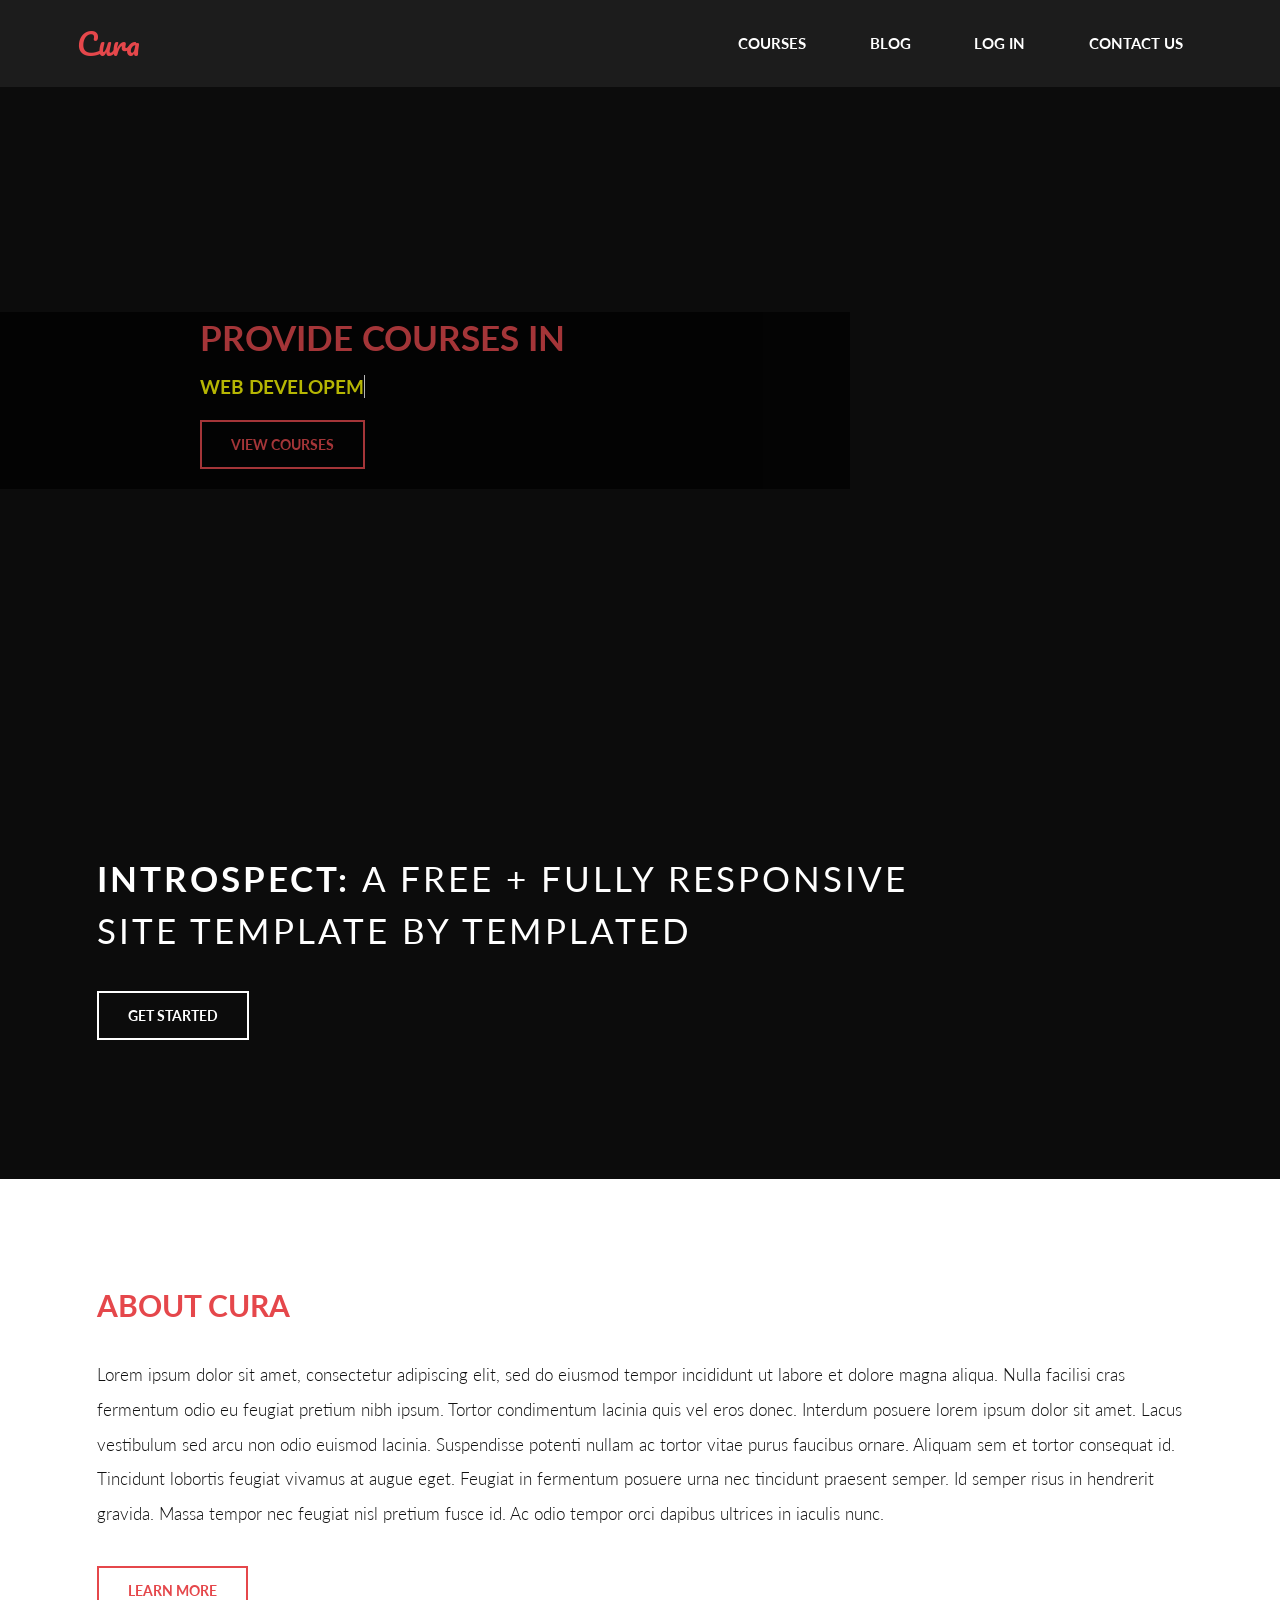
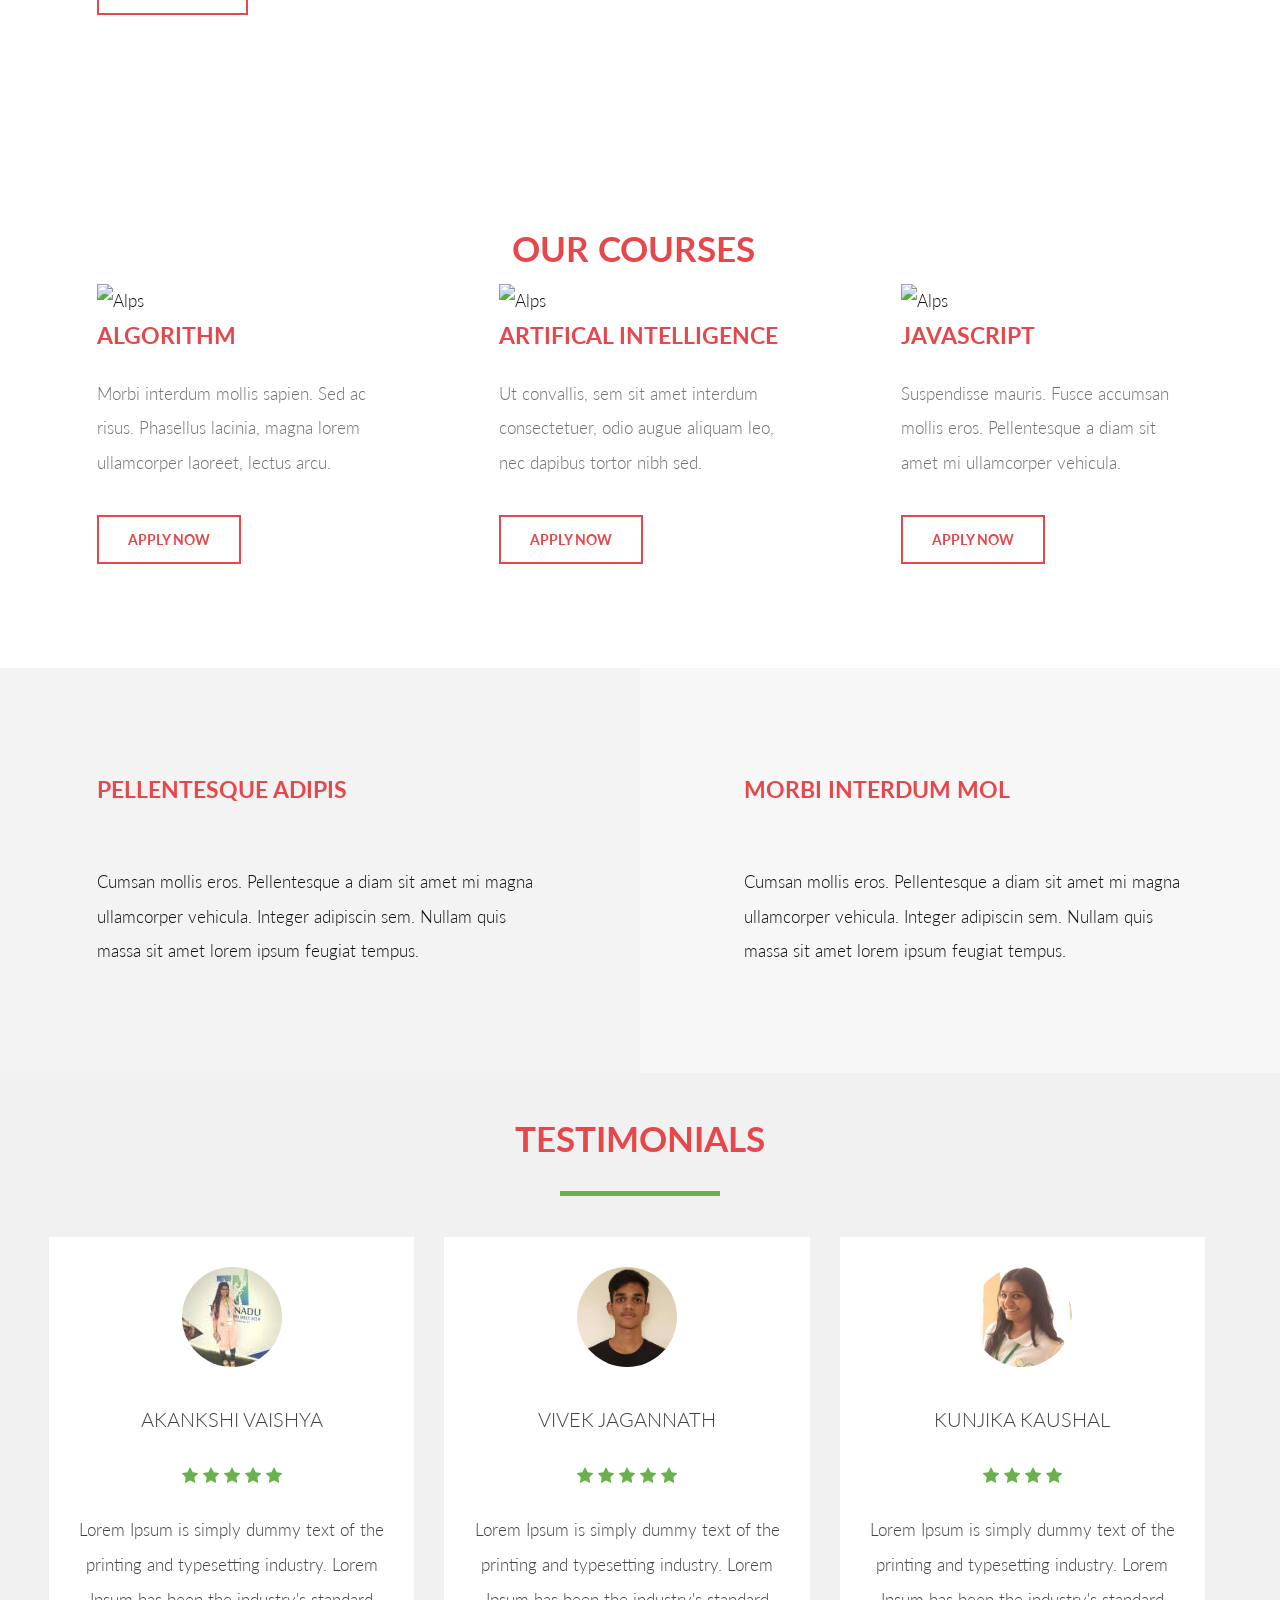
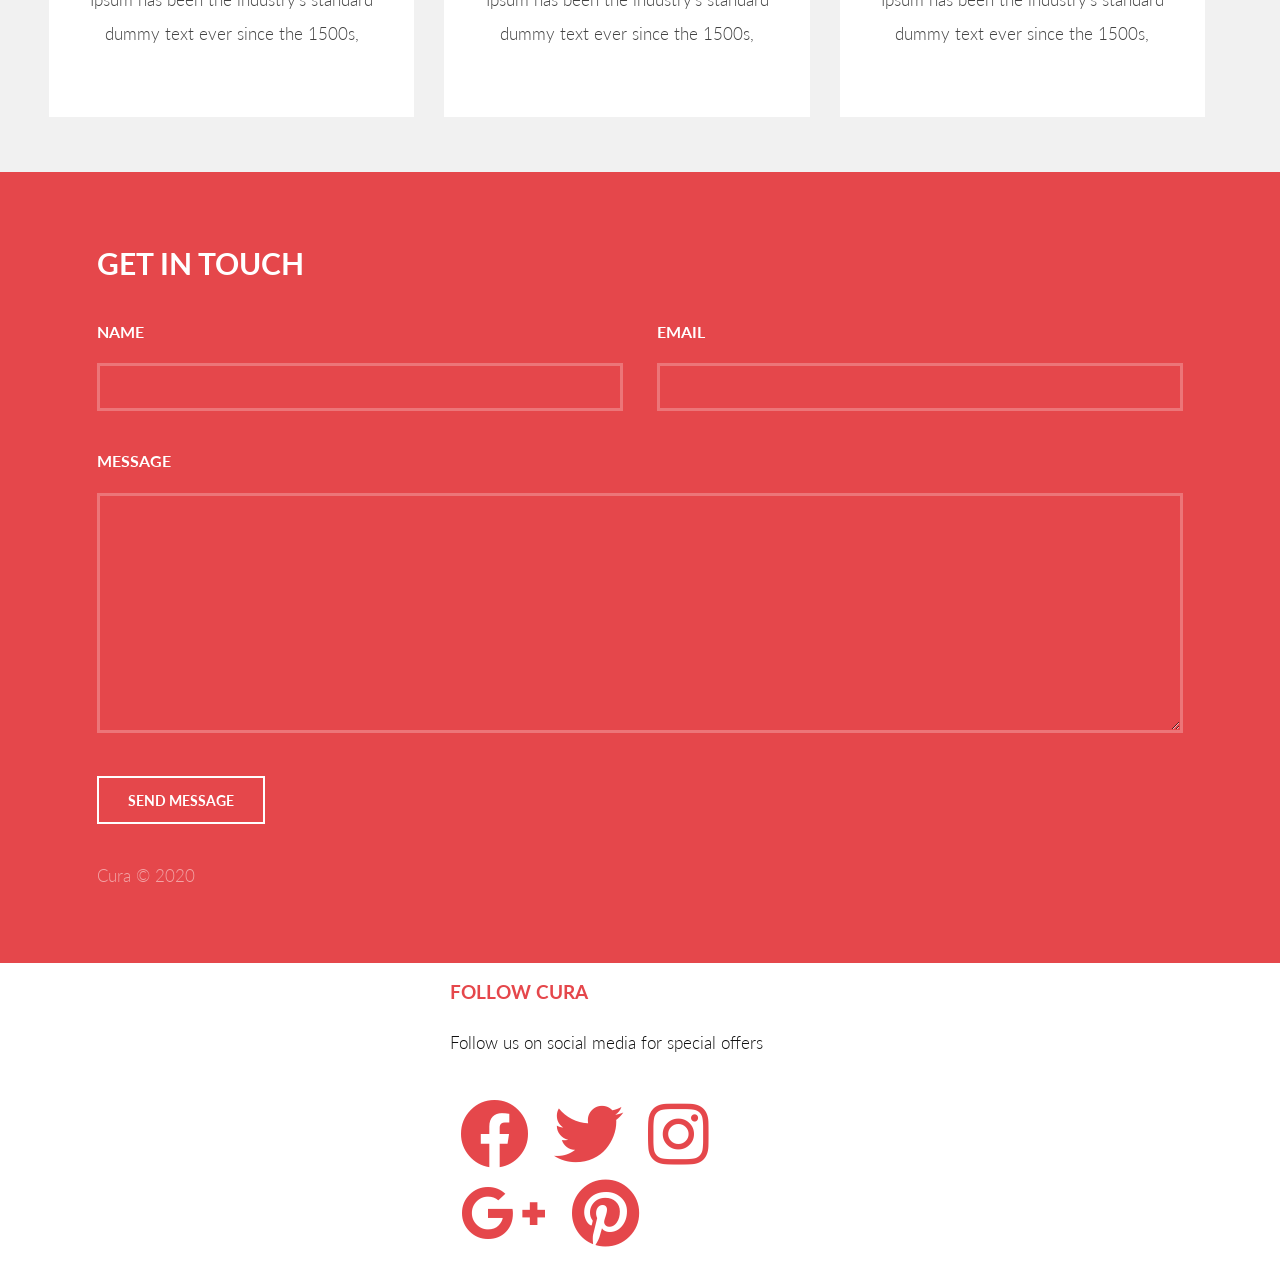
==== index.html @ c345abb8 "first" ====
<!DOCTYPE HTML>
<!--
	Introspect by TEMPLATED
	templated.co @templatedco
	Released for free under the Creative Commons Attribution 3.0 license (templated.co/license)
-->
<html>
	<head>
		<title>Introspect by TEMPLATED</title>
		<meta charset="utf-8" />
		<meta name="viewport" content="width=device-width, initial-scale=1, user-scalable=no" />
		<link rel="stylesheet" href="assets/css/main.css" />
		<link rel="stylesheet" href="https://use.fontawesome.com/releases/v5.5.0/css/all.css" integrity="sha384-B4dIYHKNBt8Bc12p+WXckhzcICo0wtJAoU8YZTY5qE0Id1GSseTk6S+L3BlXeVIU" crossorigin="anonymous">
		<link rel="stylesheet" href="https://cdnjs.cloudflare.com/ajax/libs/font-awesome/4.7.0/css/font-awesome.min.css">
	</head>
	<body>

		<!-- Header -->
		<div class="icon-bar">
  <a href="#" class="facebook"><i class="fa fa-facebook"></i></a>
  <a href="#" class="twitter"><i class="fa fa-twitter"></i></a>
  <a href="#" class="google"><i class="fa fa-google"></i></a>
  <a href="#" class="linkedin"><i class="fa fa-linkedin"></i></a>
  <a href="#" class="youtube"><i class="fa fa-youtube"></i></a>
</div>
		<header id="header">
				<div class="inner">
					<a href="index.html" class="logo">Cura</a>
					<nav id="nav">
						<a href="#three">Courses</a>
						<a href="#two">Blog</a>
						<a href="#">Log in</a>
						<a href="#footer">Contact Us</a>
					</nav>
				</div>
			</header>
			<a href="#menu" class="navPanelToggle"><span class="fa fa-bars"></span></a>

		<!-- Banner -->
		<!-- main entrance section -->

        <section id="main_heading">
    <div class="inner-wrapper">
        <!-- <div class="banner2" id="slide1_container">
            <div id="slide1_images">
            	<img  class="lazy haveloader" data-src="https://d34ovyzz7qv5cz.cloudfront.net/uploads/g7qX02cyBU7IKncAZumua8vOr0fFyEPI83r1kLUX.jpeg"/>
                <img  class="lazy haveloader" data-src="https://d34ovyzz7qv5cz.cloudfront.net/uploads/slide-2.jpg"/>
                <img  class="lazy haveloader" data-src="https://d34ovyzz7qv5cz.cloudfront.net/uploads/bb1e9957e0eea5800a3f0509e78fa765.jpg"/>
                <img  class="lazy haveloader" data-src="https://d34ovyzz7qv5cz.cloudfront.net/uploads/d4f5af8b263007741f5877f876fc1073.jpg"/>
                <img  class="lazy haveloader" data-src="https://d34ovyzz7qv5cz.cloudfront.net/uploads/hero-right-5.jpg"/>
                <img  class="lazy haveloader" data-src="https://d34ovyzz7qv5cz.cloudfront.net/uploads/hero-right-6.jpg"/>                    
            </div>
        </div> -->
        <div class="banner1">
        	<h1 id="this">Provide Courses in</h1>
            <h4>
               <a id = "best" href="" class="typewrite" data-period="2000" data-type='[ "Web Developement and UI/IX DESIGN", "Sales and Marketing", "Artifical Intelligence and Machine Learning", "Ethical Hacking" ]'>
            <span class="wrap"></span>
            </a>
            </h4>
            <ul class="actions" id="link-to-admission">
				<li><a href="#" class="button alt" id="intro_button">View Courses</a></li>
			</ul>
            </div>
        </div>
    </div>
</section>  






  <!--   slider -->





      <!-- Slideshow container -->
     <!--   <section class="slider">
     <ul class="slides">
        <li>
          <img src="img/resort1.jpg" alt="resort">   
          <div class="caption center-align">
            <h3>Take Your Dream Vacation</h3>  
            <h5 class="light grey-text text-lighten-3 hide-on-small-only">Lorem ipsum dolor sit amet, consectetur adipisicing elit. Corrupti excepturi porro dignissimos dolor quaerat culpa beatae tempora necessitatibus aliquam, omnis soluta.</h5>
            <a class="btn btn-large indigo darken-1">read more</a>
          </div>
         </li>
        
          <li>
          <img src="img/resort2.jpg" alt="resort">   
          <div class="caption left-align">
            <h3>We Work With All Budgets</h3>  
            <h5 class="light grey-text text-lighten-3 hide-on-small-only">Lorem ipsum dolor sit amet, consectetur adipisicing elit. Animi expedita eos quia assumenda saepe deserunt ut voluptate, veritatis tempora sed.</h5>
            <a class="btn btn-large indigo darken-1">read more</a>
          </div>
         </li>
         
           <li>
          <img src="img/resort3.jpg" alt="resort">   
          <div class="caption right-align">
            <h3>Let us show you the world!</h3>  
            <h5 class="light grey-text text-lighten-3 hide-on-small-only">Lorem ipsum dolor sit amet, consectetur adipisicing elit. Error dignissimos hic repellendus explicabo, placeat laborum obcaecati natus iure asperiores vero.</h5>
            <a class="btn btn-large indigo darken-1">read more</a>
          </div>
         </li>
     </ul>
  </section>  -->



  
   <!--  <div class="dotted-blue">
        <img  class="lazy" data-src="https://d34ovyzz7qv5cz.cloudfront.net/assets/img/dotted-blue.png" alt="img">
    </div> -->      
			<section id="banner">
				<div class="inner">
					<h1>Introspect: <span>A free + fully responsive<br />
					site template by TEMPLATED</span></h1>
					<ul class="actions">
						<li><a href="#" class="button alt">Get Started</a></li>
					</ul>
				</div>
			</section>

		<!-- One -->
			<section id="one">
				<div class="inner">
					<header>
						<h2>About Cura</h2>
					</header>
					<p>Lorem ipsum dolor sit amet, consectetur adipiscing elit, sed do eiusmod tempor incididunt ut labore et dolore magna aliqua. Nulla facilisi cras fermentum odio eu feugiat pretium nibh ipsum. Tortor condimentum lacinia quis vel eros donec. Interdum posuere lorem ipsum dolor sit amet. Lacus vestibulum sed arcu non odio euismod lacinia. Suspendisse potenti nullam ac tortor vitae purus faucibus ornare. Aliquam sem et tortor consequat id. Tincidunt lobortis feugiat vivamus at augue eget. Feugiat in fermentum posuere urna nec tincidunt praesent semper. Id semper risus in hendrerit gravida. Massa tempor nec feugiat nisl pretium fusce id. Ac odio tempor orci dapibus ultrices in iaculis nunc.</p>
					<ul class="actions">
						<li><a href="#" class="button alt">Learn More</a></li>
					</ul>
				</div>
			</section>




			<section id="three">
				<h1 id="boy">Our Courses</h1>
				<div class="inner">
					<article>
						<div class="content">
							<img src="http://demo.themefisher.com/educenter-hugo/images/courses/course-5.jpg" class="w3-border w3-padding" alt="Alps">
							<header>
								<h3>Algorithm</h3>
							</header>
							<p>Morbi interdum mollis sapien. Sed ac risus. Phasellus lacinia, magna lorem ullamcorper laoreet, lectus arcu.</p>
							<ul class="actions">
								<li><a href="#" class="button alt" id="button">Apply Now</a></li>
							</ul>
						</div>
					</article>
					<article>
						<div class="content">
							<img src="http://demo.themefisher.com/educenter-hugo/images/courses/course-3.jpg" class="w3-border w3-padding" alt="Alps">
							<header>
								<h3>Artifical Intelligence</h3>
							</header>
							<p>Ut convallis, sem sit amet interdum consectetuer, odio augue aliquam leo, nec dapibus tortor nibh sed.</p>
							<ul class="actions">
								<li><a href="#" class="button alt">Apply Now</a></li>
							</ul>
						</div>
					</article>
					<article>
					<div class="content">
							<img src="http://demo.themefisher.com/educenter-hugo/images/courses/course-4.jpg" class="w3-border w3-padding" alt="Alps">
							<header>
								<h3>Javascript</h3>
							</header>
							<p>Suspendisse mauris. Fusce accumsan mollis eros. Pellentesque a diam sit amet mi ullamcorper vehicula.</p>
							<ul class="actions">
								<li><a href="#" class="button alt">Apply Now</a></li>
							</ul>
						</div>
					</article>
				</div>
			</section>




		<!-- Two -->
			<section id="two">
				<div class="inner">
					<article>
						<div class="content">
							<header>
								<h3>Pellentesque adipis</h3>
							</header>
							<div class="image fit">
								<img src="images/pic01.jpg" alt="" />
							</div>
							<p>Cumsan mollis eros. Pellentesque a diam sit amet mi magna ullamcorper vehicula. Integer adipiscin sem. Nullam quis massa sit amet lorem ipsum feugiat tempus.</p>
						</div>
					</article>
					<article class="alt">
						<div class="content">
							<header>
								<h3>Morbi interdum mol</h3>
							</header>
							<div class="image fit">
								<img src="images/pic02.jpg" alt="" />
							</div>
							<p>Cumsan mollis eros. Pellentesque a diam sit amet mi magna ullamcorper vehicula. Integer adipiscin sem. Nullam quis massa sit amet lorem ipsum feugiat tempus.</p>
						</div>
					</article>
				</div>
			</section>

		<!-- Three -->







  <div class="testimonials">
      <div class="inner">
        <h1>Testimonials</h1>
        <div class="border"></div>

        <div class="row">
          <div class="col">
            <div class="testimonial">
              <img src="[data-uri]" alt="">
              <div class="name">Akankshi Vaishya</div>
              <div class="stars">
               <i class="fa fa-star"> </i>
               <i class="fa fa-star"> </i>
               <i class="fa fa-star"> </i>
               <i class="fa fa-star"> </i>
               <i class="fa fa-star"></i>
              </div>

              <p>
                Lorem Ipsum is simply dummy text of the printing and typesetting industry. Lorem Ipsum has been the industry's standard dummy text ever since the 1500s,
              </p>
            </div>
          </div>

          <div class="col">
            <div class="testimonial">
              <img src="[data-uri]" alt="">
              <div class="name">Vivek Jagannath</div>
              <div class="stars">
                <i class="fa fa-star"> </i>
              <i class="fa fa-star"> </i>
              <i class="fa fa-star"> </i>
              <i class="fa fa-star"> </i>
              <i class="fa fa-star"> </i>
              </div>

              <p>
                Lorem Ipsum is simply dummy text of the printing and typesetting industry. Lorem Ipsum has been the industry's standard dummy text ever since the 1500s,
              </p>
            </div>
          </div>

          <div class="col">
            <div class="testimonial">
              <img src="[data-uri]" alt="">
              <div class="name">Kunjika Kaushal</div>
              <div class="stars">
                 <i class="fa fa-star"> </i>
               <i class="fa fa-star"> </i>
               <i class="fa fa-star"> </i>
               <i class="fa fa-star"> </i>
              </div>

              <p>
                Lorem Ipsum is simply dummy text of the printing and typesetting industry. Lorem Ipsum has been the industry's standard dummy text ever since the 1500s,
              </p>
            </div>
          </div>
        </div>
      </div>
    </div>






		<!-- Footer -->
			<section id="footer">
				<div class="inner">
					<header>
						<h2>Get in Touch</h2>
					</header>
					<form method="post" action="#">
						<div class="field half first">
							<label for="name">Name</label>
							<input type="text" name="name" id="name" />
						</div>
						<div class="field half">
							<label for="email">Email</label>
							<input type="text" name="email" id="email" />
						</div>
						<div class="field">
							<label for="message">Message</label>
							<textarea name="message" id="message" rows="6"></textarea>
						</div>
						<ul class="actions">
							<li><input type="submit" value="Send Message" class="alt" /></li>
						</ul>
					</form>
					<footer class="section indigo lighten-1 white-text center">
                           <p class="flow-text">Cura &copy; 2020</p>
                   </footer>  
    
				</div>
			</section>






		<section class="section section-follow indigo darken-1 white-text center">
        <div class="container">
           <div class="row">
              <div class="col s12">
                 <h4>Follow Cura</h4> 
                 <p>Follow us on social media for special offers</p>
                 <a href="#" class="white-text"><i class="fab fa-facebook fa-4x"></i></a>
                 <a href="#" class="white-text"><i class="fab fa-twitter fa-4x"></i></a>
                 <a href="#" class="white-text"><i class="fab fa-instagram fa-4x"></i></a>
                 <a href="#" class="white-text hide-on-small-only"><i class="fab fa-google-plus fa-4x"></i></a>
                 <a href="#" class="white-text"><i class="fab fa-pinterest fa-4x"></i></a>
              </div>
           </div><!-- row -->
      </div><!-- container closed-->
    </section>





		<!-- Scripts -->
			<script src="assets/js/jquery.min.js"></script>
			<script src="assets/js/skel.min.js"></script>
			<script src="assets/js/util.js"></script>
			<script src="assets/js/main.js"></script>

	</body>
</html>
---- assets/css/main.css ----
@import url(font-awesome.min.css);
@import url("https://fonts.googleapis.com/css?family=Lato:300,400,700|Pacifico");

/*
	Introspect by TEMPLATED
	templated.co @templatedco
	Released for free under the Creative Commons Attribution 3.0 license (templated.co/license)
*/

/* Reset */

	html, body, div, span, applet, object, iframe, h1, h2, h3, h4, h5, h6, p, blockquote, pre, a, abbr, acronym, address, big, cite, code, del, dfn, em, img, ins, kbd, q, s, samp, small, strike, strong, sub, sup, tt, var, b, u, i, center, dl, dt, dd, ol, ul, li, fieldset, form, label, legend, table, caption, tbody, tfoot, thead, tr, th, td, article, aside, canvas, details, embed, figure, figcaption, footer, header, hgroup, menu, nav, output, ruby, section, summary, time, mark, audio, video {
		margin: 0;
		padding: 0;
		border: 0;
		font-size: 100%;
		font: inherit;
		vertical-align: baseline;
	}

	article, aside, details, figcaption, figure, footer, header, hgroup, menu, nav, section {
		display: block;
	}

	body {
		line-height: 1;
	}

	ol, ul {
		list-style: none;
	}

	blockquote, q {
		quotes: none;
	}

	blockquote:before, blockquote:after, q:before, q:after {
		content: '';
		content: none;
	}

	table {
		border-collapse: collapse;
		border-spacing: 0;
	}

	body {
		-webkit-text-size-adjust: none;
	}

/* Box Model */

	*, *:before, *:after {
		-moz-box-sizing: border-box;
		-webkit-box-sizing: border-box;
		box-sizing: border-box;
	}

/* Containers */

	.container {
		margin-left: auto;
		margin-right: auto;
	}

	.container.\31 25\25 {
		width: 100%;
		max-width: 100em;
		min-width: 80em;
	}

	.container.\37 5\25 {
		width: 60em;
	}

	.container.\35 0\25 {
		width: 40em;
	}

	.container.\32 5\25 {
		width: 20em;
	}

	.container {
		width: 80em;
	}

	@media screen and (max-width: 1680px) {

		.container.\31 25\25 {
			width: 100%;
			max-width: 100em;
			min-width: 80em;
		}

		.container.\37 5\25 {
			width: 60em;
		}

		.container.\35 0\25 {
			width: 40em;
		}

		.container.\32 5\25 {
			width: 20em;
		}

		.container {
			width: 80em;
		}

	}

	@media screen and (max-width: 1280px) {

		.container.\31 25\25 {
			width: 100%;
			max-width: 81.25em;
			min-width: 65em;
		}

		.container.\37 5\25 {
			width: 48.75em;
		}

		.container.\35 0\25 {
			width: 32.5em;
		}

		.container.\32 5\25 {
			width: 16.25em;
		}

		.container {
			width: 65em;
		}

	}

	@media screen and (max-width: 980px) {

		.container.\31 25\25 {
			width: 100%;
			max-width: 112.5%;
			min-width: 90%;
		}

		.container.\37 5\25 {
			width: 67.5%;
		}

		.container.\35 0\25 {
			width: 45%;
		}

		.container.\32 5\25 {
			width: 22.5%;
		}

		.container {
			width: 90%;
		}

	}

	@media screen and (max-width: 736px) {

		.container.\31 25\25 {
			width: 100%;
			max-width: 112.5%;
			min-width: 90%;
		}

		.container.\37 5\25 {
			width: 67.5%;
		}

		.container.\35 0\25 {
			width: 45%;
		}

		.container.\32 5\25 {
			width: 22.5%;
		}

		.container {
			width: 90% !important;
		}

	}

	@media screen and (max-width: 480px) {

		.container.\31 25\25 {
			width: 100%;
			max-width: 112.5%;
			min-width: 90%;
		}

		.container.\37 5\25 {
			width: 67.5%;
		}

		.container.\35 0\25 {
			width: 45%;
		}

		.container.\32 5\25 {
			width: 22.5%;
		}

		.container {
			width: 90% !important;
		}

	}

/* Grid */

	.row {
		border-bottom: solid 1px transparent;
		-moz-box-sizing: border-box;
		-webkit-box-sizing: border-box;
		box-sizing: border-box;
	}

	.row > * {
		float: left;
		-moz-box-sizing: border-box;
		-webkit-box-sizing: border-box;
		box-sizing: border-box;
	}

	.row:after, .row:before {
		content: '';
		display: block;
		clear: both;
		height: 0;
	}

	.row.uniform > * > :first-child {
		margin-top: 0;
	}

	.row.uniform > * > :last-child {
		margin-bottom: 0;
	}

	.row.\30 \25 > * {
		padding: 0 0 0 0em;
	}

	.row.\30 \25 {
		margin: 0 0 -1px 0em;
	}

	.row.uniform.\30 \25 > * {
		padding: 0em 0 0 0em;
	}

	.row.uniform.\30 \25 {
		margin: 0em 0 -1px 0em;
	}

	.row > * {
		padding: 0 0 0 2em;
	}

	.row {
		margin: 0 0 -1px -2em;
	}

	.row.uniform > * {
		padding: 2em 0 0 2em;
	}

	.row.uniform {
		margin: -2em 0 -1px -2em;
	}

	.row.\32 00\25 > * {
		padding: 0 0 0 4em;
	}

	.row.\32 00\25 {
		margin: 0 0 -1px -4em;
	}

	.row.uniform.\32 00\25 > * {
		padding: 4em 0 0 4em;
	}

	.row.uniform.\32 00\25 {
		margin: -4em 0 -1px -4em;
	}

	.row.\31 50\25 > * {
		padding: 0 0 0 3em;
	}

	.row.\31 50\25 {
		margin: 0 0 -1px -3em;
	}

	.row.uniform.\31 50\25 > * {
		padding: 3em 0 0 3em;
	}

	.row.uniform.\31 50\25 {
		margin: -3em 0 -1px -3em;
	}

	.row.\35 0\25 > * {
		padding: 0 0 0 1em;
	}

	.row.\35 0\25 {
		margin: 0 0 -1px -1em;
	}

	.row.uniform.\35 0\25 > * {
		padding: 1em 0 0 1em;
	}

	.row.uniform.\35 0\25 {
		margin: -1em 0 -1px -1em;
	}

	.row.\32 5\25 > * {
		padding: 0 0 0 0.5em;
	}

	.row.\32 5\25 {
		margin: 0 0 -1px -0.5em;
	}

	.row.uniform.\32 5\25 > * {
		padding: 0.5em 0 0 0.5em;
	}

	.row.uniform.\32 5\25 {
		margin: -0.5em 0 -1px -0.5em;
	}

	.\31 2u, .\31 2u\24 {
		width: 100%;
		clear: none;
		margin-left: 0;
	}

	.\31 1u, .\31 1u\24 {
		width: 91.6666666667%;
		clear: none;
		margin-left: 0;
	}

	.\31 0u, .\31 0u\24 {
		width: 83.3333333333%;
		clear: none;
		margin-left: 0;
	}

	.\39 u, .\39 u\24 {
		width: 75%;
		clear: none;
		margin-left: 0;
	}

	.\38 u, .\38 u\24 {
		width: 66.6666666667%;
		clear: none;
		margin-left: 0;
	}

	.\37 u, .\37 u\24 {
		width: 58.3333333333%;
		clear: none;
		margin-left: 0;
	}

	.\36 u, .\36 u\24 {
		width: 50%;
		clear: none;
		margin-left: 0;
	}

	.\35 u, .\35 u\24 {
		width: 41.6666666667%;
		clear: none;
		margin-left: 0;
	}

	.\34 u, .\34 u\24 {
		width: 33.3333333333%;
		clear: none;
		margin-left: 0;
	}

	.\33 u, .\33 u\24 {
		width: 25%;
		clear: none;
		margin-left: 0;
	}

	.\32 u, .\32 u\24 {
		width: 16.6666666667%;
		clear: none;
		margin-left: 0;
	}

	.\31 u, .\31 u\24 {
		width: 8.3333333333%;
		clear: none;
		margin-left: 0;
	}

	.\31 2u\24 + *,
	.\31 1u\24 + *,
	.\31 0u\24 + *,
	.\39 u\24 + *,
	.\38 u\24 + *,
	.\37 u\24 + *,
	.\36 u\24 + *,
	.\35 u\24 + *,
	.\34 u\24 + *,
	.\33 u\24 + *,
	.\32 u\24 + *,
	.\31 u\24 + * {
		clear: left;
	}

	.\-11u {
		margin-left: 91.66667%;
	}

	.\-10u {
		margin-left: 83.33333%;
	}

	.\-9u {
		margin-left: 75%;
	}

	.\-8u {
		margin-left: 66.66667%;
	}

	.\-7u {
		margin-left: 58.33333%;
	}

	.\-6u {
		margin-left: 50%;
	}

	.\-5u {
		margin-left: 41.66667%;
	}

	.\-4u {
		margin-left: 33.33333%;
	}

	.\-3u {
		margin-left: 25%;
	}

	.\-2u {
		margin-left: 16.66667%;
	}

	.\-1u {
		margin-left: 8.33333%;
	}

	@media screen and (max-width: 1680px) {

		.row > * {
			padding: 0 0 0 2em;
		}

		.row {
			margin: 0 0 -1px -2em;
		}

		.row.uniform > * {
			padding: 2em 0 0 2em;
		}

		.row.uniform {
			margin: -2em 0 -1px -2em;
		}

		.row.\32 00\25 > * {
			padding: 0 0 0 4em;
		}

		.row.\32 00\25 {
			margin: 0 0 -1px -4em;
		}

		.row.uniform.\32 00\25 > * {
			padding: 4em 0 0 4em;
		}

		.row.uniform.\32 00\25 {
			margin: -4em 0 -1px -4em;
		}

		.row.\31 50\25 > * {
			padding: 0 0 0 3em;
		}

		.row.\31 50\25 {
			margin: 0 0 -1px -3em;
		}

		.row.uniform.\31 50\25 > * {
			padding: 3em 0 0 3em;
		}

		.row.uniform.\31 50\25 {
			margin: -3em 0 -1px -3em;
		}

		.row.\35 0\25 > * {
			padding: 0 0 0 1em;
		}

		.row.\35 0\25 {
			margin: 0 0 -1px -1em;
		}

		.row.uniform.\35 0\25 > * {
			padding: 1em 0 0 1em;
		}

		.row.uniform.\35 0\25 {
			margin: -1em 0 -1px -1em;
		}

		.row.\32 5\25 > * {
			padding: 0 0 0 0.5em;
		}

		.row.\32 5\25 {
			margin: 0 0 -1px -0.5em;
		}

		.row.uniform.\32 5\25 > * {
			padding: 0.5em 0 0 0.5em;
		}

		.row.uniform.\32 5\25 {
			margin: -0.5em 0 -1px -0.5em;
		}

		.\31 2u\28xlarge\29, .\31 2u\24\28xlarge\29 {
			width: 100%;
			clear: none;
			margin-left: 0;
		}

		.\31 1u\28xlarge\29, .\31 1u\24\28xlarge\29 {
			width: 91.6666666667%;
			clear: none;
			margin-left: 0;
		}

		.\31 0u\28xlarge\29, .\31 0u\24\28xlarge\29 {
			width: 83.3333333333%;
			clear: none;
			margin-left: 0;
		}

		.\39 u\28xlarge\29, .\39 u\24\28xlarge\29 {
			width: 75%;
			clear: none;
			margin-left: 0;
		}

		.\38 u\28xlarge\29, .\38 u\24\28xlarge\29 {
			width: 66.6666666667%;
			clear: none;
			margin-left: 0;
		}

		.\37 u\28xlarge\29, .\37 u\24\28xlarge\29 {
			width: 58.3333333333%;
			clear: none;
			margin-left: 0;
		}

		.\36 u\28xlarge\29, .\36 u\24\28xlarge\29 {
			width: 50%;
			clear: none;
			margin-left: 0;
		}

		.\35 u\28xlarge\29, .\35 u\24\28xlarge\29 {
			width: 41.6666666667%;
			clear: none;
			margin-left: 0;
		}

		.\34 u\28xlarge\29, .\34 u\24\28xlarge\29 {
			width: 33.3333333333%;
			clear: none;
			margin-left: 0;
		}

		.\33 u\28xlarge\29, .\33 u\24\28xlarge\29 {
			width: 25%;
			clear: none;
			margin-left: 0;
		}

		.\32 u\28xlarge\29, .\32 u\24\28xlarge\29 {
			width: 16.6666666667%;
			clear: none;
			margin-left: 0;
		}

		.\31 u\28xlarge\29, .\31 u\24\28xlarge\29 {
			width: 8.3333333333%;
			clear: none;
			margin-left: 0;
		}

		.\31 2u\24\28xlarge\29 + *,
		.\31 1u\24\28xlarge\29 + *,
		.\31 0u\24\28xlarge\29 + *,
		.\39 u\24\28xlarge\29 + *,
		.\38 u\24\28xlarge\29 + *,
		.\37 u\24\28xlarge\29 + *,
		.\36 u\24\28xlarge\29 + *,
		.\35 u\24\28xlarge\29 + *,
		.\34 u\24\28xlarge\29 + *,
		.\33 u\24\28xlarge\29 + *,
		.\32 u\24\28xlarge\29 + *,
		.\31 u\24\28xlarge\29 + * {
			clear: left;
		}

		.\-11u\28xlarge\29 {
			margin-left: 91.66667%;
		}

		.\-10u\28xlarge\29 {
			margin-left: 83.33333%;
		}

		.\-9u\28xlarge\29 {
			margin-left: 75%;
		}

		.\-8u\28xlarge\29 {
			margin-left: 66.66667%;
		}

		.\-7u\28xlarge\29 {
			margin-left: 58.33333%;
		}

		.\-6u\28xlarge\29 {
			margin-left: 50%;
		}

		.\-5u\28xlarge\29 {
			margin-left: 41.66667%;
		}

		.\-4u\28xlarge\29 {
			margin-left: 33.33333%;
		}

		.\-3u\28xlarge\29 {
			margin-left: 25%;
		}

		.\-2u\28xlarge\29 {
			margin-left: 16.66667%;
		}

		.\-1u\28xlarge\29 {
			margin-left: 8.33333%;
		}

	}

	@media screen and (max-width: 1280px) {

		.row > * {
			padding: 0 0 0 1.5em;
		}

		.row {
			margin: 0 0 -1px -1.5em;
		}

		.row.uniform > * {
			padding: 1.5em 0 0 1.5em;
		}

		.row.uniform {
			margin: -1.5em 0 -1px -1.5em;
		}

		.row.\32 00\25 > * {
			padding: 0 0 0 3em;
		}

		.row.\32 00\25 {
			margin: 0 0 -1px -3em;
		}

		.row.uniform.\32 00\25 > * {
			padding: 3em 0 0 3em;
		}

		.row.uniform.\32 00\25 {
			margin: -3em 0 -1px -3em;
		}

		.row.\31 50\25 > * {
			padding: 0 0 0 2.25em;
		}

		.row.\31 50\25 {
			margin: 0 0 -1px -2.25em;
		}

		.row.uniform.\31 50\25 > * {
			padding: 2.25em 0 0 2.25em;
		}

		.row.uniform.\31 50\25 {
			margin: -2.25em 0 -1px -2.25em;
		}

		.row.\35 0\25 > * {
			padding: 0 0 0 0.75em;
		}

		.row.\35 0\25 {
			margin: 0 0 -1px -0.75em;
		}

		.row.uniform.\35 0\25 > * {
			padding: 0.75em 0 0 0.75em;
		}

		.row.uniform.\35 0\25 {
			margin: -0.75em 0 -1px -0.75em;
		}

		.row.\32 5\25 > * {
			padding: 0 0 0 0.375em;
		}

		.row.\32 5\25 {
			margin: 0 0 -1px -0.375em;
		}

		.row.uniform.\32 5\25 > * {
			padding: 0.375em 0 0 0.375em;
		}

		.row.uniform.\32 5\25 {
			margin: -0.375em 0 -1px -0.375em;
		}

		.\31 2u\28large\29, .\31 2u\24\28large\29 {
			width: 100%;
			clear: none;
			margin-left: 0;
		}

		.\31 1u\28large\29, .\31 1u\24\28large\29 {
			width: 91.6666666667%;
			clear: none;
			margin-left: 0;
		}

		.\31 0u\28large\29, .\31 0u\24\28large\29 {
			width: 83.3333333333%;
			clear: none;
			margin-left: 0;
		}

		.\39 u\28large\29, .\39 u\24\28large\29 {
			width: 75%;
			clear: none;
			margin-left: 0;
		}

		.\38 u\28large\29, .\38 u\24\28large\29 {
			width: 66.6666666667%;
			clear: none;
			margin-left: 0;
		}

		.\37 u\28large\29, .\37 u\24\28large\29 {
			width: 58.3333333333%;
			clear: none;
			margin-left: 0;
		}

		.\36 u\28large\29, .\36 u\24\28large\29 {
			width: 50%;
			clear: none;
			margin-left: 0;
		}

		.\35 u\28large\29, .\35 u\24\28large\29 {
			width: 41.6666666667%;
			clear: none;
			margin-left: 0;
		}

		.\34 u\28large\29, .\34 u\24\28large\29 {
			width: 33.3333333333%;
			clear: none;
			margin-left: 0;
		}

		.\33 u\28large\29, .\33 u\24\28large\29 {
			width: 25%;
			clear: none;
			margin-left: 0;
		}

		.\32 u\28large\29, .\32 u\24\28large\29 {
			width: 16.6666666667%;
			clear: none;
			margin-left: 0;
		}

		.\31 u\28large\29, .\31 u\24\28large\29 {
			width: 8.3333333333%;
			clear: none;
			margin-left: 0;
		}

		.\31 2u\24\28large\29 + *,
		.\31 1u\24\28large\29 + *,
		.\31 0u\24\28large\29 + *,
		.\39 u\24\28large\29 + *,
		.\38 u\24\28large\29 + *,
		.\37 u\24\28large\29 + *,
		.\36 u\24\28large\29 + *,
		.\35 u\24\28large\29 + *,
		.\34 u\24\28large\29 + *,
		.\33 u\24\28large\29 + *,
		.\32 u\24\28large\29 + *,
		.\31 u\24\28large\29 + * {
			clear: left;
		}

		.\-11u\28large\29 {
			margin-left: 91.66667%;
		}

		.\-10u\28large\29 {
			margin-left: 83.33333%;
		}

		.\-9u\28large\29 {
			margin-left: 75%;
		}

		.\-8u\28large\29 {
			margin-left: 66.66667%;
		}

		.\-7u\28large\29 {
			margin-left: 58.33333%;
		}

		.\-6u\28large\29 {
			margin-left: 50%;
		}

		.\-5u\28large\29 {
			margin-left: 41.66667%;
		}

		.\-4u\28large\29 {
			margin-left: 33.33333%;
		}

		.\-3u\28large\29 {
			margin-left: 25%;
		}

		.\-2u\28large\29 {
			margin-left: 16.66667%;
		}

		.\-1u\28large\29 {
			margin-left: 8.33333%;
		}

	}

	@media screen and (max-width: 980px) {

		.row > * {
			padding: 0 0 0 1.5em;
		}

		.row {
			margin: 0 0 -1px -1.5em;
		}

		.row.uniform > * {
			padding: 1.5em 0 0 1.5em;
		}

		.row.uniform {
			margin: -1.5em 0 -1px -1.5em;
		}

		.row.\32 00\25 > * {
			padding: 0 0 0 3em;
		}

		.row.\32 00\25 {
			margin: 0 0 -1px -3em;
		}

		.row.uniform.\32 00\25 > * {
			padding: 3em 0 0 3em;
		}

		.row.uniform.\32 00\25 {
			margin: -3em 0 -1px -3em;
		}

		.row.\31 50\25 > * {
			padding: 0 0 0 2.25em;
		}

		.row.\31 50\25 {
			margin: 0 0 -1px -2.25em;
		}

		.row.uniform.\31 50\25 > * {
			padding: 2.25em 0 0 2.25em;
		}

		.row.uniform.\31 50\25 {
			margin: -2.25em 0 -1px -2.25em;
		}

		.row.\35 0\25 > * {
			padding: 0 0 0 0.75em;
		}

		.row.\35 0\25 {
			margin: 0 0 -1px -0.75em;
		}

		.row.uniform.\35 0\25 > * {
			padding: 0.75em 0 0 0.75em;
		}

		.row.uniform.\35 0\25 {
			margin: -0.75em 0 -1px -0.75em;
		}

		.row.\32 5\25 > * {
			padding: 0 0 0 0.375em;
		}

		.row.\32 5\25 {
			margin: 0 0 -1px -0.375em;
		}

		.row.uniform.\32 5\25 > * {
			padding: 0.375em 0 0 0.375em;
		}

		.row.uniform.\32 5\25 {
			margin: -0.375em 0 -1px -0.375em;
		}

		.\31 2u\28medium\29, .\31 2u\24\28medium\29 {
			width: 100%;
			clear: none;
			margin-left: 0;
		}

		.\31 1u\28medium\29, .\31 1u\24\28medium\29 {
			width: 91.6666666667%;
			clear: none;
			margin-left: 0;
		}

		.\31 0u\28medium\29, .\31 0u\24\28medium\29 {
			width: 83.3333333333%;
			clear: none;
			margin-left: 0;
		}

		.\39 u\28medium\29, .\39 u\24\28medium\29 {
			width: 75%;
			clear: none;
			margin-left: 0;
		}

		.\38 u\28medium\29, .\38 u\24\28medium\29 {
			width: 66.6666666667%;
			clear: none;
			margin-left: 0;
		}

		.\37 u\28medium\29, .\37 u\24\28medium\29 {
			width: 58.3333333333%;
			clear: none;
			margin-left: 0;
		}

		.\36 u\28medium\29, .\36 u\24\28medium\29 {
			width: 50%;
			clear: none;
			margin-left: 0;
		}

		.\35 u\28medium\29, .\35 u\24\28medium\29 {
			width: 41.6666666667%;
			clear: none;
			margin-left: 0;
		}

		.\34 u\28medium\29, .\34 u\24\28medium\29 {
			width: 33.3333333333%;
			clear: none;
			margin-left: 0;
		}

		.\33 u\28medium\29, .\33 u\24\28medium\29 {
			width: 25%;
			clear: none;
			margin-left: 0;
		}

		.\32 u\28medium\29, .\32 u\24\28medium\29 {
			width: 16.6666666667%;
			clear: none;
			margin-left: 0;
		}

		.\31 u\28medium\29, .\31 u\24\28medium\29 {
			width: 8.3333333333%;
			clear: none;
			margin-left: 0;
		}

		.\31 2u\24\28medium\29 + *,
		.\31 1u\24\28medium\29 + *,
		.\31 0u\24\28medium\29 + *,
		.\39 u\24\28medium\29 + *,
		.\38 u\24\28medium\29 + *,
		.\37 u\24\28medium\29 + *,
		.\36 u\24\28medium\29 + *,
		.\35 u\24\28medium\29 + *,
		.\34 u\24\28medium\29 + *,
		.\33 u\24\28medium\29 + *,
		.\32 u\24\28medium\29 + *,
		.\31 u\24\28medium\29 + * {
			clear: left;
		}

		.\-11u\28medium\29 {
			margin-left: 91.66667%;
		}

		.\-10u\28medium\29 {
			margin-left: 83.33333%;
		}

		.\-9u\28medium\29 {
			margin-left: 75%;
		}

		.\-8u\28medium\29 {
			margin-left: 66.66667%;
		}

		.\-7u\28medium\29 {
			margin-left: 58.33333%;
		}

		.\-6u\28medium\29 {
			margin-left: 50%;
		}

		.\-5u\28medium\29 {
			margin-left: 41.66667%;
		}

		.\-4u\28medium\29 {
			margin-left: 33.33333%;
		}

		.\-3u\28medium\29 {
			margin-left: 25%;
		}

		.\-2u\28medium\29 {
			margin-left: 16.66667%;
		}

		.\-1u\28medium\29 {
			margin-left: 8.33333%;
		}

	}

	@media screen and (max-width: 736px) {

		.row > * {
			padding: 0 0 0 1.25em;
		}

		.row {
			margin: 0 0 -1px -1.25em;
		}

		.row.uniform > * {
			padding: 1.25em 0 0 1.25em;
		}

		.row.uniform {
			margin: -1.25em 0 -1px -1.25em;
		}

		.row.\32 00\25 > * {
			padding: 0 0 0 2.5em;
		}

		.row.\32 00\25 {
			margin: 0 0 -1px -2.5em;
		}

		.row.uniform.\32 00\25 > * {
			padding: 2.5em 0 0 2.5em;
		}

		.row.uniform.\32 00\25 {
			margin: -2.5em 0 -1px -2.5em;
		}

		.row.\31 50\25 > * {
			padding: 0 0 0 1.875em;
		}

		.row.\31 50\25 {
			margin: 0 0 -1px -1.875em;
		}

		.row.uniform.\31 50\25 > * {
			padding: 1.875em 0 0 1.875em;
		}

		.row.uniform.\31 50\25 {
			margin: -1.875em 0 -1px -1.875em;
		}

		.row.\35 0\25 > * {
			padding: 0 0 0 0.625em;
		}

		.row.\35 0\25 {
			margin: 0 0 -1px -0.625em;
		}

		.row.uniform.\35 0\25 > * {
			padding: 0.625em 0 0 0.625em;
		}

		.row.uniform.\35 0\25 {
			margin: -0.625em 0 -1px -0.625em;
		}

		.row.\32 5\25 > * {
			padding: 0 0 0 0.3125em;
		}

		.row.\32 5\25 {
			margin: 0 0 -1px -0.3125em;
		}

		.row.uniform.\32 5\25 > * {
			padding: 0.3125em 0 0 0.3125em;
		}

		.row.uniform.\32 5\25 {
			margin: -0.3125em 0 -1px -0.3125em;
		}

		.\31 2u\28small\29, .\31 2u\24\28small\29 {
			width: 100%;
			clear: none;
			margin-left: 0;
		}

		.\31 1u\28small\29, .\31 1u\24\28small\29 {
			width: 91.6666666667%;
			clear: none;
			margin-left: 0;
		}

		.\31 0u\28small\29, .\31 0u\24\28small\29 {
			width: 83.3333333333%;
			clear: none;
			margin-left: 0;
		}

		.\39 u\28small\29, .\39 u\24\28small\29 {
			width: 75%;
			clear: none;
			margin-left: 0;
		}

		.\38 u\28small\29, .\38 u\24\28small\29 {
			width: 66.6666666667%;
			clear: none;
			margin-left: 0;
		}

		.\37 u\28small\29, .\37 u\24\28small\29 {
			width: 58.3333333333%;
			clear: none;
			margin-left: 0;
		}

		.\36 u\28small\29, .\36 u\24\28small\29 {
			width: 50%;
			clear: none;
			margin-left: 0;
		}

		.\35 u\28small\29, .\35 u\24\28small\29 {
			width: 41.6666666667%;
			clear: none;
			margin-left: 0;
		}

		.\34 u\28small\29, .\34 u\24\28small\29 {
			width: 33.3333333333%;
			clear: none;
			margin-left: 0;
		}

		.\33 u\28small\29, .\33 u\24\28small\29 {
			width: 25%;
			clear: none;
			margin-left: 0;
		}

		.\32 u\28small\29, .\32 u\24\28small\29 {
			width: 16.6666666667%;
			clear: none;
			margin-left: 0;
		}

		.\31 u\28small\29, .\31 u\24\28small\29 {
			width: 8.3333333333%;
			clear: none;
			margin-left: 0;
		}

		.\31 2u\24\28small\29 + *,
		.\31 1u\24\28small\29 + *,
		.\31 0u\24\28small\29 + *,
		.\39 u\24\28small\29 + *,
		.\38 u\24\28small\29 + *,
		.\37 u\24\28small\29 + *,
		.\36 u\24\28small\29 + *,
		.\35 u\24\28small\29 + *,
		.\34 u\24\28small\29 + *,
		.\33 u\24\28small\29 + *,
		.\32 u\24\28small\29 + *,
		.\31 u\24\28small\29 + * {
			clear: left;
		}

		.\-11u\28small\29 {
			margin-left: 91.66667%;
		}

		.\-10u\28small\29 {
			margin-left: 83.33333%;
		}

		.\-9u\28small\29 {
			margin-left: 75%;
		}

		.\-8u\28small\29 {
			margin-left: 66.66667%;
		}

		.\-7u\28small\29 {
			margin-left: 58.33333%;
		}

		.\-6u\28small\29 {
			margin-left: 50%;
		}

		.\-5u\28small\29 {
			margin-left: 41.66667%;
		}

		.\-4u\28small\29 {
			margin-left: 33.33333%;
		}

		.\-3u\28small\29 {
			margin-left: 25%;
		}

		.\-2u\28small\29 {
			margin-left: 16.66667%;
		}

		.\-1u\28small\29 {
			margin-left: 8.33333%;
		}

	}

	@media screen and (max-width: 480px) {

		.row > * {
			padding: 0 0 0 1.25em;
		}

		.row {
			margin: 0 0 -1px -1.25em;
		}

		.row.uniform > * {
			padding: 1.25em 0 0 1.25em;
		}

		.row.uniform {
			margin: -1.25em 0 -1px -1.25em;
		}

		.row.\32 00\25 > * {
			padding: 0 0 0 2.5em;
		}

		.row.\32 00\25 {
			margin: 0 0 -1px -2.5em;
		}

		.row.uniform.\32 00\25 > * {
			padding: 2.5em 0 0 2.5em;
		}

		.row.uniform.\32 00\25 {
			margin: -2.5em 0 -1px -2.5em;
		}

		.row.\31 50\25 > * {
			padding: 0 0 0 1.875em;
		}

		.row.\31 50\25 {
			margin: 0 0 -1px -1.875em;
		}

		.row.uniform.\31 50\25 > * {
			padding: 1.875em 0 0 1.875em;
		}

		.row.uniform.\31 50\25 {
			margin: -1.875em 0 -1px -1.875em;
		}

		.row.\35 0\25 > * {
			padding: 0 0 0 0.625em;
		}

		.row.\35 0\25 {
			margin: 0 0 -1px -0.625em;
		}

		.row.uniform.\35 0\25 > * {
			padding: 0.625em 0 0 0.625em;
		}

		.row.uniform.\35 0\25 {
			margin: -0.625em 0 -1px -0.625em;
		}

		.row.\32 5\25 > * {
			padding: 0 0 0 0.3125em;
		}

		.row.\32 5\25 {
			margin: 0 0 -1px -0.3125em;
		}

		.row.uniform.\32 5\25 > * {
			padding: 0.3125em 0 0 0.3125em;
		}

		.row.uniform.\32 5\25 {
			margin: -0.3125em 0 -1px -0.3125em;
		}

		.\31 2u\28xsmall\29, .\31 2u\24\28xsmall\29 {
			width: 100%;
			clear: none;
			margin-left: 0;
		}

		.\31 1u\28xsmall\29, .\31 1u\24\28xsmall\29 {
			width: 91.6666666667%;
			clear: none;
			margin-left: 0;
		}

		.\31 0u\28xsmall\29, .\31 0u\24\28xsmall\29 {
			width: 83.3333333333%;
			clear: none;
			margin-left: 0;
		}

		.\39 u\28xsmall\29, .\39 u\24\28xsmall\29 {
			width: 75%;
			clear: none;
			margin-left: 0;
		}

		.\38 u\28xsmall\29, .\38 u\24\28xsmall\29 {
			width: 66.6666666667%;
			clear: none;
			margin-left: 0;
		}

		.\37 u\28xsmall\29, .\37 u\24\28xsmall\29 {
			width: 58.3333333333%;
			clear: none;
			margin-left: 0;
		}

		.\36 u\28xsmall\29, .\36 u\24\28xsmall\29 {
			width: 50%;
			clear: none;
			margin-left: 0;
		}

		.\35 u\28xsmall\29, .\35 u\24\28xsmall\29 {
			width: 41.6666666667%;
			clear: none;
			margin-left: 0;
		}

		.\34 u\28xsmall\29, .\34 u\24\28xsmall\29 {
			width: 33.3333333333%;
			clear: none;
			margin-left: 0;
		}

		.\33 u\28xsmall\29, .\33 u\24\28xsmall\29 {
			width: 25%;
			clear: none;
			margin-left: 0;
		}

		.\32 u\28xsmall\29, .\32 u\24\28xsmall\29 {
			width: 16.6666666667%;
			clear: none;
			margin-left: 0;
		}

		.\31 u\28xsmall\29, .\31 u\24\28xsmall\29 {
			width: 8.3333333333%;
			clear: none;
			margin-left: 0;
		}

		.\31 2u\24\28xsmall\29 + *,
		.\31 1u\24\28xsmall\29 + *,
		.\31 0u\24\28xsmall\29 + *,
		.\39 u\24\28xsmall\29 + *,
		.\38 u\24\28xsmall\29 + *,
		.\37 u\24\28xsmall\29 + *,
		.\36 u\24\28xsmall\29 + *,
		.\35 u\24\28xsmall\29 + *,
		.\34 u\24\28xsmall\29 + *,
		.\33 u\24\28xsmall\29 + *,
		.\32 u\24\28xsmall\29 + *,
		.\31 u\24\28xsmall\29 + * {
			clear: left;
		}

		.\-11u\28xsmall\29 {
			margin-left: 91.66667%;
		}

		.\-10u\28xsmall\29 {
			margin-left: 83.33333%;
		}

		.\-9u\28xsmall\29 {
			margin-left: 75%;
		}

		.\-8u\28xsmall\29 {
			margin-left: 66.66667%;
		}

		.\-7u\28xsmall\29 {
			margin-left: 58.33333%;
		}

		.\-6u\28xsmall\29 {
			margin-left: 50%;
		}

		.\-5u\28xsmall\29 {
			margin-left: 41.66667%;
		}

		.\-4u\28xsmall\29 {
			margin-left: 33.33333%;
		}

		.\-3u\28xsmall\29 {
			margin-left: 25%;
		}

		.\-2u\28xsmall\29 {
			margin-left: 16.66667%;
		}

		.\-1u\28xsmall\29 {
			margin-left: 8.33333%;
		}

	}

/* Basic */

	@-ms-viewport {
		width: device-width;
	}

	body {
		-ms-overflow-style: scrollbar;
	}

	@media screen and (max-width: 480px) {

		html, body {
			min-width: 320px;
		}

	}

	body {
		background: #fff;
	}

		body.is-loading *, body.is-loading *:before, body.is-loading *:after {
			-moz-animation: none !important;
			-webkit-animation: none !important;
			-ms-animation: none !important;
			animation: none !important;
			-moz-transition: none !important;
			-webkit-transition: none !important;
			-ms-transition: none !important;
			transition: none !important;
		}

/* Type */

	body {
		background-color: #fff;
		color: #111111;
	}

	body, input, select, textarea {
		font-family: "Lato", sans-serif;
		font-size: 15pt;
		font-weight: 300;
		line-height: 2;
	}

		@media screen and (max-width: 1680px) {

			body, input, select, textarea {
				font-size: 13pt;
			}

		}

		@media screen and (max-width: 1280px) {

			body, input, select, textarea {
				font-size: 13pt;
			}

		}

		@media screen and (max-width: 980px) {

			body, input, select, textarea {
				font-size: 12pt;
			}

		}

		@media screen and (max-width: 736px) {

			body, input, select, textarea {
				font-size: 12pt;
			}

		}

		@media screen and (max-width: 480px) {

			body, input, select, textarea {
				font-size: 12pt;
			}

		}

	a {
		-moz-transition: color 0.2s ease-in-out;
		-webkit-transition: color 0.2s ease-in-out;
		-ms-transition: color 0.2s ease-in-out;
		transition: color 0.2s ease-in-out;
		text-decoration: none;
	}

		a:hover {
			text-decoration: underline;
		}

	strong, b {
		font-weight: 700;
	}

	em, i {
		font-style: italic;
	}

	p {
		margin: 0 0 2em 0;
	}

	h1, h2, h3, h4, h5, h6 {
		font-weight: 700;
		line-height: 1.5;
		margin: 0 0 1em 0;
		text-transform: uppercase;
	}

		h1 a, h2 a, h3 a, h4 a, h5 a, h6 a {
			color: inherit;
			text-decoration: none;
		}

	h1 {
		font-size: 2em;
		margin: 0 0 0.25em 0;
	}

	h2 {
		font-size: 1.75em;
	}

	h3 {
		font-size: 1.35em;
	}

	h4 {
		font-size: 1.1em;
	}

	h5 {
		font-size: 0.9em;
	}

	h6 {
		font-size: 0.7em;
	}

	@media screen and (max-width: 736px) {

		h1 {
			font-size: 1.5em;
		}

		h2 {
			font-size: 1.25em;
		}

		h3 {
			font-size: 1.1em;
		}

	}

	sub {
		font-size: 0.8em;
		position: relative;
		top: 0.5em;
	}

	sup {
		font-size: 0.8em;
		position: relative;
		top: -0.5em;
	}

	blockquote {
		border-left: solid 4px;
		font-style: italic;
		margin: 0 0 2em 0;
		padding: 0.5em 0 0.5em 2em;
	}

	code {
		border-radius: 0;
		border: solid 1px;
		font-family: "Courier New", monospace;
		font-size: 0.9em;
		margin: 0 0.25em;
		padding: 0.25em 0.65em;
	}

	pre {
		-webkit-overflow-scrolling: touch;
		font-family: "Courier New", monospace;
		font-size: 0.9em;
		margin: 0 0 2em 0;
	}

		pre code {
			display: block;
			line-height: 1.75;
			padding: 1em 1.5em;
			overflow-x: auto;
		}

	hr {
		border: 0;
		border-bottom: solid 1px;
		margin: 2em 0;
	}

		hr.major {
			margin: 3em 0;
		}

	.align-left {
		text-align: left;
	}

	.align-center {
		text-align: center;
	}

	.align-right {
		text-align: right;
	}

	input, select, textarea {
		color: #e5474b;
	}

	a {
		color: #e5474b;
	}

	strong, b {
		color: #e5474b;
	}

	h1, h2, h3, h4, h5, h6 {
		color: #e5474b;
	}

	blockquote {
		border-left-color: #e5474b;
	}

	code {
		background: none;
		border-color: #e5474b;
	}

	hr {
		border-bottom-color: #e5474b;
	}

/* Box */

	.box {
		border-radius: 0;
		border: solid 1px;
		margin-bottom: 2em;
		padding: 1.5em;
	}

		.box > :last-child,
		.box > :last-child > :last-child,
		.box > :last-child > :last-child > :last-child {
			margin-bottom: 0;
		}

		.box.alt {
			border: 0;
			border-radius: 0;
			padding: 0;
		}

	.box {
		border-color: #e5474b;
	}

/* Button */

	input[type="submit"],
	input[type="reset"],
	input[type="button"],
	button,
	.button {
		-moz-appearance: none;
		-webkit-appearance: none;
		-ms-appearance: none;
		appearance: none;
		-moz-transition: background-color 0.2s ease-in-out, color 0.2s ease-in-out;
		-webkit-transition: background-color 0.2s ease-in-out, color 0.2s ease-in-out;
		-ms-transition: background-color 0.2s ease-in-out, color 0.2s ease-in-out;
		transition: background-color 0.2s ease-in-out, color 0.2s ease-in-out;
		border-radius: 0;
		border: 0;
		cursor: pointer;
		display: inline-block;
		font-size: .8em;
		font-weight: 700;
		height: 3.5em;
		line-height: 3.65em;
		padding: 0 2.25em;
		text-align: center;
		text-decoration: none;
		text-transform: uppercase;
		white-space: nowrap;
	}

		input[type="submit"]:hover,
		input[type="reset"]:hover,
		input[type="button"]:hover,
		button:hover,
		.button:hover {
			text-decoration: none;
		}

		input[type="submit"].icon,
		input[type="reset"].icon,
		input[type="button"].icon,
		button.icon,
		.button.icon {
			padding-left: 1.35em;
		}

			input[type="submit"].icon:before,
			input[type="reset"].icon:before,
			input[type="button"].icon:before,
			button.icon:before,
			.button.icon:before {
				margin-right: 0.5em;
			}

		input[type="submit"].fit,
		input[type="reset"].fit,
		input[type="button"].fit,
		button.fit,
		.button.fit {
			display: block;
			margin: 0 0 1em 0;
			width: 100%;
		}

		input[type="submit"].small,
		input[type="reset"].small,
		input[type="button"].small,
		button.small,
		.button.small {
			font-size: 0.8em;
		}

		input[type="submit"].big,
		input[type="reset"].big,
		input[type="button"].big,
		button.big,
		.button.big {
			font-size: 1.35em;
		}

		input[type="submit"].disabled, input[type="submit"]:disabled,
		input[type="reset"].disabled,
		input[type="reset"]:disabled,
		input[type="button"].disabled,
		input[type="button"]:disabled,
		button.disabled,
		button:disabled,
		.button.disabled,
		.button:disabled {
			-moz-pointer-events: none;
			-webkit-pointer-events: none;
			-ms-pointer-events: none;
			pointer-events: none;
			opacity: 0.25;
		}

	input[type="submit"],
	input[type="reset"],
	input[type="button"],
	button,
	.button {
		background-color: #5a5a5a;
		color: #ffffff !important;
	}

		input[type="submit"]:hover,
		input[type="reset"]:hover,
		input[type="button"]:hover,
		button:hover,
		.button:hover {
			background-color: #676767;
		}

		input[type="submit"]:active,
		input[type="reset"]:active,
		input[type="button"]:active,
		button:active,
		.button:active {
			background-color: #4d4d4d;
		}

		input[type="submit"].alt,
		input[type="reset"].alt,
		input[type="button"].alt,
		button.alt,
		.button.alt {
			background-color: transparent;
			box-shadow: inset 0 0 0 2px #e5474b;
			color: #e5474b !important;
		}

			input[type="submit"].alt:hover,
			input[type="reset"].alt:hover,
			input[type="button"].alt:hover,
			button.alt:hover,
			.button.alt:hover {
				background: #fceced;
			}

			input[type="submit"].alt:active,
			input[type="reset"].alt:active,
			input[type="button"].alt:active,
			button.alt:active,
			.button.alt:active {
				background-color: #f9dadb;
			}

			input[type="submit"].alt.icon:before,
			input[type="reset"].alt.icon:before,
			input[type="button"].alt.icon:before,
			button.alt.icon:before,
			.button.alt.icon:before {
				color: #717171;
			}

		input[type="submit"].special,
		input[type="reset"].special,
		input[type="button"].special,
		button.special,
		.button.special {
			background-color: #e5474b;
			color: #ffffff !important;
		}

			input[type="submit"].special:hover,
			input[type="reset"].special:hover,
			input[type="button"].special:hover,
			button.special:hover,
			.button.special:hover {
				background-color: #e85d61;
			}

			input[type="submit"].special:active,
			input[type="reset"].special:active,
			input[type="button"].special:active,
			button.special:active,
			.button.special:active {
				background-color: #e23135;
			}

/* Form */

	form {
		margin: 0 0 2em 0;
	}

		form .field {
			margin: 0 0 2em 0;
		}

			form .field.half {
				width: 50%;
				float: left;
				padding: 0 0 0 1em;
			}

				form .field.half.first {
					padding: 0 1em 0 0;
				}

		form > .actions {
			margin: 2.5em 0 0 0 !important;
		}

		@media screen and (max-width: 736px) {

			form .field {
				margin: 0 0 1.5em 0;
			}

				form .field.half {
					padding: 0 0 0 0.75em;
				}

					form .field.half.first {
						padding: 0 0.75em 0 0;
					}

			form > .actions {
				margin: 2em 0 0 0 !important;
			}

		}

		@media screen and (max-width: 480px) {

			form .field.half {
				width: 100%;
				float: none;
				padding: 0;
			}

				form .field.half.first {
					padding: 0;
				}

		}

	label {
		display: block;
		font-size: 0.9em;
		text-transform: uppercase;
		font-weight: 700;
		margin: 0 0 1em 0;
	}

	input[type="text"],
	input[type="password"],
	input[type="email"],
	select,
	textarea {
		-moz-appearance: none;
		-webkit-appearance: none;
		-ms-appearance: none;
		appearance: none;
		border-radius: 0;
		border: none;
		border: solid 3px;
		color: inherit;
		display: block;
		outline: 0;
		padding: 0 1em;
		text-decoration: none;
		width: 100%;
	}

		input[type="text"]:invalid,
		input[type="password"]:invalid,
		input[type="email"]:invalid,
		select:invalid,
		textarea:invalid {
			box-shadow: none;
		}

	.select-wrapper {
		text-decoration: none;
		display: block;
		position: relative;
	}

		.select-wrapper:before {
			-moz-osx-font-smoothing: grayscale;
			-webkit-font-smoothing: antialiased;
			font-family: FontAwesome;
			font-style: normal;
			font-weight: normal;
			text-transform: none !important;
		}

		.select-wrapper:before {
			content: '\f078';
			display: block;
			height: 2.75em;
			line-height: 2.75em;
			pointer-events: none;
			position: absolute;
			right: 0;
			text-align: center;
			top: 0;
			width: 2.75em;
		}

		.select-wrapper select::-ms-expand {
			display: none;
		}

	input[type="text"],
	input[type="password"],
	input[type="email"],
	select {
		height: 2.75em;
	}

	textarea {
		padding: 0.75em 1em;
	}

	input[type="checkbox"],
	input[type="radio"] {
		-moz-appearance: none;
		-webkit-appearance: none;
		-ms-appearance: none;
		appearance: none;
		display: block;
		float: left;
		margin-right: -2em;
		opacity: 0;
		width: 1em;
		z-index: -1;
	}

		input[type="checkbox"] + label,
		input[type="radio"] + label {
			text-decoration: none;
			cursor: pointer;
			display: inline-block;
			font-size: 1em;
			font-weight: 300;
			padding-left: 2.4em;
			padding-right: 0.75em;
			position: relative;
		}

			input[type="checkbox"] + label:before,
			input[type="radio"] + label:before {
				-moz-osx-font-smoothing: grayscale;
				-webkit-font-smoothing: antialiased;
				font-family: FontAwesome;
				font-style: normal;
				font-weight: normal;
				text-transform: none !important;
			}

			input[type="checkbox"] + label:before,
			input[type="radio"] + label:before {
				border-radius: 0;
				border: solid 1px;
				content: '';
				display: inline-block;
				height: 1.65em;
				left: 0;
				line-height: 1.58125em;
				position: absolute;
				text-align: center;
				top: 0;
				width: 1.65em;
			}

		input[type="checkbox"]:checked + label:before,
		input[type="radio"]:checked + label:before {
			content: '\f00c';
		}

	input[type="checkbox"] + label:before {
		border-radius: 0;
	}

	input[type="radio"] + label:before {
		border-radius: 100%;
	}

	::-webkit-input-placeholder {
		opacity: 1.0;
	}

	:-moz-placeholder {
		opacity: 1.0;
	}

	::-moz-placeholder {
		opacity: 1.0;
	}

	:-ms-input-placeholder {
		opacity: 1.0;
	}

	.formerize-placeholder {
		opacity: 1.0;
	}

	label {
		color: #e5474b;
	}

	input[type="text"],
	input[type="password"],
	input[type="email"],
	select,
	textarea {
		background: none;
		border-color: #fceced;
	}

		input[type="text"]:focus,
		input[type="password"]:focus,
		input[type="email"]:focus,
		select:focus,
		textarea:focus {
			border-color: #e5474b;
			box-shadow: 0 0 0 1px #e5474b;
		}

	.select-wrapper:before {
		color: #e5474b;
	}

	input[type="checkbox"] + label,
	input[type="radio"] + label {
		color: #111111;
	}

		input[type="checkbox"] + label:before,
		input[type="radio"] + label:before {
			background: none;
			border-color: #e5474b;
		}

	input[type="checkbox"]:checked + label:before,
	input[type="radio"]:checked + label:before {
		background-color: #e5474b;
		border-color: #e5474b;
		color: #ffffff;
	}

	input[type="checkbox"]:focus + label:before,
	input[type="radio"]:focus + label:before {
		border-color: #e5474b;
		box-shadow: 0 0 0 1px #e5474b;
	}

	::-webkit-input-placeholder {
		color: #717171 !important;
	}

	:-moz-placeholder {
		color: #717171 !important;
	}

	::-moz-placeholder {
		color: #717171 !important;
	}

	:-ms-input-placeholder {
		color: #717171 !important;
	}

	.formerize-placeholder {
		color: #717171 !important;
	}

/* Icon */

	.icon {
		text-decoration: none;
		border-bottom: none;
		position: relative;
	}

		.icon:before {
			-moz-osx-font-smoothing: grayscale;
			-webkit-font-smoothing: antialiased;
			font-family: FontAwesome;
			font-style: normal;
			font-weight: normal;
			text-transform: none !important;
		}

		.icon > .label {
			display: none;
		}

/* Image */

	.image {
		border-radius: 0;
		border: 0;
		display: inline-block;
		position: relative;
	}

		.image img {
			border-radius: 0;
			display: block;
		}

		.image.left, .image.right {
			max-width: 40%;
		}

			.image.left img, .image.right img {
				width: 100%;
			}

		.image.left {
			float: left;
			margin: 0 1.5em 1em 0;
			top: 0.25em;
		}

		.image.right {
			float: right;
			margin: 0 0 1em 1.5em;
			top: 0.25em;
		}

		.image.fit {
			display: block;
			margin: 0 0 2em 0;
			width: 100%;
		}

			.image.fit img {
				width: 100%;
			}

		.image.main {
			display: block;
			margin: 0 0 3em 0;
			width: 100%;
		}

			.image.main img {
				width: 100%;
			}

/* List */

	ol {
		list-style: decimal;
		margin: 0 0 2em 0;
		padding-left: 1.25em;
	}

		ol li {
			padding-left: 0.25em;
		}

	ul {
		list-style: disc;
		margin: 0 0 2em 0;
		padding-left: 1em;
	}

		ul li {
			padding-left: 0.5em;
		}

		ul.alt {
			list-style: none;
			padding-left: 0;
		}

			ul.alt li {
				border-top: solid 1px;
				padding: 0.5em 0;
			}

				ul.alt li:first-child {
					border-top: 0;
					padding-top: 0;
				}

		ul.icons {
			cursor: default;
			list-style: none;
			padding-left: 0;
		}

			ul.icons li {
				display: inline-block;
				padding: 0 1em 0 0;
			}

				ul.icons li:last-child {
					padding-right: 0;
				}

				ul.icons li .icon:before {
					font-size: 2em;
				}

		ul.actions {
			cursor: default;
			list-style: none;
			padding-left: 0;
		}

			ul.actions li {
				display: inline-block;
				padding: 0 1em 0 0;
				vertical-align: middle;
			}

				ul.actions li:last-child {
					padding-right: 0;
				}

			ul.actions.small li {
				padding: 0 0.5em 0 0;
			}

			ul.actions.vertical li {
				display: block;
				padding: 1em 0 0 0;
			}

				ul.actions.vertical li:first-child {
					padding-top: 0;
				}

				ul.actions.vertical li > * {
					margin-bottom: 0;
				}

			ul.actions.vertical.small li {
				padding: 0.5em 0 0 0;
			}

				ul.actions.vertical.small li:first-child {
					padding-top: 0;
				}

			ul.actions.fit {
				display: table;
				margin-left: -1em;
				padding: 0;
				table-layout: fixed;
				width: calc(100% + 1em);
			}

				ul.actions.fit li {
					display: table-cell;
					padding: 0 0 0 1em;
				}

					ul.actions.fit li > * {
						margin-bottom: 0;
					}

				ul.actions.fit.small {
					margin-left: -0.5em;
					width: calc(100% + 0.5em);
				}

					ul.actions.fit.small li {
						padding: 0 0 0 0.5em;
					}

	dl {
		margin: 0 0 2em 0;
	}

		dl dt {
			display: block;
			font-weight: 700;
			margin: 0 0 1em 0;
		}

		dl dd {
			margin-left: 2em;
		}

	ul.alt li {
		border-top-color: #e5474b;
	}

/* Section/Article */

	section.special, article.special {
		text-align: center;
	}

	section .inner {
		max-width: 65em;
		width: calc(100% - 6em);
		margin: 0 auto;
	}

		@media screen and (max-width: 480px) {

			section .inner {
				max-width: 90%;
				width: 90%;
			}

		}

	header p {
		position: relative;
		margin: 0 0 1.5em 0;
	}

	header h2 + p {
		font-size: 1.25em;
		margin-top: -1em;
	}

	header h3 + p {
		font-size: 1.1em;
		margin-top: -0.8em;
	}

	header h4 + p,
	header h5 + p,
	header h6 + p {
		font-size: 0.9em;
		margin-top: -0.6em;
	}

	header p {
		color: #717171;
	}

/* Table */

	.table-wrapper {
		-webkit-overflow-scrolling: touch;
		overflow-x: auto;
	}

	table {
		margin: 0 0 2em 0;
		width: 100%;
	}

		table tbody tr {
			border: solid 1px;
			border-left: 0;
			border-right: 0;
		}

		table td {
			padding: 0.75em 0.75em;
		}

		table th {
			font-size: 0.9em;
			font-weight: 700;
			padding: 0 0.75em 0.75em 0.75em;
			text-align: left;
		}

		table thead {
			border-bottom: solid 2px;
		}

		table tfoot {
			border-top: solid 2px;
		}

		table.alt {
			border-collapse: separate;
		}

			table.alt tbody tr td {
				border: solid 1px;
				border-left-width: 0;
				border-top-width: 0;
			}

				table.alt tbody tr td:first-child {
					border-left-width: 1px;
				}

			table.alt tbody tr:first-child td {
				border-top-width: 1px;
			}

			table.alt thead {
				border-bottom: 0;
			}

			table.alt tfoot {
				border-top: 0;
			}

	table tbody tr {
		border-color: #e5474b;
	}

		table tbody tr:nth-child(2n + 1) {
			background-color: none;
		}

	table th {
		color: #e5474b;
	}

	table thead {
		border-bottom-color: #e5474b;
	}

	table tfoot {
		border-top-color: #e5474b;
	}

	table.alt tbody tr td {
		border-color: #e5474b;
	}

/* Wrapper */

	.wrapper {
		position: relative;
	}

		.wrapper > .inner {
			margin: 0 auto;
			width: 60em;
		}

		.wrapper.style1 {
			background-color: #e5474b;
			color: #f2a3a5;
		}

			.wrapper.style1 input, .wrapper.style1 select, .wrapper.style1 textarea {
				color: #ffffff;
			}

			.wrapper.style1 a {
				color: #ffffff;
			}

			.wrapper.style1 strong, .wrapper.style1 b {
				color: #ffffff;
			}

			.wrapper.style1 h1, .wrapper.style1 h2, .wrapper.style1 h3, .wrapper.style1 h4, .wrapper.style1 h5, .wrapper.style1 h6 {
				color: #fff;
			}

			.wrapper.style1 blockquote {
				border-left-color: #fff;
			}

			.wrapper.style1 code {
				background: none;
				border-color: #fff;
			}

			.wrapper.style1 hr {
				border-bottom-color: #fff;
			}

			.wrapper.style1 .box {
				border-color: #fff;
			}

			.wrapper.style1 input[type="submit"],
			.wrapper.style1 input[type="reset"],
			.wrapper.style1 input[type="button"],
			.wrapper.style1 button,
			.wrapper.style1 .button {
				background-color: #5a5a5a;
				color: #ffffff !important;
			}

				.wrapper.style1 input[type="submit"]:hover,
				.wrapper.style1 input[type="reset"]:hover,
				.wrapper.style1 input[type="button"]:hover,
				.wrapper.style1 button:hover,
				.wrapper.style1 .button:hover {
					background-color: #676767;
				}

				.wrapper.style1 input[type="submit"]:active,
				.wrapper.style1 input[type="reset"]:active,
				.wrapper.style1 input[type="button"]:active,
				.wrapper.style1 button:active,
				.wrapper.style1 .button:active {
					background-color: #4d4d4d;
				}

				.wrapper.style1 input[type="submit"].alt,
				.wrapper.style1 input[type="reset"].alt,
				.wrapper.style1 input[type="button"].alt,
				.wrapper.style1 button.alt,
				.wrapper.style1 .button.alt {
					background-color: transparent;
					box-shadow: inset 0 0 0 2px #fff;
					color: #ffffff !important;
				}

					.wrapper.style1 input[type="submit"].alt:hover,
					.wrapper.style1 input[type="reset"].alt:hover,
					.wrapper.style1 input[type="button"].alt:hover,
					.wrapper.style1 button.alt:hover,
					.wrapper.style1 .button.alt:hover {
						background: rgba(255, 255, 255, 0.25);
					}

					.wrapper.style1 input[type="submit"].alt:active,
					.wrapper.style1 input[type="reset"].alt:active,
					.wrapper.style1 input[type="button"].alt:active,
					.wrapper.style1 button.alt:active,
					.wrapper.style1 .button.alt:active {
						background-color: rgba(255, 255, 255, 0.2);
					}

					.wrapper.style1 input[type="submit"].alt.icon:before,
					.wrapper.style1 input[type="reset"].alt.icon:before,
					.wrapper.style1 input[type="button"].alt.icon:before,
					.wrapper.style1 button.alt.icon:before,
					.wrapper.style1 .button.alt.icon:before {
						color: #f8d1d2;
					}

				.wrapper.style1 input[type="submit"].special,
				.wrapper.style1 input[type="reset"].special,
				.wrapper.style1 input[type="button"].special,
				.wrapper.style1 button.special,
				.wrapper.style1 .button.special {
					background-color: #ffffff;
					color: #e5474b !important;
				}

			.wrapper.style1 label {
				color: #ffffff;
			}

			.wrapper.style1 input[type="text"],
			.wrapper.style1 input[type="password"],
			.wrapper.style1 input[type="email"],
			.wrapper.style1 select,
			.wrapper.style1 textarea {
				background: none;
				border-color: rgba(255, 255, 255, 0.25);
			}

				.wrapper.style1 input[type="text"]:focus,
				.wrapper.style1 input[type="password"]:focus,
				.wrapper.style1 input[type="email"]:focus,
				.wrapper.style1 select:focus,
				.wrapper.style1 textarea:focus {
					border-color: #ffffff;
					box-shadow: 0 0 0 1px #ffffff;
				}

			.wrapper.style1 .select-wrapper:before {
				color: #fff;
			}

			.wrapper.style1 input[type="checkbox"] + label,
			.wrapper.style1 input[type="radio"] + label {
				color: #f2a3a5;
			}

				.wrapper.style1 input[type="checkbox"] + label:before,
				.wrapper.style1 input[type="radio"] + label:before {
					background: none;
					border-color: #fff;
				}

			.wrapper.style1 input[type="checkbox"]:checked + label:before,
			.wrapper.style1 input[type="radio"]:checked + label:before {
				background-color: #ffffff;
				border-color: #ffffff;
				color: #e5474b;
			}

			.wrapper.style1 input[type="checkbox"]:focus + label:before,
			.wrapper.style1 input[type="radio"]:focus + label:before {
				border-color: #ffffff;
				box-shadow: 0 0 0 1px #ffffff;
			}

			.wrapper.style1 ::-webkit-input-placeholder {
				color: #f8d1d2 !important;
			}

			.wrapper.style1 :-moz-placeholder {
				color: #f8d1d2 !important;
			}

			.wrapper.style1 ::-moz-placeholder {
				color: #f8d1d2 !important;
			}

			.wrapper.style1 :-ms-input-placeholder {
				color: #f8d1d2 !important;
			}

			.wrapper.style1 .formerize-placeholder {
				color: #f8d1d2 !important;
			}

			.wrapper.style1 ul.alt li {
				border-top-color: #fff;
			}

			.wrapper.style1 header p {
				color: #f8d1d2;
			}

			.wrapper.style1 table tbody tr {
				border-color: #fff;
			}

				.wrapper.style1 table tbody tr:nth-child(2n + 1) {
					background-color: none;
				}

			.wrapper.style1 table th {
				color: #ffffff;
			}

			.wrapper.style1 table thead {
				border-bottom-color: #fff;
			}

			.wrapper.style1 table tfoot {
				border-top-color: #fff;
			}

			.wrapper.style1 table.alt tbody tr td {
				border-color: #fff;
			}

		.wrapper.style2 {
			background-color: #5a5a5a;
			color: #d5d5d5;
		}

			.wrapper.style2 input, .wrapper.style2 select, .wrapper.style2 textarea {
				color: #ffffff;
			}

			.wrapper.style2 a {
				color: #e5474b;
			}

			.wrapper.style2 strong, .wrapper.style2 b {
				color: #ffffff;
			}

			.wrapper.style2 blockquote {
				border-left-color: rgba(255, 255, 255, 0.15);
			}

			.wrapper.style2 code {
				background: rgba(255, 255, 255, 0.075);
				border-color: rgba(255, 255, 255, 0.15);
			}

			.wrapper.style2 hr {
				border-bottom-color: rgba(255, 255, 255, 0.15);
			}

			.wrapper.style2 .box {
				border-color: rgba(255, 255, 255, 0.15);
			}

			.wrapper.style2 input[type="submit"],
			.wrapper.style2 input[type="reset"],
			.wrapper.style2 input[type="button"],
			.wrapper.style2 button,
			.wrapper.style2 .button {
				background-color: #ffffff;
				color: #5a5a5a !important;
			}

				.wrapper.style2 input[type="submit"].alt,
				.wrapper.style2 input[type="reset"].alt,
				.wrapper.style2 input[type="button"].alt,
				.wrapper.style2 button.alt,
				.wrapper.style2 .button.alt {
					background-color: transparent;
					box-shadow: inset 0 0 0 2px rgba(255, 255, 255, 0.15);
					color: #ffffff !important;
				}

					.wrapper.style2 input[type="submit"].alt:hover,
					.wrapper.style2 input[type="reset"].alt:hover,
					.wrapper.style2 input[type="button"].alt:hover,
					.wrapper.style2 button.alt:hover,
					.wrapper.style2 .button.alt:hover {
						background: rgba(255, 255, 255, 0.5);
					}

					.wrapper.style2 input[type="submit"].alt:active,
					.wrapper.style2 input[type="reset"].alt:active,
					.wrapper.style2 input[type="button"].alt:active,
					.wrapper.style2 button.alt:active,
					.wrapper.style2 .button.alt:active {
						background-color: rgba(255, 255, 255, 0.2);
					}

					.wrapper.style2 input[type="submit"].alt.icon:before,
					.wrapper.style2 input[type="reset"].alt.icon:before,
					.wrapper.style2 input[type="button"].alt.icon:before,
					.wrapper.style2 button.alt.icon:before,
					.wrapper.style2 .button.alt.icon:before {
						color: #bdbdbd;
					}

				.wrapper.style2 input[type="submit"].special,
				.wrapper.style2 input[type="reset"].special,
				.wrapper.style2 input[type="button"].special,
				.wrapper.style2 button.special,
				.wrapper.style2 .button.special {
					background-color: #e5474b;
					color: #ffffff !important;
				}

					.wrapper.style2 input[type="submit"].special:hover,
					.wrapper.style2 input[type="reset"].special:hover,
					.wrapper.style2 input[type="button"].special:hover,
					.wrapper.style2 button.special:hover,
					.wrapper.style2 .button.special:hover {
						background-color: #e85d61;
					}

					.wrapper.style2 input[type="submit"].special:active,
					.wrapper.style2 input[type="reset"].special:active,
					.wrapper.style2 input[type="button"].special:active,
					.wrapper.style2 button.special:active,
					.wrapper.style2 .button.special:active {
						background-color: #e23135;
					}

			.wrapper.style2 label {
				color: #ffffff;
			}

			.wrapper.style2 input[type="text"],
			.wrapper.style2 input[type="password"],
			.wrapper.style2 input[type="email"],
			.wrapper.style2 select,
			.wrapper.style2 textarea {
				background: rgba(255, 255, 255, 0.075);
				border-color: rgba(255, 255, 255, 0.5);
			}

				.wrapper.style2 input[type="text"]:focus,
				.wrapper.style2 input[type="password"]:focus,
				.wrapper.style2 input[type="email"]:focus,
				.wrapper.style2 select:focus,
				.wrapper.style2 textarea:focus {
					border-color: #e5474b;
					box-shadow: 0 0 0 1px #e5474b;
				}

			.wrapper.style2 .select-wrapper:before {
				color: rgba(255, 255, 255, 0.15);
			}

			.wrapper.style2 input[type="checkbox"] + label,
			.wrapper.style2 input[type="radio"] + label {
				color: #d5d5d5;
			}

				.wrapper.style2 input[type="checkbox"] + label:before,
				.wrapper.style2 input[type="radio"] + label:before {
					background: rgba(255, 255, 255, 0.075);
					border-color: rgba(255, 255, 255, 0.15);
				}

			.wrapper.style2 input[type="checkbox"]:checked + label:before,
			.wrapper.style2 input[type="radio"]:checked + label:before {
				background-color: #e5474b;
				border-color: #e5474b;
				color: #ffffff;
			}

			.wrapper.style2 input[type="checkbox"]:focus + label:before,
			.wrapper.style2 input[type="radio"]:focus + label:before {
				border-color: #e5474b;
				box-shadow: 0 0 0 1px #e5474b;
			}

			.wrapper.style2 ::-webkit-input-placeholder {
				color: #bdbdbd !important;
			}

			.wrapper.style2 :-moz-placeholder {
				color: #bdbdbd !important;
			}

			.wrapper.style2 ::-moz-placeholder {
				color: #bdbdbd !important;
			}

			.wrapper.style2 :-ms-input-placeholder {
				color: #bdbdbd !important;
			}

			.wrapper.style2 .formerize-placeholder {
				color: #bdbdbd !important;
			}

			.wrapper.style2 ul.alt li {
				border-top-color: rgba(255, 255, 255, 0.15);
			}

			.wrapper.style2 header p {
				color: #bdbdbd;
			}

			.wrapper.style2 table tbody tr {
				border-color: rgba(255, 255, 255, 0.15);
			}

				.wrapper.style2 table tbody tr:nth-child(2n + 1) {
					background-color: rgba(255, 255, 255, 0.075);
				}

			.wrapper.style2 table th {
				color: #ffffff;
			}

			.wrapper.style2 table thead {
				border-bottom-color: rgba(255, 255, 255, 0.15);
			}

			.wrapper.style2 table tfoot {
				border-top-color: rgba(255, 255, 255, 0.15);
			}

			.wrapper.style2 table.alt tbody tr td {
				border-color: rgba(255, 255, 255, 0.15);
			}

		@media screen and (max-width: 1280px) {

			.wrapper > .inner {
				width: 65em;
			}

		}

		@media screen and (max-width: 980px) {

			.wrapper > .inner {
				width: 100%;
			}

		}

/* Header */

	body {
		position: relative;
		padding-top: 5em;
	}

	#header {
		background: #1c1c1c;
		color: #d5d5d5;
		cursor: default;
		height: 5em;
		left: 0;
		line-height: 5em;
		position: fixed;
		text-align: right;
		top: 0;
		width: 100%;
		z-index: 10001;
	}

		#header .inner {
			max-width: 65em;
			width: calc(100% - 6em);
			margin: 0 auto;
			position: relative;
		}

			@media screen and (max-width: 480px) {

				#header .inner {
					max-width: 90%;
					width: 90%;
				}

			}

		#header .logo {
			font-family: 'Pacifico', cursive;
			display: inline-block;
			height: inherit;
			left: 0;
			line-height: inherit;
			margin: 0;
			padding: 0;
			position: absolute;
			top: 0;
			color: #e5474b;
			font-size: 1.75em;
			text-transform: none;
			font-weight: normal;
			padding: 0;
		}

			#header .logo:hover {
				color: rgba(229, 71, 75, 0.75);
			}

		#header a {
			-moz-transition: color 0.2s ease-in-out;
			-webkit-transition: color 0.2s ease-in-out;
			-ms-transition: color 0.2s ease-in-out;
			transition: color 0.2s ease-in-out;
			display: inline-block;
			padding: 0 2em;
			color: #ffffff;
			text-decoration: none;
			text-transform: uppercase;
			font-weight: 700;
			font-size: .85em;
		}

			#header a:hover {
				color: rgba(255, 255, 255, 0.75);
			}

			#header a:last-child {
				padding-right: 0em;
			}

			@media screen and (max-width: 736px) {

				#header a {
					padding: 0 0.5em;
				}

			}

	@media screen and (max-width: 480px) {

		#header {
			min-width: 320px;
		}

	}

/* Menu */

	#nav {
		display: inline-block;
	}

		@media screen and (max-width: 980px) {

			#nav {
				display: none;
			}

		}

	.navPanelToggle {
		position: fixed;
		text-decoration: none;
		height: 4em;
		right: 3em;
		top: .75em;
		width: 4em;
		display: none;
		z-index: 10002;
	}

		.navPanelToggle:before {
			-moz-osx-font-smoothing: grayscale;
			-webkit-font-smoothing: antialiased;
			font-family: FontAwesome;
			font-style: normal;
			font-weight: normal;
			text-transform: none !important;
			color: #fff;
			display: block;
			font-size: 16px;
			height: 2.25em;
			left: 0.5em;
			line-height: 2.25em;
			position: absolute;
			text-align: center;
			top: 0.5em;
			width: 3.5em;
		}

		@media screen and (max-width: 980px) {

			.navPanelToggle {
				display: block;
			}

		}

		@media screen and (max-width: 736px) {

			.navPanelToggle {
				right: 1em;
			}

		}

		.navPanelToggle *:before {
			color: #fff;
			display: block;
			font-size: 16px;
			height: 2.25em;
			left: 0.5em;
			line-height: 2.25em;
			position: absolute;
			text-align: center;
			top: 0.5em;
			width: 3.5em;
		}

	#navPanel {
		-moz-transform: translatex(20em);
		-webkit-transform: translatex(20em);
		-ms-transform: translatex(20em);
		transform: translatex(20em);
		-moz-transition: -moz-transform 0.2s ease-in-out, visibility 0.2s ease-in-out;
		-webkit-transition: -webkit-transform 0.2s ease-in-out, visibility 0.2s ease-in-out;
		-ms-transition: -ms-transform 0.2s ease-in-out, visibility 0.2s ease-in-out;
		transition: transform 0.2s ease-in-out, visibility 0.2s ease-in-out;
		-webkit-overflow-scrolling: touch;
		visibility: hidden;
		overflow-y: auto;
		position: fixed;
		right: 0;
		top: 0;
		background: #1c1c1c;
		color: #fff;
		height: 100%;
		max-width: 80%;
		width: 20em;
		padding: 1.5em;
		text-transform: uppercase;
		z-index: 10003;
		display: none;
	}

		#navPanel.visible {
			-moz-transform: translatex(0);
			-webkit-transform: translatex(0);
			-ms-transform: translatex(0);
			transform: translatex(0);
			box-shadow: 0 0 1.5em 0 rgba(0, 0, 0, 0.2);
			visibility: visible;
		}

		#navPanel a:not(.close) {
			border-top: solid 1px rgba(255, 255, 255, 0.1);
			color: #fff;
			font-weight: 700;
			display: block;
			padding: 0.75em 0;
			text-decoration: none;
		}

			#navPanel a:not(.close):first-child {
				border: none;
			}

		#navPanel .close {
			text-decoration: none;
			-moz-transition: color 0.2s ease-in-out;
			-webkit-transition: color 0.2s ease-in-out;
			-ms-transition: color 0.2s ease-in-out;
			transition: color 0.2s ease-in-out;
			-webkit-tap-highlight-color: transparent;
			border: 0;
			color: #484848;
			cursor: pointer;
			display: block;
			height: 4em;
			padding-right: 1.25em;
			position: absolute;
			right: 0;
			text-align: right;
			top: 0;
			vertical-align: middle;
			width: 5em;
		}

			#navPanel .close:before {
				-moz-osx-font-smoothing: grayscale;
				-webkit-font-smoothing: antialiased;
				font-family: FontAwesome;
				font-style: normal;
				font-weight: normal;
				text-transform: none !important;
				content: '\f00d';
				width: 3em;
				height: 3em;
				line-height: 3em;
				display: block;
				position: absolute;
				right: 0;
				top: 0;
				text-align: center;
			}

			#navPanel .close:hover {
				color: inherit;
			}

		@media screen and (max-width: 980px) {

			#navPanel {
				display: block;
			}

		}

/* Banner */

	#banner {
		background-color: #e5474b;
		color: #f2a3a5;
		padding: 13em 0 11em 0;
		background-color: #0c0c0c;
		background-image: url("../../images/banner.jpg");
		background-size: cover;
		background-repeat: no-repeat;
		background-position: 15% left;
		text-align: left;
		position: relative;
		z-index: 9999;
	}

		#banner input, #banner select, #banner textarea {
			color: #ffffff;
		}

		#banner a {
			color: #ffffff;
		}

		#banner strong, #banner b {
			color: #ffffff;
		}

		#banner h1, #banner h2, #banner h3, #banner h4, #banner h5, #banner h6 {
			color: #fff;
		}

		#banner blockquote {
			border-left-color: #fff;
		}

		#banner code {
			background: none;
			border-color: #fff;
		}

		#banner hr {
			border-bottom-color: #fff;
		}

		#banner input[type="submit"],
		#banner input[type="reset"],
		#banner input[type="button"],
		#banner button,
		#banner .button {
			background-color: #5a5a5a;
			color: #ffffff !important;
		}

			#banner input[type="submit"]:hover,
			#banner input[type="reset"]:hover,
			#banner input[type="button"]:hover,
			#banner button:hover,
			#banner .button:hover {
				background-color: #676767;
			}

			#banner input[type="submit"]:active,
			#banner input[type="reset"]:active,
			#banner input[type="button"]:active,
			#banner button:active,
			#banner .button:active {
				background-color: #4d4d4d;
			}

			#banner input[type="submit"].alt,
			#banner input[type="reset"].alt,
			#banner input[type="button"].alt,
			#banner button.alt,
			#banner .button.alt {
				background-color: transparent;
				box-shadow: inset 0 0 0 2px #fff;
				color: #ffffff !important;
			}

				#banner input[type="submit"].alt:hover,
				#banner input[type="reset"].alt:hover,
				#banner input[type="button"].alt:hover,
				#banner button.alt:hover,
				#banner .button.alt:hover {
					background: rgba(255, 255, 255, 0.25);
				}

				#banner input[type="submit"].alt:active,
				#banner input[type="reset"].alt:active,
				#banner input[type="button"].alt:active,
				#banner button.alt:active,
				#banner .button.alt:active {
					background-color: rgba(255, 255, 255, 0.2);
				}

				#banner input[type="submit"].alt.icon:before,
				#banner input[type="reset"].alt.icon:before,
				#banner input[type="button"].alt.icon:before,
				#banner button.alt.icon:before,
				#banner .button.alt.icon:before {
					color: #f8d1d2;
				}

			#banner input[type="submit"].special,
			#banner input[type="reset"].special,
			#banner input[type="button"].special,
			#banner button.special,
			#banner .button.special {
				background-color: #ffffff;
				color: #e5474b !important;
			}

		#banner:after {
			-moz-transition: opacity 4s ease;
			-webkit-transition: opacity 4s ease;
			-ms-transition: opacity 4s ease;
			transition: opacity 4s ease;
			content: '';
			position: absolute;
			width: 100%;
			height: 100%;
			display: block;
			top: 0;
			left: 0;
			background-color: #0c0c0c;
			opacity: 0.25;
		}

		#banner .inner {
			max-width: 65em;
			width: calc(100% - 6em);
			margin: 0 auto;
			position: relative;
			z-index: 10000;
			line-height: 1.5;
		}

			@media screen and (max-width: 480px) {

				#banner .inner {
					max-width: 90%;
					width: 90%;
				}

			}

		#banner h1 {
			font-size: 2em;
			margin: 0 0 1em 0;
			padding: 0;
			letter-spacing: 3px;
			font-weight: 700;
		}

			#banner h1 span {
				font-weight: 400;
			}

		body.is-loading #banner:after {
			opacity: 1;
		}

		@media screen and (max-width: 1680px) {

			#banner {
				padding: 10em 0 8em 0;
			}

		}

		@media screen and (max-width: 1280px) {

			#banner {
				padding: 8em 0 6em 0;
			}

		}

		@media screen and (max-width: 980px) {

			#banner {
				padding: 12em 0 10em 0;
			}

				#banner br {
					display: none;
				}

		}

		@media screen and (max-width: 736px) {

			#banner {
				padding: 4em 0 2em 0;
			}

				#banner h1 {
					font-size: 1.75em;
				}

		}

		@media screen and (max-width: 480px) {

			#banner {
				padding: 5em 0 3em 0;
			}

				#banner ul {
					margin-top: 1em;
				}

		}

/* Main */

	#main {
		padding: 4em 0 2em 0;
	}

	#one {
		padding: 6em 0 4em 0;
	}

		@media screen and (max-width: 980px) {

			#one {
				padding: 4em 0 2em 0;
			}

		}

		@media screen and (max-width: 736px) {

			#one {
				padding: 2em 0 0.1em 0;
			}

		}

	#two {
		padding: 6em 0 4em 0;
		background: #f3f3f3;
		background: -moz-linear-gradient(left, #f3f3f3 0%, #f3f3f3 50%, #f7f7f7 0%, #f7f7f7 100%);
		background: -webkit-linear-gradient(left, #f3f3f3 0%, #f3f3f3 50%, #f7f7f7 0%, #f7f7f7 100%);
		background: linear-gradient(to right, #f3f3f3 0%, #f3f3f3 50%, #f7f7f7 0%, #f7f7f7 100%);
		filter: progid:DXImageTransform.Microsoft.gradient( startColorstr='#f3f3f3', endColorstr='#f7f7f7',GradientType=1 );
	}

		#two .inner {
			display: -ms-flexbox;
			display: -moz-flex;
			display: -webkit-flex;
			display: -ms-flex;
			display: flex;
			-moz-flex-direction: row;
			-webkit-flex-direction: row;
			-ms-flex-direction: row;
			flex-direction: row;
		}

			#two .inner article {
				width: 50%;
			}

				#two .inner article:first-child {
					padding-right: 6em;
				}

				#two .inner article:last-child {
					padding-left: 6em;
				}

		@media screen and (max-width: 980px) {

			#two {
				padding: 4em 0 2em 0;
				background: -moz-linear-gradient(top, #f3f3f3 0%, #f3f3f3 50%, #f7f7f7 0%, #f7f7f7 100%);
				background: -webkit-linear-gradient(top, #f3f3f3 0%, #f3f3f3 50%, #f7f7f7 0%, #f7f7f7 100%);
				background: linear-gradient(to bottom, #f3f3f3 0%, #f3f3f3 50%, #f7f7f7 0%, #f7f7f7 100%);
				filter: progid:DXImageTransform.Microsoft.gradient( startColorstr='#f3f3f3', endColorstr='#f7f7f7',GradientType=0 );
			}

				#two .inner {
					-moz-flex-direction: column;
					-webkit-flex-direction: column;
					-ms-flex-direction: column;
					flex-direction: column;
				}

					#two .inner article {
						width: 100%;
					}

						#two .inner article:first-child {
							padding-right: 0;
							padding-bottom: 2em;
						}

						#two .inner article:last-child {
							padding-left: 0;
							padding-top: 2em;
						}

		}

		@media screen and (max-width: 736px) {

			#two {
				padding: 2em 0 0.1em 0;
			}

		}

	#three {
		padding: 6em 0 4em 0;
	}

		#three .inner {
			display: -ms-flexbox;
			display: -moz-flex;
			display: -webkit-flex;
			display: -ms-flex;
			display: flex;
			-moz-flex-direction: row;
			-webkit-flex-direction: row;
			-ms-flex-direction: row;
			flex-direction: row;
			-moz-justify-content: space-between;
			-webkit-justify-content: space-between;
			-ms-justify-content: space-between;
			justify-content: space-between;
			-ms-flex-pack: justify;
		}

			#three .inner article {
				width: 26%;
				display: block;
			}

				#three .inner article p {
					color: #717171;
				}

				#three .inner article .icon {
					color: #b3b3b3;
					font-size: 3em;
				}

			@media screen and (max-width: 980px) {

				#three .inner {
					-moz-flex-direction: column;
					-webkit-flex-direction: column;
					-ms-flex-direction: column;
					flex-direction: column;
				}

					#three .inner article {
						width: 100%;
						margin: 0 auto;
					}

			}

		@media screen and (max-width: 980px) {

			#three {
				padding: 4em 0 2em 0;
			}

		}

		@media screen and (max-width: 736px) {

			#three {
				padding: 2em 0 0.1em 0;
			}

		}

/* Footer */

	#footer {
		background-color: #e5474b;
		color: #f2a3a5;
		padding: 4em 0 2em 0;
		background: #e5474b;
	}

		#footer input, #footer select, #footer textarea {
			color: #ffffff;
		}

		#footer a {
			color: #ffffff;
		}

		#footer strong, #footer b {
			color: #ffffff;
		}

		#footer h1, #footer h2, #footer h3, #footer h4, #footer h5, #footer h6 {
			color: #fff;
		}

		#footer blockquote {
			border-left-color: #fff;
		}

		#footer code {
			background: none;
			border-color: #fff;
		}

		#footer hr {
			border-bottom-color: #fff;
		}

		#footer input[type="submit"],
		#footer input[type="reset"],
		#footer input[type="button"],
		#footer button,
		#footer .button {
			background-color: #5a5a5a;
			color: #ffffff !important;
		}

			#footer input[type="submit"]:hover,
			#footer input[type="reset"]:hover,
			#footer input[type="button"]:hover,
			#footer button:hover,
			#footer .button:hover {
				background-color: #676767;
			}

			#footer input[type="submit"]:active,
			#footer input[type="reset"]:active,
			#footer input[type="button"]:active,
			#footer button:active,
			#footer .button:active {
				background-color: #4d4d4d;
			}

			#footer input[type="submit"].alt,
			#footer input[type="reset"].alt,
			#footer input[type="button"].alt,
			#footer button.alt,
			#footer .button.alt {
				background-color: transparent;
				box-shadow: inset 0 0 0 2px #fff;
				color: #ffffff !important;
			}

				#footer input[type="submit"].alt:hover,
				#footer input[type="reset"].alt:hover,
				#footer input[type="button"].alt:hover,
				#footer button.alt:hover,
				#footer .button.alt:hover {
					background: rgba(255, 255, 255, 0.25);
				}

				#footer input[type="submit"].alt:active,
				#footer input[type="reset"].alt:active,
				#footer input[type="button"].alt:active,
				#footer button.alt:active,
				#footer .button.alt:active {
					background-color: rgba(255, 255, 255, 0.2);
				}

				#footer input[type="submit"].alt.icon:before,
				#footer input[type="reset"].alt.icon:before,
				#footer input[type="button"].alt.icon:before,
				#footer button.alt.icon:before,
				#footer .button.alt.icon:before {
					color: #f8d1d2;
				}

			#footer input[type="submit"].special,
			#footer input[type="reset"].special,
			#footer input[type="button"].special,
			#footer button.special,
			#footer .button.special {
				background-color: #ffffff;
				color: #e5474b !important;
			}

		#footer label {
			color: #ffffff;
		}

		#footer input[type="text"],
		#footer input[type="password"],
		#footer input[type="email"],
		#footer select,
		#footer textarea {
			background: none;
			border-color: rgba(255, 255, 255, 0.25);
		}

			#footer input[type="text"]:focus,
			#footer input[type="password"]:focus,
			#footer input[type="email"]:focus,
			#footer select:focus,
			#footer textarea:focus {
				border-color: #ffffff;
				box-shadow: 0 0 0 1px #ffffff;
			}

		#footer .select-wrapper:before {
			color: #fff;
		}

		#footer input[type="checkbox"] + label,
		#footer input[type="radio"] + label {
			color: #f2a3a5;
		}

			#footer input[type="checkbox"] + label:before,
			#footer input[type="radio"] + label:before {
				background: none;
				border-color: #fff;
			}

		#footer input[type="checkbox"]:checked + label:before,
		#footer input[type="radio"]:checked + label:before {
			background-color: #ffffff;
			border-color: #ffffff;
			color: #e5474b;
		}

		#footer input[type="checkbox"]:focus + label:before,
		#footer input[type="radio"]:focus + label:before {
			border-color: #ffffff;
			box-shadow: 0 0 0 1px #ffffff;
		}

		#footer ::-webkit-input-placeholder {
			color: #f8d1d2 !important;
		}

		#footer :-moz-placeholder {
			color: #f8d1d2 !important;
		}

		#footer ::-moz-placeholder {
			color: #f8d1d2 !important;
		}

		#footer :-ms-input-placeholder {
			color: #f8d1d2 !important;
		}

		#footer .formerize-placeholder {
			color: #f8d1d2 !important;
		}

		#footer .inner {
			max-width: 65em;
			width: calc(100% - 6em);
			margin: 0 auto;
		}

			@media screen and (max-width: 480px) {

				#footer .inner {
					max-width: 90%;
					width: 90%;
				}

			}

		#footer .copyright {
			font-size: 0.9em;
			margin: 0 0 2em 0;
			padding: 0;
		}

			#footer .copyright a {
				color: #f2a3a5;
			}

		@media screen and (max-width: 980px) {

			#footer {
				padding: 4em 0 2em 0;
			}

		}

		@media screen and (max-width: 736px) {

			#footer {
				padding: 2em 0 0.1em 0;
			}

		}
		#main_heading{
		background-color: #e5474b;
		color: #f2a3a5;
		padding: 13em 0 11em 0;
		background-color: #0c0c0c;
		background-image: url("https://images.unsplash.com/photo-1481627834876-b7833e8f5570?ixlib=rb-1.2.1&ixid=eyJhcHBfaWQiOjEyMDd9&auto=format&fit=crop&w=900&q=60");
		background-size: cover;
		background-repeat: no-repeat;
		background-position: 15% left;
		text-align: left;
		position: relative;
		z-index: 9999;
	}
#best{
  text-align: center;
  color: yellow;
  padding-top:10em;
  text-decoration-color: yellow;
  margin-left: 200px;

}

.banner1{
	width: 850px;
	background-color: black;
	text-decoration-color: white;
	opacity: 0.7;
}
#this{
	margin-left: 200px;
}
#link-to-admission{
	margin-left: 200px;
}

/*slider*/
* {box-sizing:border-box}

/* Slideshow container */
#new_slider{
    height: 1200px;
}
.slideshow-container {
  max-width: 100%;
  position: relative;
  margin: auto;
}

/* Hide the images by default */
.mySlides {
  display: none;
}

/* Next & previous buttons */
.prev, .next {
  cursor: pointer;
  position: absolute;
  top: 50%;
  width: auto;
  margin-top: -22px;
  padding: 16px;
  color: white;
  font-weight: bold;
  font-size: 18px;
  transition: 0.6s ease;
  border-radius: 0 3px 3px 0;
  user-select: none;
}

/* Position the "next button" to the right */
.next {
  right: 0;
  border-radius: 3px 0 0 3px;
}

/* On hover, add a black background color with a little bit see-through */
.prev:hover, .next:hover {
  background-color: rgba(0,0,0,0.8);
}

/* Caption text */
.text {
  color: #f2f2f2;
  font-size: 15px;
  padding: 8px 12px;
  position: absolute;
  bottom: 8px;
  width: 100%;
  text-align: center;
}

/* Number text (1/3 etc) */
.numbertext {
  color: #f2f2f2;
  font-size: 12px;
  padding: 8px 12px;
  position: absolute;
  top: 0;
}

/* The dots/bullets/indicators */
.dot {
  cursor: pointer;
  height: 15px;
  width: 15px;
  margin: 0 2px;
  background-color: #bbb;
  border-radius: 50%;
  display: inline-block;
  transition: background-color 0.6s ease;
}

.active, .dot:hover {
  background-color: #717171;
}

/* Fading animation */
.fade {
  -webkit-animation-name: fade;
  -webkit-animation-duration: 1.5s;
  animation-name: fade;
  animation-duration: 1.5s;
}

@-webkit-keyframes fade {
  from {opacity: .4}
  to {opacity: 1}
}

@keyframes fade {
  from {opacity: .4}
  to {opacity: 1}
}

*{
  margin: 0;
  padding: 0;
  font-family: "montserrat",sans-serif;
}
.testimonials{
  padding: 40px 0;
  background: #f1f1f1;
  color: #434343;
  text-align: center;
}
.inner{
  max-width: 1200px;
  margin: auto;
  overflow: hidden;
  padding: 0 20px;
}

.border{
  width: 160px;
  height: 5px;
  background: #6ab04c;
  margin: 26px auto;
}

.row{
  display: flex;
  flex-wrap: wrap;
  justify-content: center;
}
.col{
  flex: 33.33%;
  max-width: 33.33%;
  box-sizing: border-box;
  padding: 15px;
}
.testimonial{
  background: #fff;
  padding: 30px;
}
.testimonial img{
  width: 100px;
  height: 100px;
  border-radius: 50%;
}
.name{
  font-size: 20px;
  text-transform: uppercase;
  margin: 20px 0;
}
.stars{
  color: #6ab04c;
  margin-bottom: 20px;
}


@media screen and (max-width:960px) {
.col{
  flex: 100%;
  max-width: 80%;
}
}

@media screen and (max-width:600px) {
.col{
  flex: 100%;
  max-width: 100%;
}
}

.section-search input{
    padding:5px !important;
    font-size:18px !important;
    width:90% !important;
    border:#f4f4f4 3px solid !important;
}

.section-follow .fa-4x{
    margin:5px 10px;
}

.section-testimonial .fa-star,.fa-star-half-alt{
    color: #3949ab;
}

.dropdown-content li>span{
  color: rgba(75, 0, 130, 0.72) !important;
}

 /* label underline focus color */
   .input-field input[type=text]:focus {
     border-bottom: 1px solid rgba(0, 0, 0, 0.72) !important;
     box-shadow: 0 1px 0 0 rgba(0, 0, 0, 0.72) !important;
   }

 /* icon prefix focus color */
   .input-field .prefix.active {
     color: #000 !important;
   }
   
/* textarea underline focus color */
.input-field textarea:focus{
    border-bottom: 1px solid rgba(0, 0, 0, 0.72) !important;
     box-shadow: 0 1px 0 0 rgba(0, 0, 0, 0.72) !important;
}

#boy{
	margin-left: 40%;
}
#girl{
	margin-left: 40%;
}
#intro_button{
	margin-bottom: 20px;
}
/* Fixed/sticky icon bar (vertically aligned 50% from the top of the screen) */
.icon-bar {
  position: fixed;
  top: 50%;
  -webkit-transform: translateY(-50%);
  -ms-transform: translateY(-50%);
  transform: translateY(-50%);
}

/* Style the icon bar links */
.icon-bar a {
  display: block;
  text-align: center;
  padding: 16px;
  transition: all 0.3s ease;
  color: white;
  font-size: 20px;
}

/* Style the social media icons with color, if you want */
.icon-bar a:hover {
  background-color: #000;
}

.facebook {
  background: #3B5998;
  color: white;
}

.twitter {
  background: #55ACEE;
  color: white;
}

.google {
  background: #dd4b39;
  color: white;
}

.linkedin {
  background: #007bb5;
  color: white;
}

.youtube {
  background: #bb0000;
  color: white;
}
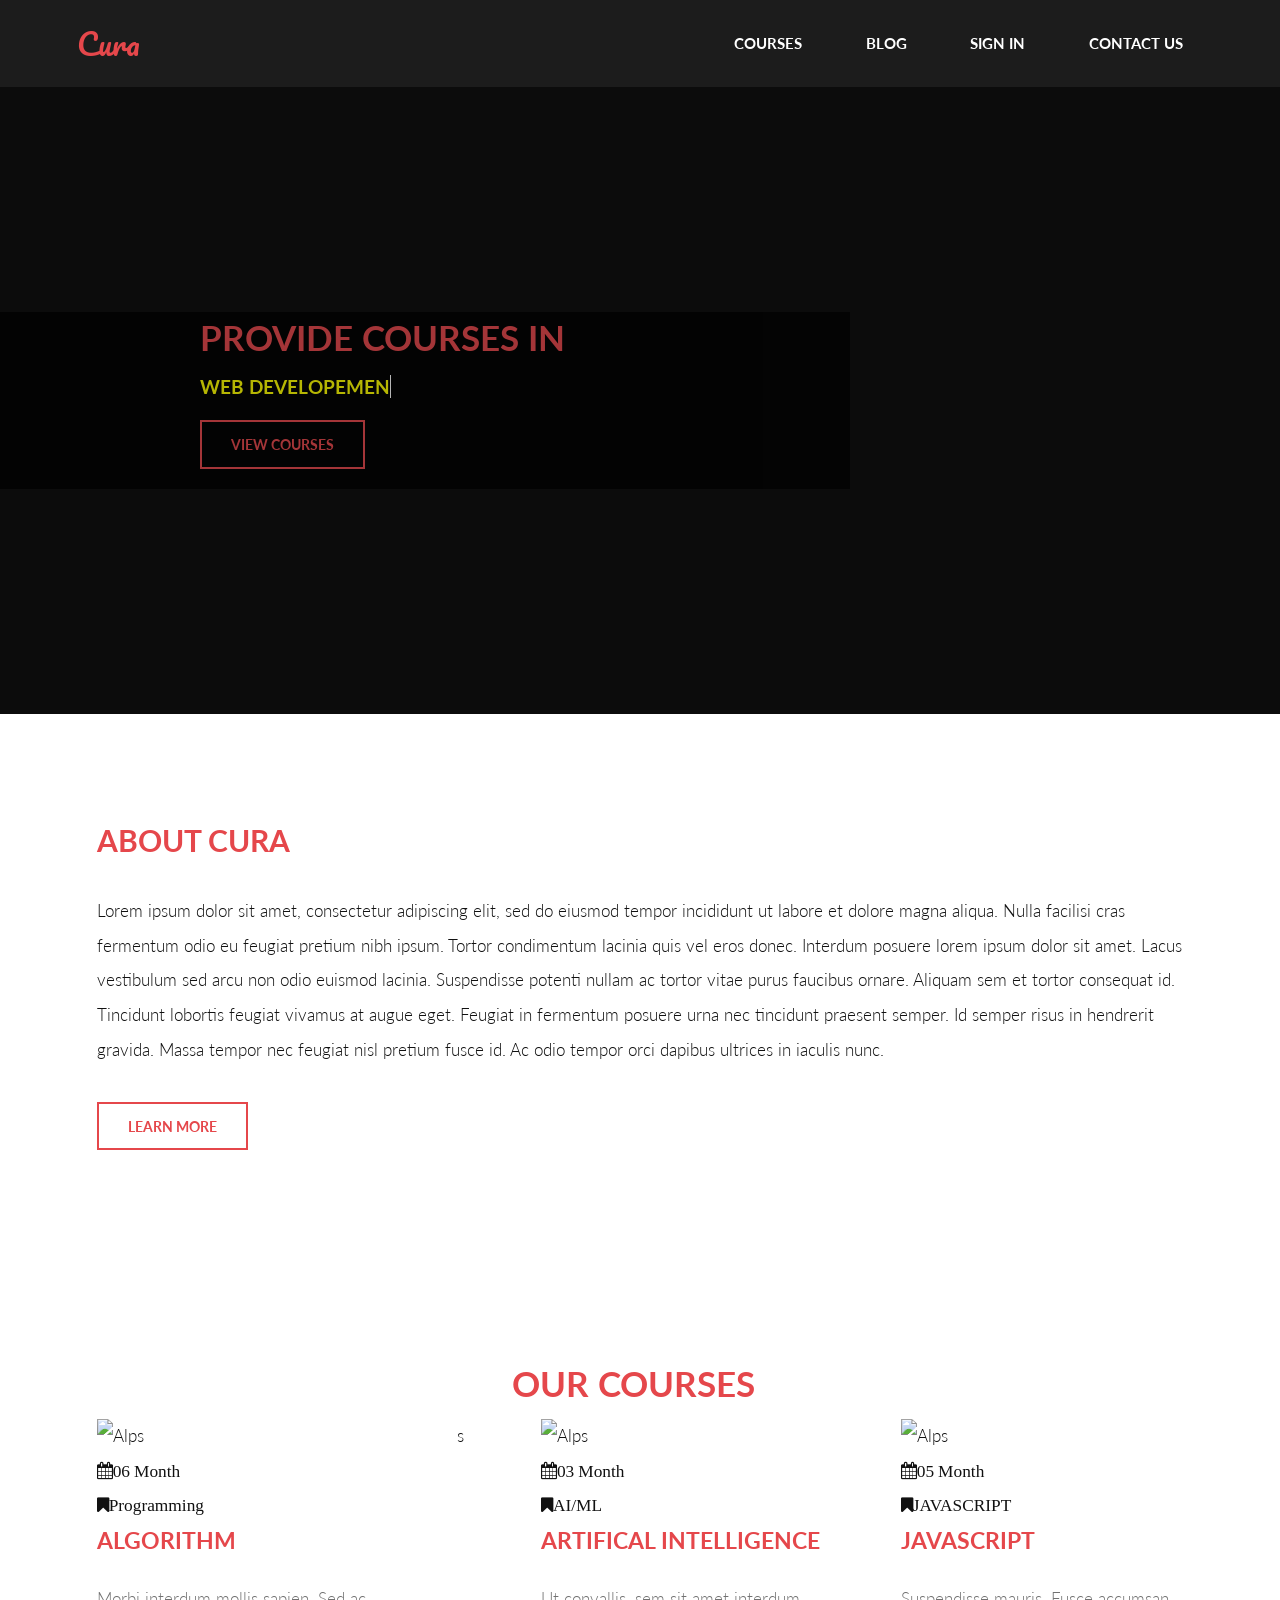
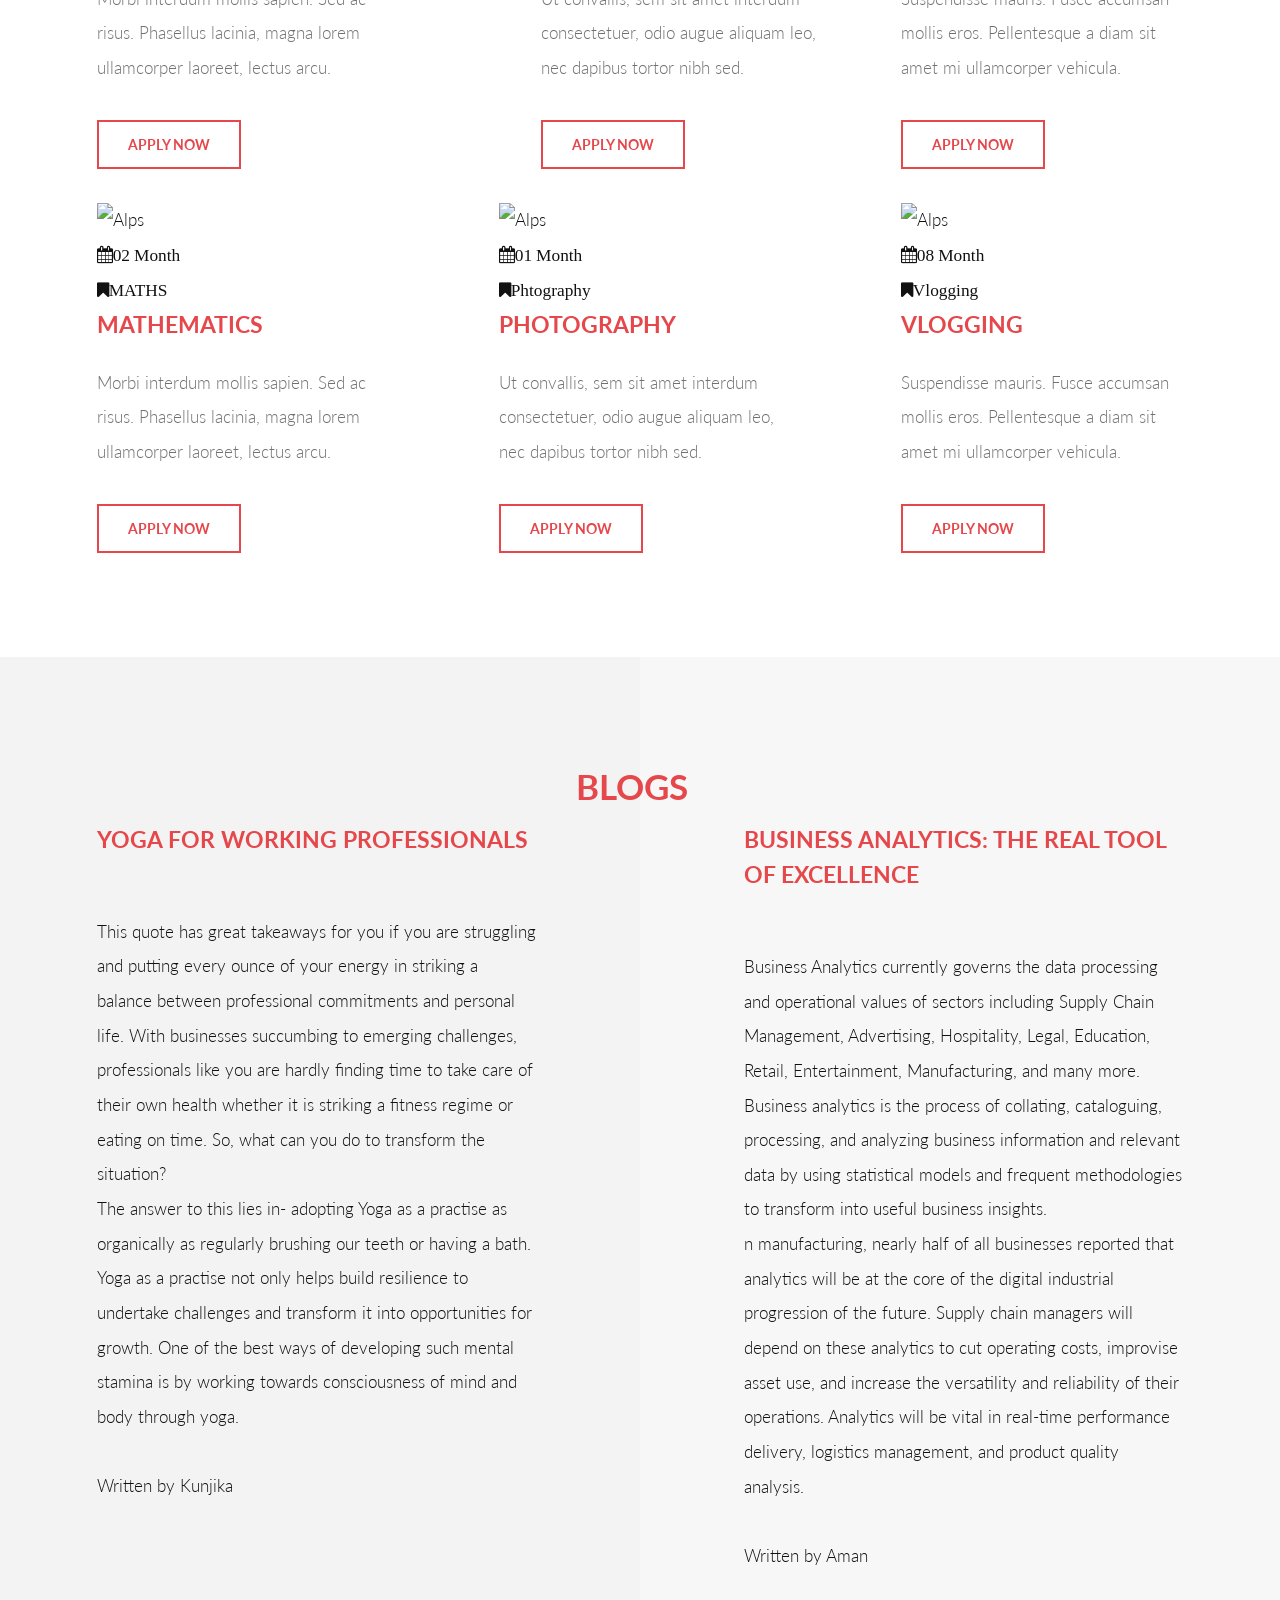
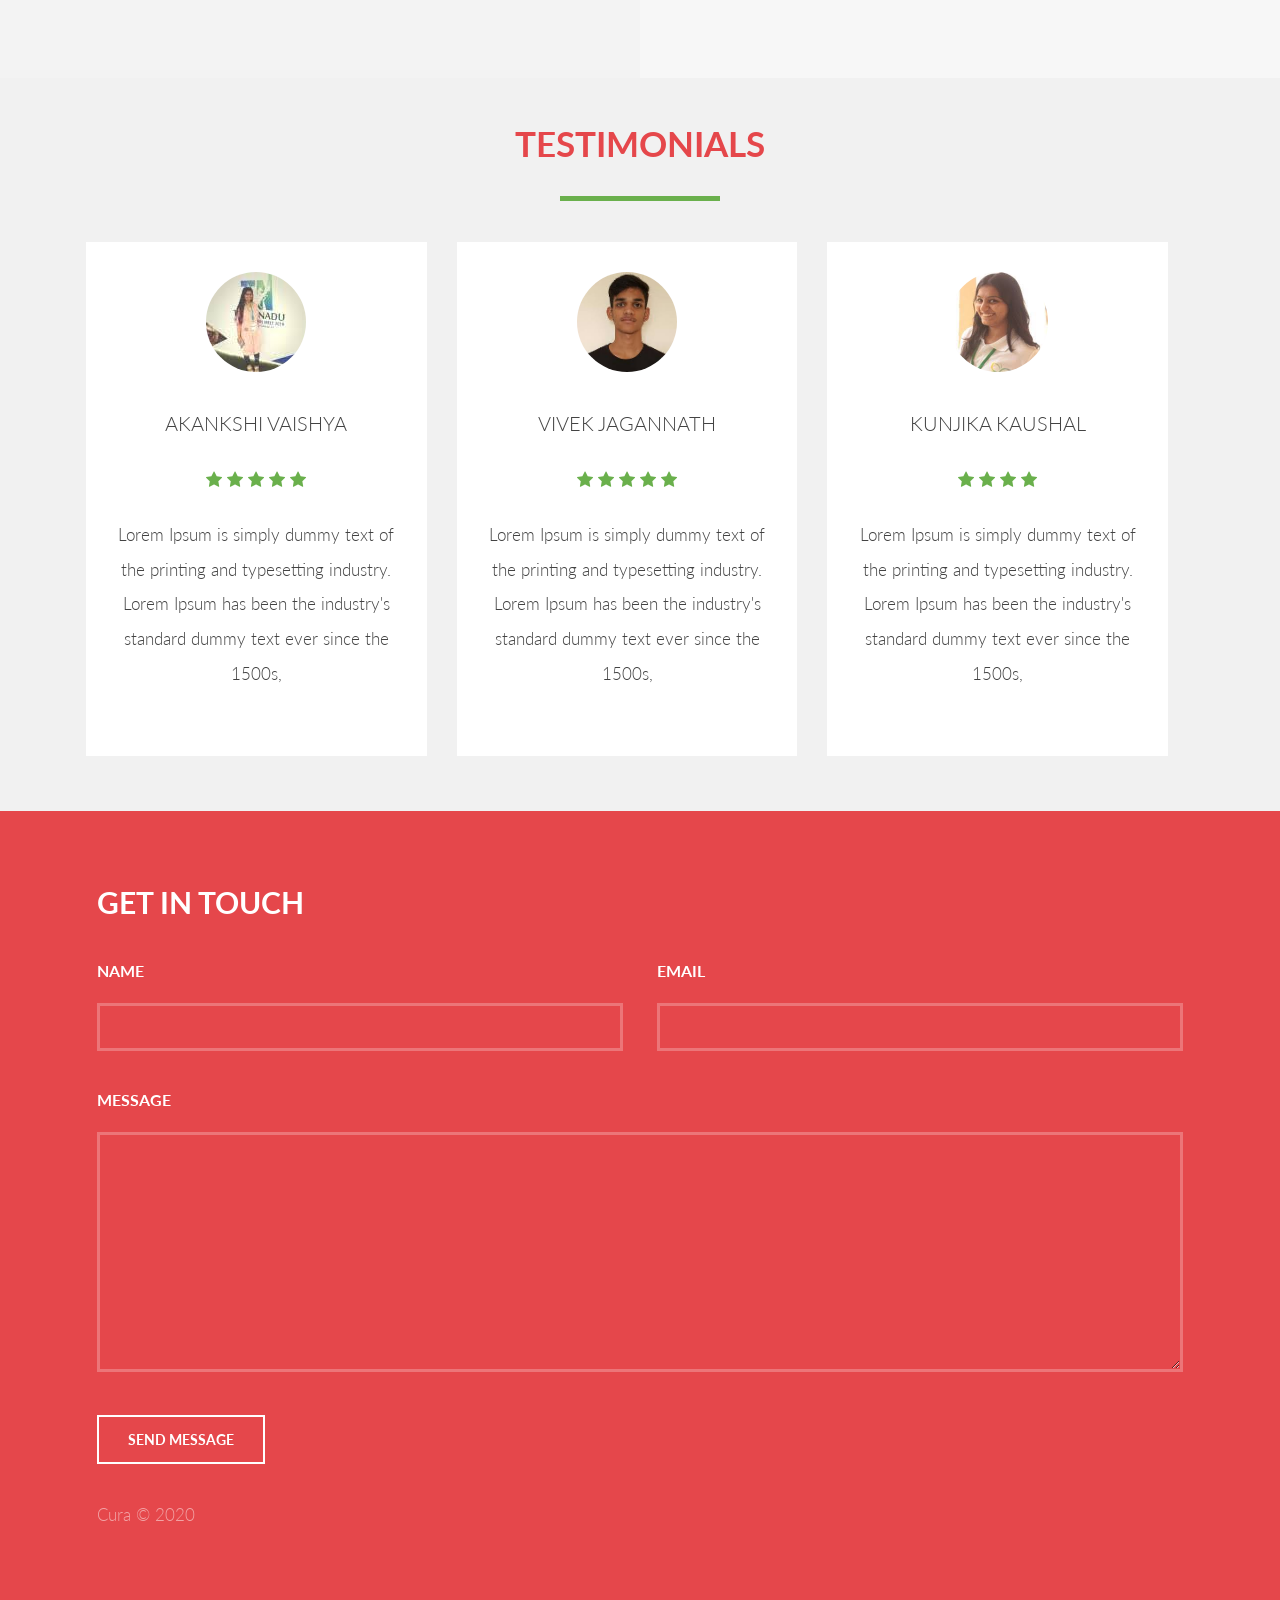
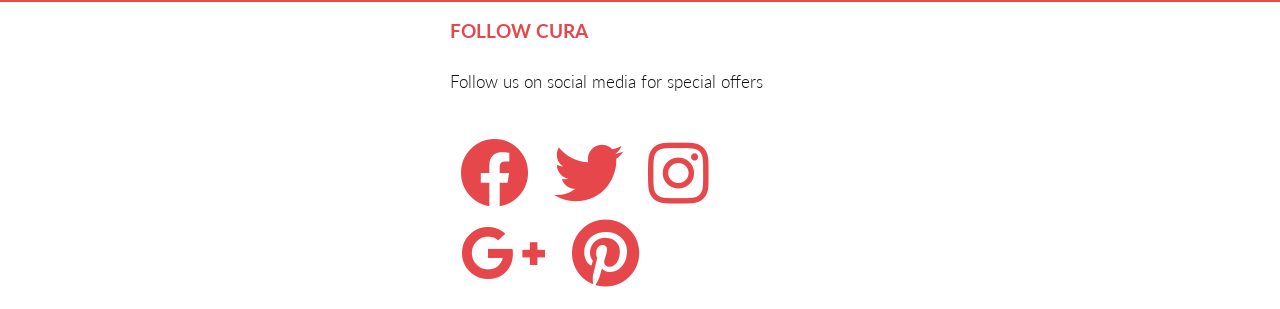
==== commit 6f064f26: "edited" ====
--- a/index.html
+++ b/index.html
@@ -12,6 +12,9 @@
 		<link rel="stylesheet" href="assets/css/main.css" />
 		<link rel="stylesheet" href="https://use.fontawesome.com/releases/v5.5.0/css/all.css" integrity="sha384-B4dIYHKNBt8Bc12p+WXckhzcICo0wtJAoU8YZTY5qE0Id1GSseTk6S+L3BlXeVIU" crossorigin="anonymous">
 		<link rel="stylesheet" href="https://cdnjs.cloudflare.com/ajax/libs/font-awesome/4.7.0/css/font-awesome.min.css">
+
+		<script src="https://code.jquery.com/jquery-3.5.1.min.js" integrity="sha256-9/aliU8dGd2tb6OSsuzixeV4y/faTqgFtohetphbbj0=" crossorigin="anonymous"></script>
+		
 	</head>
 	<body>
 
@@ -29,7 +32,7 @@
 					<nav id="nav">
 						<a href="#three">Courses</a>
 						<a href="#two">Blog</a>
-						<a href="#">Log in</a>
+						<a onclick="location.href = 'form.html'">Sign in</a>
 						<a href="#footer">Contact Us</a>
 					</nav>
 				</div>
@@ -54,12 +57,12 @@
         <div class="banner1">
         	<h1 id="this">Provide Courses in</h1>
             <h4>
-               <a id = "best" href="" class="typewrite" data-period="2000" data-type='[ "Web Developement and UI/IX DESIGN", "Sales and Marketing", "Artifical Intelligence and Machine Learning", "Ethical Hacking" ]'>
+               <a id = "best" href="" class="typewrite" data-period="2000" data-type='[ "Web Developement and UI/UX DESIGN", "Sales and Marketing", "Artifical Intelligence and Machine Learning", "Ethical Hacking" ]'>
             <span class="wrap"></span>
             </a>
             </h4>
             <ul class="actions" id="link-to-admission">
-				<li><a href="#" class="button alt" id="intro_button">View Courses</a></li>
+				<li><a href="#three" class="button alt" id="intro_button">View Courses</a></li>
 			</ul>
             </div>
         </div>
@@ -71,9 +74,9 @@
 
 
 
+<!-- pop up form -->
+
   <!--   slider -->
-
-
 
 
 
@@ -109,13 +112,59 @@
      </ul>
   </section>  -->
 
+<!-- 
+<div class="slider-container">
+  <div class="slider-control left inactive"></div>
+  <div class="slider-control right"></div>
+  <ul class="slider-pagi"></ul>
+  <div class="slider">
+    <div class="slide slide-0 active">
+      <div class="slide__bg"></div>
+      <div class="slide__content">
+        <svg class="slide__overlay" viewBox="0 0 720 405" preserveAspectRatio="xMaxYMax slice">
+          <path class="slide__overlay-path" d="M0,0 150,0 500,405 0,405" />
+        </svg>
+        <div class="slide__text">
+          <h2 class="slide__text-heading" style="font-family: 'Open Sans Condensed', sans-serif;">Big Data. Realtime Insight.</h2>
+         <p class="slide__text-desc" style="font-family: 'Open Sans Condensed', sans-serif;"> Content is automatically generated, sales emails, customer  retention emails, and custom landing pages are generated based on site content using natural language processing to create relevant marketing content and distribute it across multiple channels.</p>
+          <a class="slide__text-link" style="font-family: 'Open Sans Condensed', sans-serif;">Learn More</a>
+        </div>
+      </div>
+    </div>
+    <div class="slide slide-1 ">
+      <div class="slide__bg"></div>
+      <div class="slide__content">
+        <svg class="slide__overlay" viewBox="0 0 720 405" preserveAspectRatio="xMaxYMax slice">
+          <path class="slide__overlay-path" d="M0,0 150,0 500,405 0,405" />
+        </svg>
+        <div class="slide__text">
+          <h2 class="slide__text-heading" style="font-family: 'Open Sans Condensed', sans-serif;">Disrupting Industries</h2>
+          <p class="slide__text-desc" style="font-family: 'Open Sans Condensed', sans-serif;">WebCorpCo is all about making sure your marketing stack is in alignment with your company as well as the customers you serve. There is no 'one size fits all' approach to marketing. Every business is unique, customers are unique, and your marketing should be as well.</p>
+          <a class="slide__text-link" style="font-family: 'Open Sans Condensed', sans-serif;">Learn More</a>
+        </div>
+      </div>
+    </div>
+    <div class="slide slide-2">
+      <div class="slide__bg"></div>
+      <div class="slide__content">
+        <svg class="slide__overlay" viewBox="0 0 720 405" preserveAspectRatio="xMaxYMax slice">
+          <path class="slide__overlay-path" d="M0,0 150,0 500,405 0,405" />
+        </svg>
+        <div class="slide__text">
+          <h2 class="slide__text-heading" style="font-family: 'Open Sans Condensed', sans-serif;">Moving Business Forward</h2>
+          <p class="slide__text-desc" style="font-family: 'Open Sans Condensed', sans-serif;">Sales is the direct result of marketing and sales data is sometimes even more important than the sales themselves. Why did they buy? What did they buy? When? Who bought? How much did it cost? Then a comparison of sales YTD or Year over Year. This analysis can optimize your ability to sell with WebCorpCo Analytics.</p>
+          <a class="slide__text-link" style="font-family: 'Open Sans Condensed', sans-serif;">Learn More</a>
+        </div>
+      </div>
+    </div>
+</div> -->
 
 
   
    <!--  <div class="dotted-blue">
         <img  class="lazy" data-src="https://d34ovyzz7qv5cz.cloudfront.net/assets/img/dotted-blue.png" alt="img">
     </div> -->      
-			<section id="banner">
+		<!-- 	<section id="banner">
 				<div class="inner">
 					<h1>Introspect: <span>A free + fully responsive<br />
 					site template by TEMPLATED</span></h1>
@@ -124,6 +173,12 @@
 					</ul>
 				</div>
 			</section>
+
+ -->
+         
+
+			
+        
 
 		<!-- One -->
 			<section id="one">
@@ -138,6 +193,8 @@
 				</div>
 			</section>
 
+<section>
+
 
 
 
@@ -147,6 +204,7 @@
 					<article>
 						<div class="content">
 							<img src="http://demo.themefisher.com/educenter-hugo/images/courses/course-5.jpg" class="w3-border w3-padding" alt="Alps">
+							<div class=card-body><i class="fa fa-calendar" aria-hidden="true">06 Month</i><br><i class="fa fa-bookmark" aria-hidden="true">Programming</i>
 							<header>
 								<h3>Algorithm</h3>
 							</header>
@@ -155,10 +213,12 @@
 								<li><a href="#" class="button alt" id="button">Apply Now</a></li>
 							</ul>
 						</div>
-					</article>
+					</div>
+					</article>s
 					<article>
 						<div class="content">
 							<img src="http://demo.themefisher.com/educenter-hugo/images/courses/course-3.jpg" class="w3-border w3-padding" alt="Alps">
+							<div class=card-body><i class="fa fa-calendar" aria-hidden="true">03 Month</i><br><i class="fa fa-bookmark" aria-hidden="true">AI/ML</i>
 							<header>
 								<h3>Artifical Intelligence</h3>
 							</header>
@@ -167,12 +227,56 @@
 								<li><a href="#" class="button alt">Apply Now</a></li>
 							</ul>
 						</div>
+					</div>
 					</article>
 					<article>
 					<div class="content">
+
 							<img src="http://demo.themefisher.com/educenter-hugo/images/courses/course-4.jpg" class="w3-border w3-padding" alt="Alps">
+							<div class=card-body><i class="fa fa-calendar" aria-hidden="true">05 Month</i><br><i class="fa fa-bookmark" aria-hidden="true">JAVASCRIPT</i>
 							<header>
 								<h3>Javascript</h3>
+							</header>
+							<p>Suspendisse mauris. Fusce accumsan mollis eros. Pellentesque a diam sit amet mi ullamcorper vehicula.</p>
+							<ul class="actions">
+								<li><a href="#" class="button alt">Apply Now</a></li>
+							</ul>
+						</div>
+					</article>
+				</div>
+				<div class="inner">
+					<article>
+						<div class="content">
+							<img src="http://demo.themefisher.com/educenter-hugo/images/courses/course-2.jpg" class="w3-border w3-padding" alt="Alps">
+							<div class=card-body><i class="fa fa-calendar" aria-hidden="true">02 Month</i><br><i class="fa fa-bookmark" aria-hidden="true">MATHS</i>
+							<header>
+								<h3>Mathematics</h3>
+							</header>
+							<p>Morbi interdum mollis sapien. Sed ac risus. Phasellus lacinia, magna lorem ullamcorper laoreet, lectus arcu.</p>
+							<ul class="actions">
+								<li><a href="#" class="button alt" id="button">Apply Now</a></li>
+							</ul>
+						</div>
+					</article>
+					<article>
+						<div class="content">
+							<img src="http://demo.themefisher.com/educenter-hugo/images/courses/course-1.jpg" class="w3-border w3-padding" alt="Alps">
+							<div class=card-body><i class="fa fa-calendar" aria-hidden="true">01 Month</i><br><i class="fa fa-bookmark" aria-hidden="true">Phtography</i>
+							<header>
+								<h3>Photography</h3>
+							</header>
+							<p>Ut convallis, sem sit amet interdum consectetuer, odio augue aliquam leo, nec dapibus tortor nibh sed.</p>
+							<ul class="actions">
+								<li><a href="#" class="button alt">Apply Now</a></li>
+							</ul>
+						</div>
+					</article>
+					<article>
+					<div class="content">
+							<img src="http://demo.themefisher.com/educenter-hugo/images/courses/course-6.jpg" class="w3-border w3-padding" alt="Alps">
+							<div class=card-body><i class="fa fa-calendar" aria-hidden="true">08 Month</i><br><i class="fa fa-bookmark" aria-hidden="true">Vlogging</i>
+							<header>
+								<h3>Vlogging</h3>
 							</header>
 							<p>Suspendisse mauris. Fusce accumsan mollis eros. Pellentesque a diam sit amet mi ullamcorper vehicula.</p>
 							<ul class="actions">
@@ -188,28 +292,38 @@
 
 		<!-- Two -->
 			<section id="two">
-				<div class="inner">
-					<article>
-						<div class="content">
-							<header>
-								<h3>Pellentesque adipis</h3>
+				<h1 id="twohead">Blogs</h1>
+				<div class="inner">
+					<article>
+						<div class="content">
+							<header>
+								<h3>Yoga for Working Professionals</h3>
 							</header>
 							<div class="image fit">
 								<img src="images/pic01.jpg" alt="" />
 							</div>
-							<p>Cumsan mollis eros. Pellentesque a diam sit amet mi magna ullamcorper vehicula. Integer adipiscin sem. Nullam quis massa sit amet lorem ipsum feugiat tempus.</p>
-						</div>
-					</article>
-					<article class="alt">
-						<div class="content">
-							<header>
-								<h3>Morbi interdum mol</h3>
+							<p>This quote has great takeaways for you if you are struggling and putting every ounce of your energy in striking a balance between professional commitments and personal life. With businesses succumbing to emerging challenges, professionals like you are hardly finding time to take care of their own health whether it is striking a fitness regime or eating on time. So, what can you do to transform the situation?<br>
+							The answer to this lies in- adopting Yoga as a practise as organically as regularly brushing our teeth or having a bath. Yoga as a practise not only helps build resilience to undertake challenges and transform it into opportunities for growth. One of the best ways of developing such mental stamina is by working towards consciousness of mind and body through yoga.
+							</p>
+ <footer class="section indigo lighten-1 white-text center">
+                           <p class="flow-text">Written by Kunjika</p>
+                   </footer>  
+    
+						</div>
+					</article>
+					<article>
+						<div class="content">
+							<header>
+								<h3>Business Analytics: The Real Tool of Excellence</h3>
 							</header>
 							<div class="image fit">
 								<img src="images/pic02.jpg" alt="" />
 							</div>
-							<p>Cumsan mollis eros. Pellentesque a diam sit amet mi magna ullamcorper vehicula. Integer adipiscin sem. Nullam quis massa sit amet lorem ipsum feugiat tempus.</p>
-						</div>
+							<p>Business Analytics currently governs the data processing and operational values of sectors including Supply Chain Management, Advertising, Hospitality, Legal, Education, Retail, Entertainment, Manufacturing, and many more. Business analytics is the process of collating, cataloguing, processing, and analyzing business information and relevant data by using statistical models and frequent methodologies to transform into useful business insights.<br>
+							n manufacturing, nearly half of all businesses reported that analytics will be at the core of the digital industrial progression of the future. Supply chain managers will depend on these analytics to cut operating costs, improvise asset use, and increase the versatility and reliability of their operations. Analytics will be vital in real-time performance delivery, logistics management, and product quality analysis.</p>
+						</div>
+						<footer class="section indigo lighten-1 white-text center">
+                           <p class="flow-text">Written by Aman</p>
 					</article>
 				</div>
 			</section>
--- a/assets/css/main.css
+++ b/assets/css/main.css
@@ -4252,4 +4252,319 @@
 .youtube {
   background: #bb0000;
   color: white;
-}+}
+
+
+
+
+
+.come-in {
+  transform: translateY(150px);
+  animation: come-in 0.8s ease forwards;
+}
+.come-in:nth-child(odd) {
+  animation-duration: 0.6s; /* So they look staggered */
+}
+
+@keyframes come-in {
+  to { transform: translateY(0); }
+}
+
+#twohead{
+	margin-left: 45%;
+}
+
+
+
+
+
+/*.slider-container {
+  position: relative;
+  height: 100%;
+  margin:auto;
+  user-select: none;
+  cursor: all-scroll;
+}
+
+.slider-control {
+  z-index: 2;
+  position: absolute;
+  top: 0;
+  width: 12%;
+  height: 100%;
+  transition: opacity 0.3s;
+  will-change: opacity;
+  opacity: 0;
+}
+.slider-control.inactive:hover {
+  cursor: auto;
+}
+.slider-control:not(.inactive):hover {
+  opacity: 1;
+  cursor: pointer;
+}
+.slider-control.left {
+  left: 0;
+  background: linear-gradient(to right, rgba(0, 0, 0, 0.5) 0%, transparent 100%);
+}
+.slider-control.right {
+  right: 0;
+  background: linear-gradient(to right, transparent 0%, rgba(0, 0, 0, 0.5) 100%);
+}
+
+.slider-pagi {
+  position: absolute;
+  z-index: 3;
+  left: 50%;
+  bottom: 2rem;
+  transform: translateX(-50%);
+  font-size: 0;
+  list-style-type: none;
+}
+.slider-pagi__elem {
+  position: relative;
+  display: inline-block;
+  vertical-align: top;
+  width: 1rem;
+  height: 1rem;
+  margin: 0 0.5rem;
+  border-radius: 50%;
+  border: 2px solid #fff;
+  cursor: pointer;
+}
+.slider-pagi__elem:before {
+  content: "";
+  position: absolute;
+  left: 50%;
+  top: 50%;
+  width: 1.2rem;
+  height: 1.2rem;
+  background: #fff;
+  border-radius: 50%;
+  transition: transform 0.3s;
+  transform: translate(-50%, -50%) scale(0);
+}
+.slider-pagi__elem.active:before, .slider-pagi__elem:hover:before {
+  transform: translate(-50%, -50%) scale(1);
+}
+
+.slider {
+  z-index: 1;
+  position: relative;
+  height: 100%;
+}
+.slider.animating {
+  transition: transform 0.5s;
+  will-change: transform;
+}
+.slider.animating .slide__bg {
+  transition: transform 0.5s;
+  will-change: transform;
+}
+
+.slide {
+  position: absolute;
+  top: 0;
+  width: 100%;
+  height: 100%;
+  overflow: hidden;
+}
+.slide.active .slide__overlay,
+.slide.active .slide__text {
+  opacity: 1;
+  transform: translateX(0);
+}
+.slide__bg {
+  position: absolute;
+  top: 0;
+  left: -50%;
+  width: 100%;
+  height: 100%;
+  background-size: cover;
+  will-change: transform;
+}
+.slide:nth-child(1) {
+  left: 0;
+}
+.slide:nth-child(1) .slide__bg {
+  left: 0;
+  background-image: url("https://www.solodev.com/assets/flexslider/slide1.jpg");
+}
+.slide:nth-child(1) .slide__overlay-path {
+  fill: #e99c7e;
+}
+@media (max-width: 991px) {
+  .slide:nth-child(1) .slide__text {
+    background-color: rgba(233, 156, 126, 0.8);
+  }
+}
+.slide:nth-child(2) {
+  left: 100%;
+}
+.slide:nth-child(2) .slide__bg {
+  left: -50%;
+  background-image: url("2.jpg");
+}
+.slide:nth-child(2) .slide__overlay-path {
+  fill: #303030;
+}
+@media (max-width: 991px) {
+  .slide:nth-child(2) .slide__text {
+    background-color: rgba(48, 48, 48, 0.8);
+  }
+}
+.slide:nth-child(3) {
+  left: 200%;
+}
+.slide:nth-child(3) .slide__bg {
+  left: -100%;
+  background-image: url("1.jpg");
+}
+.slide:nth-child(3) .slide__overlay-path {
+  fill: #29424a;
+}
+@media (max-width: 991px) {
+  .slide:nth-child(3) .slide__text {
+    background-color: rgba(41, 66, 74, 0.8);
+  }
+}
+.slide:nth-child(4) {
+  left: 300%;
+}
+.slide:nth-child(4) .slide__bg {
+  left: -150%;
+  background-image: url("https://s3-us-west-2.amazonaws.com/s.cdpn.io/142996/3d-slider-4.jpg");
+}
+.slide:nth-child(4) .slide__overlay-path {
+  fill: #cbc6c3;
+}
+@media (max-width: 991px) {
+  .slide:nth-child(4) .slide__text {
+    background-color: rgba(203, 198, 195, 0.8);
+  }
+}
+.slide__content {
+  position: absolute;
+  top: 0;
+  left: 0;
+  width: 100%;
+  height: 100%;
+}
+.slide__overlay {
+  position: absolute;
+  bottom: 0;
+  left: 0;
+  height: 100%;
+  min-height: 810px;
+  transition: transform 0.5s 0.5s, opacity 0.2s 0.5s;
+  will-change: transform, opacity;
+  transform: translate3d(-20%, 0, 0);
+  opacity: 0;
+}
+@media (max-width: 991px) {
+  .slide__overlay {
+    display: none;
+  }
+}
+.slide__overlay path {
+  opacity: 0.8;
+}
+.slide__text {
+  position: absolute;
+  width: 25%;
+  bottom: 15%;
+  left: 12%;
+  color: #fff;
+  transition: transform 0.5s 0.8s, opacity 0.5s 0.8s;
+  will-change: transform, opacity;
+  transform: translateY(-50%);
+  opacity: 0;
+}
+@media (max-width: 991px) {
+  .slide__text {
+    left: 0;
+    bottom: 0;
+    width: 100%;
+    height: 20rem;
+    text-align: center;
+    transform: translateY(50%);
+    transition: transform 0.5s 0.5s, opacity 0.5s 0.5s;
+    padding: 0 1rem;
+  }
+}
+.slide__text-heading {
+  font-family: "Polar", Helvetica, Arial, sans-serif;
+  font-size: 5rem;
+  margin-bottom: 2rem;
+}
+@media (max-width: 991px) {
+  .slide__text-heading {
+    line-height: 10rem;
+    font-size: 3.5rem;
+  }
+}
+.slide__text-desc {
+  font-family: "Open Sans", Helvetica, Arial, sans-serif;
+  font-size: 1.8rem;
+  margin-bottom: 1.5rem;
+}
+@media (max-width: 991px) {
+  .slide__text-desc {
+    display: none;
+  }
+}
+.slide__text-link {
+  z-index: 5;
+  display: inline-block;
+  position: relative;
+  padding: 0.5rem;
+  cursor: pointer;
+  font-family: "Open Sans", Helvetica, Arial, sans-serif;
+  font-size: 2.3rem;
+  perspective: 1000px;
+}
+@media (max-width: 991px) {
+  .slide__text-link {
+    margin: -2rem 0 8rem;
+  }
+}
+.slide__text-link:before {
+  z-index: -1;
+  content: "";
+  position: absolute;
+  top: 0;
+  left: 0;
+  width: 100%;
+  height: 100%;
+  background: #000;
+  transform-origin: 50% 100%;
+  transform: rotateX(-85deg);
+  transition: transform 0.3s;
+  will-change: transform;
+}
+.slide__text-link:hover:before {
+  transform: rotateX(0);
+}
+svg {
+  display: block;
+  overflow: visible;
+}
+@font-face {
+  src: url("https://fonts.googleapis.com/css?family=Open+Sans+Condensed:300");
+  font-family: 'Open Sans Condensed', sans-serif;
+}
+.slide__text-desc {
+  font-family: 'Open Sans Condensed', sans-serif;
+}
+*, *:before, *:after {
+  box-sizing: border-box;
+  box-sizing: border-box;
+  margin: 0;
+  padding: 0;
+}
+
+
+html, body {
+  height: 100%;
+  overflow: visible;
+}*/
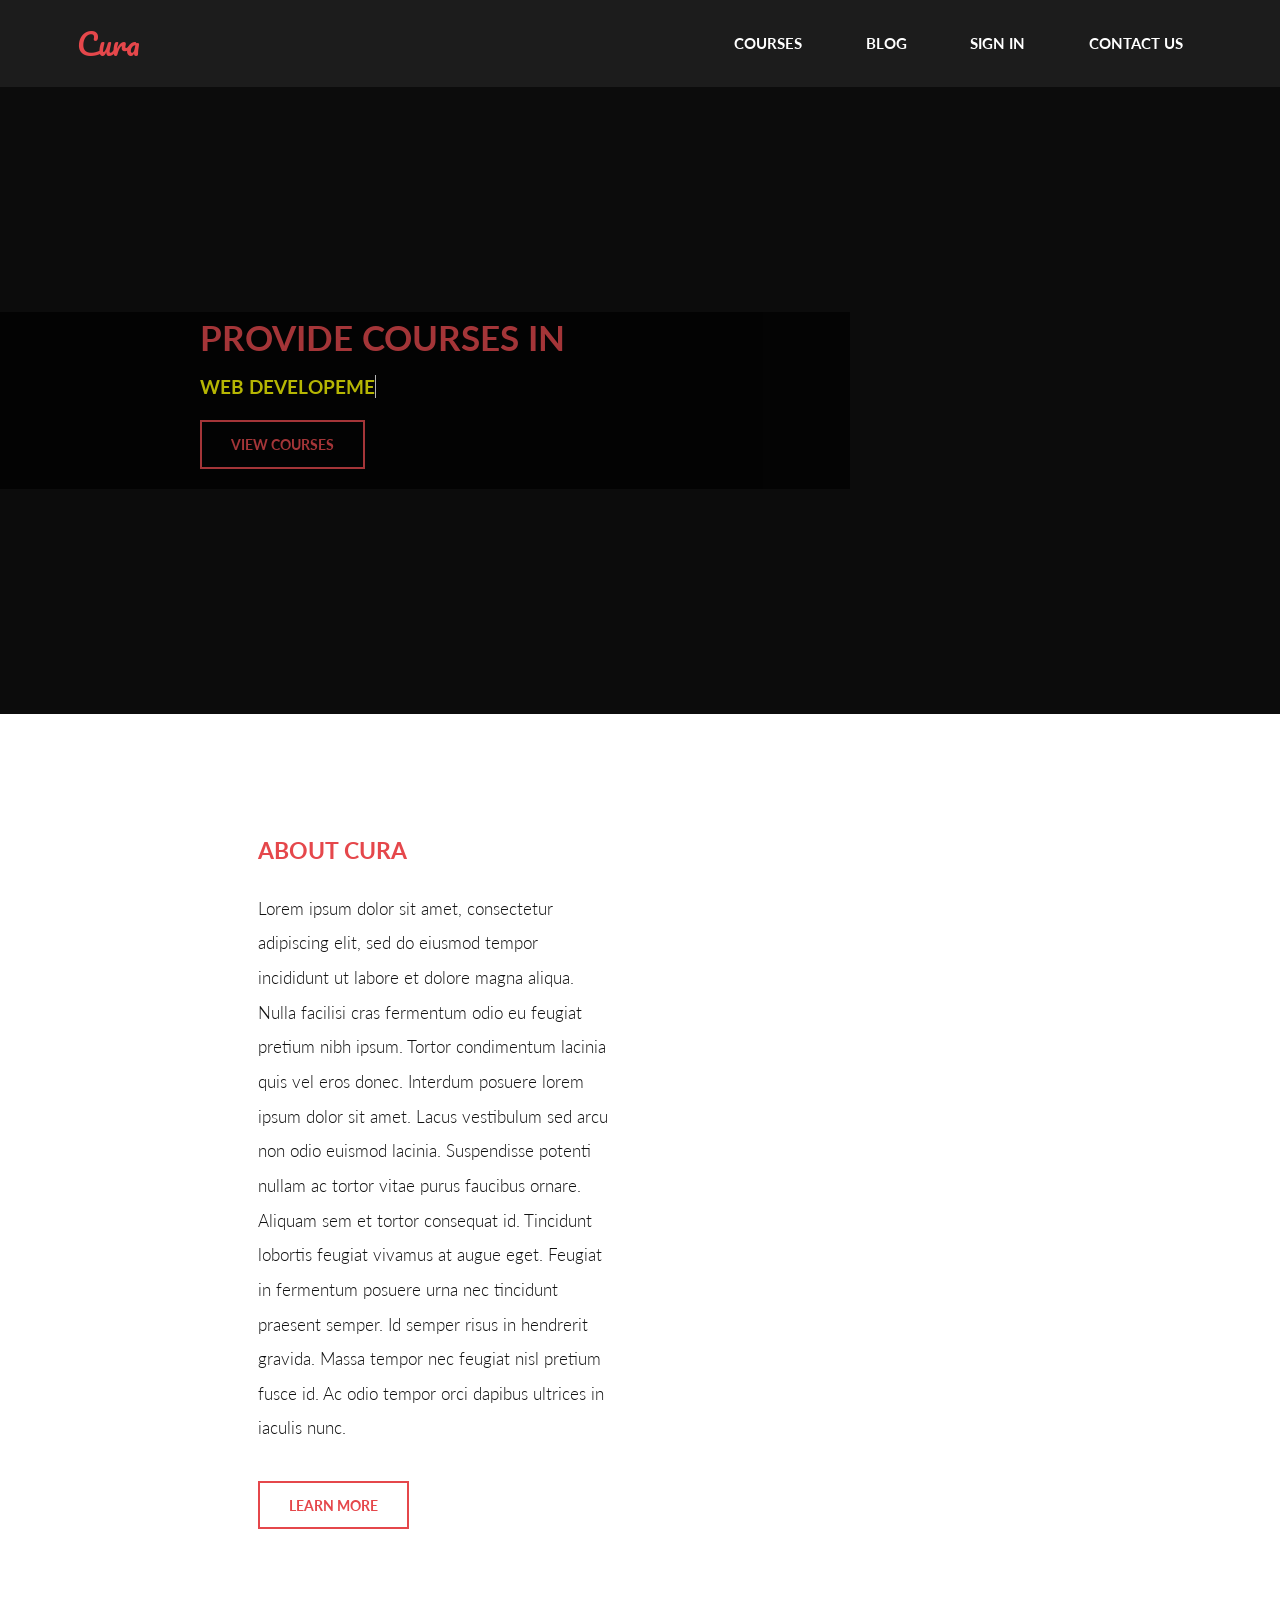
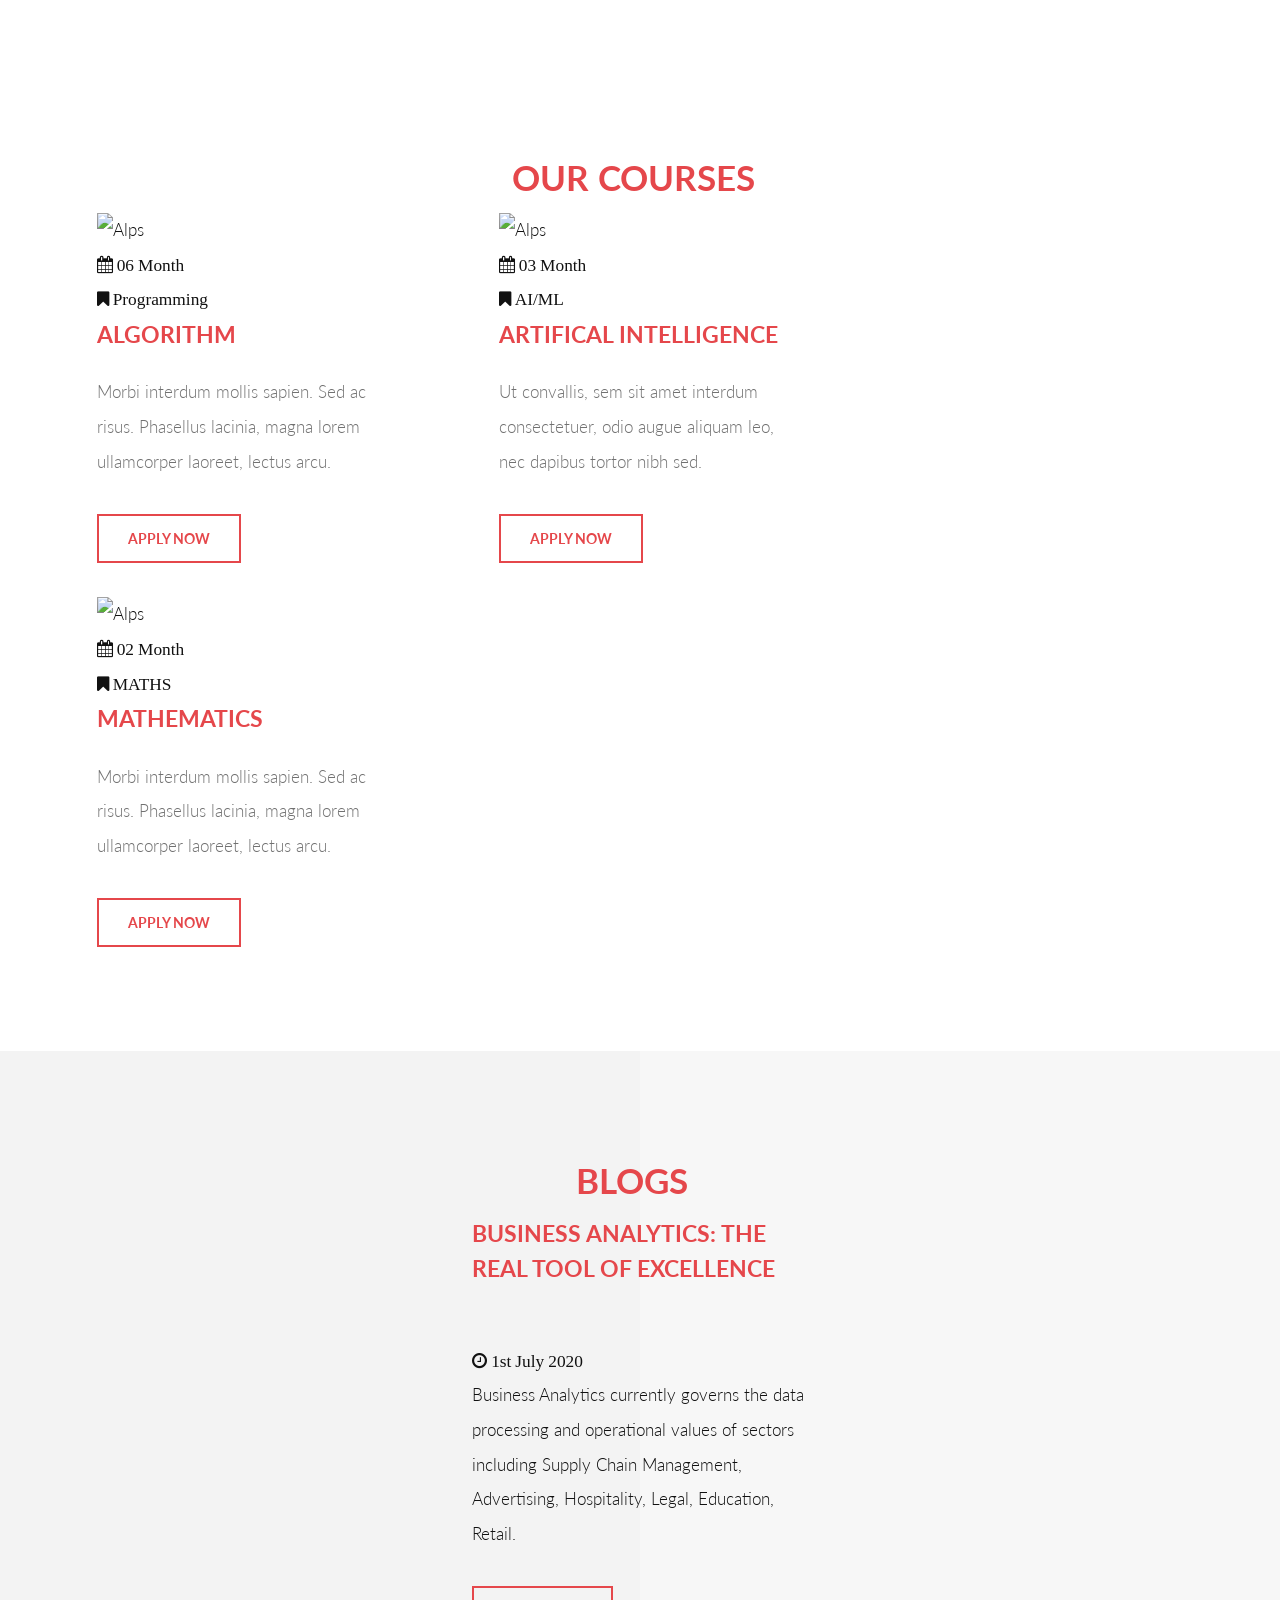
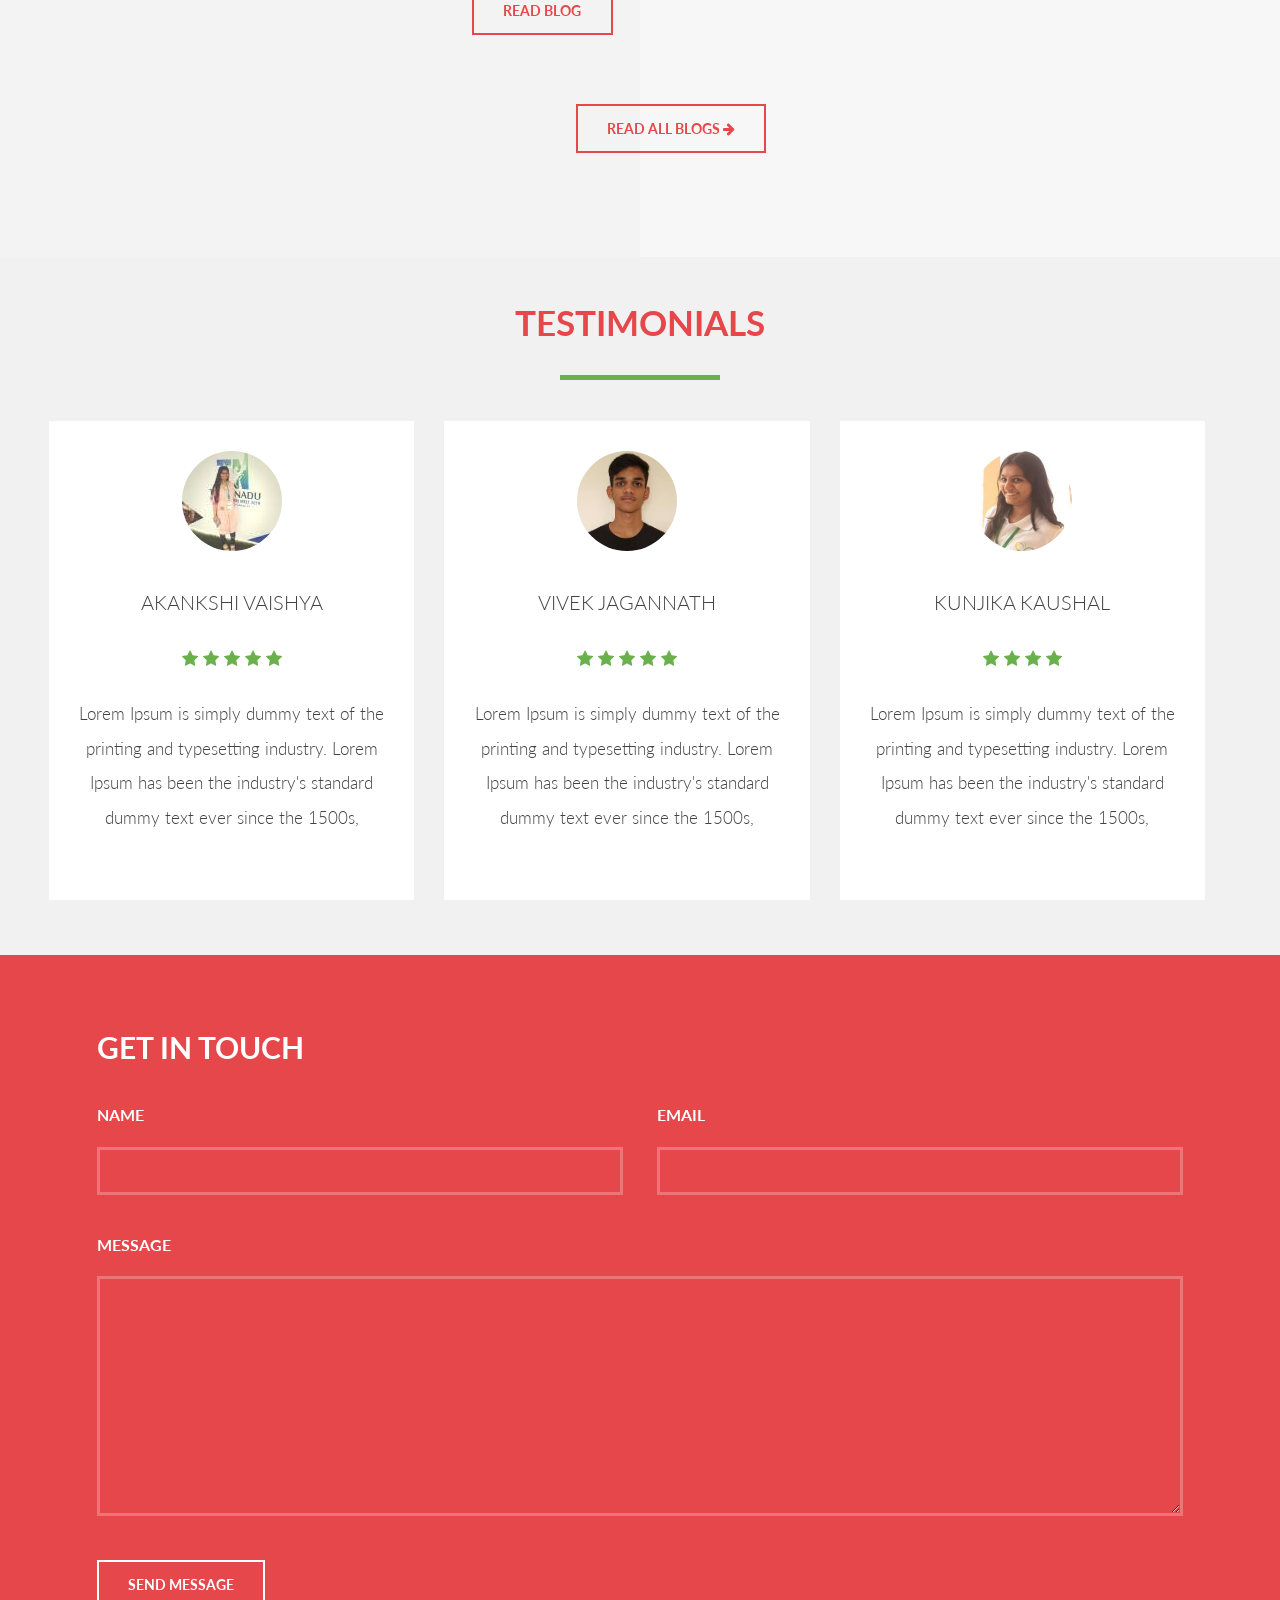
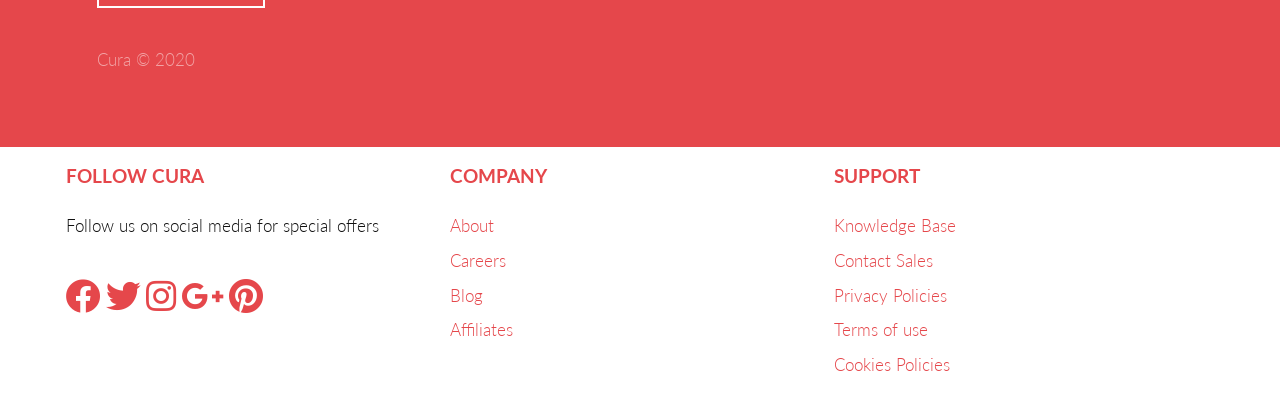
==== commit cef5c92a: "updated" ====
--- a/index.html
+++ b/index.html
@@ -13,8 +13,6 @@
 		<link rel="stylesheet" href="https://use.fontawesome.com/releases/v5.5.0/css/all.css" integrity="sha384-B4dIYHKNBt8Bc12p+WXckhzcICo0wtJAoU8YZTY5qE0Id1GSseTk6S+L3BlXeVIU" crossorigin="anonymous">
 		<link rel="stylesheet" href="https://cdnjs.cloudflare.com/ajax/libs/font-awesome/4.7.0/css/font-awesome.min.css">
 
-		<script src="https://code.jquery.com/jquery-3.5.1.min.js" integrity="sha256-9/aliU8dGd2tb6OSsuzixeV4y/faTqgFtohetphbbj0=" crossorigin="anonymous"></script>
-		
 	</head>
 	<body>
 
@@ -69,120 +67,62 @@
     </div>
 </section>  
 
-
-
-
-
-
-<!-- pop up form -->
-
-  <!--   slider -->
-
-
-
-      <!-- Slideshow container -->
-     <!--   <section class="slider">
-     <ul class="slides">
-        <li>
-          <img src="img/resort1.jpg" alt="resort">   
-          <div class="caption center-align">
-            <h3>Take Your Dream Vacation</h3>  
-            <h5 class="light grey-text text-lighten-3 hide-on-small-only">Lorem ipsum dolor sit amet, consectetur adipisicing elit. Corrupti excepturi porro dignissimos dolor quaerat culpa beatae tempora necessitatibus aliquam, omnis soluta.</h5>
-            <a class="btn btn-large indigo darken-1">read more</a>
-          </div>
-         </li>
-        
-          <li>
-          <img src="img/resort2.jpg" alt="resort">   
-          <div class="caption left-align">
-            <h3>We Work With All Budgets</h3>  
-            <h5 class="light grey-text text-lighten-3 hide-on-small-only">Lorem ipsum dolor sit amet, consectetur adipisicing elit. Animi expedita eos quia assumenda saepe deserunt ut voluptate, veritatis tempora sed.</h5>
-            <a class="btn btn-large indigo darken-1">read more</a>
-          </div>
-         </li>
-         
-           <li>
-          <img src="img/resort3.jpg" alt="resort">   
-          <div class="caption right-align">
-            <h3>Let us show you the world!</h3>  
-            <h5 class="light grey-text text-lighten-3 hide-on-small-only">Lorem ipsum dolor sit amet, consectetur adipisicing elit. Error dignissimos hic repellendus explicabo, placeat laborum obcaecati natus iure asperiores vero.</h5>
-            <a class="btn btn-large indigo darken-1">read more</a>
-          </div>
-         </li>
-     </ul>
-  </section>  -->
-
+			
 <!-- 
-<div class="slider-container">
-  <div class="slider-control left inactive"></div>
-  <div class="slider-control right"></div>
-  <ul class="slider-pagi"></ul>
-  <div class="slider">
-    <div class="slide slide-0 active">
-      <div class="slide__bg"></div>
-      <div class="slide__content">
-        <svg class="slide__overlay" viewBox="0 0 720 405" preserveAspectRatio="xMaxYMax slice">
-          <path class="slide__overlay-path" d="M0,0 150,0 500,405 0,405" />
-        </svg>
-        <div class="slide__text">
-          <h2 class="slide__text-heading" style="font-family: 'Open Sans Condensed', sans-serif;">Big Data. Realtime Insight.</h2>
-         <p class="slide__text-desc" style="font-family: 'Open Sans Condensed', sans-serif;"> Content is automatically generated, sales emails, customer  retention emails, and custom landing pages are generated based on site content using natural language processing to create relevant marketing content and distribute it across multiple channels.</p>
-          <a class="slide__text-link" style="font-family: 'Open Sans Condensed', sans-serif;">Learn More</a>
+
+
+  <div class="testimonials">
+      <div class="inner">
+        <h1>Our Achievements in Figures</h1>
+        <div class="border"></div>
+
+        <div class="row">
+          <div class="col">
+            <div class="testimonial">
+              <div class="name">30K</div>
+              <p>
+                Students
+                Empowered
+              </p>
+            </div>
+          </div>
+
+          <div class="col">
+            <div class="testimonial">
+              
+              <div class="name">75+</div>
+              <p>
+                Classrooms
+              </p>
+            </div>
+          </div>
+
+          <div class="col">
+            <div class="testimonial">
+              <div class="name">25+</div>
+             <p>
+               Programmes
+              </p>
+            </div>
+          </div>
         </div>
       </div>
     </div>
-    <div class="slide slide-1 ">
-      <div class="slide__bg"></div>
-      <div class="slide__content">
-        <svg class="slide__overlay" viewBox="0 0 720 405" preserveAspectRatio="xMaxYMax slice">
-          <path class="slide__overlay-path" d="M0,0 150,0 500,405 0,405" />
-        </svg>
-        <div class="slide__text">
-          <h2 class="slide__text-heading" style="font-family: 'Open Sans Condensed', sans-serif;">Disrupting Industries</h2>
-          <p class="slide__text-desc" style="font-family: 'Open Sans Condensed', sans-serif;">WebCorpCo is all about making sure your marketing stack is in alignment with your company as well as the customers you serve. There is no 'one size fits all' approach to marketing. Every business is unique, customers are unique, and your marketing should be as well.</p>
-          <a class="slide__text-link" style="font-family: 'Open Sans Condensed', sans-serif;">Learn More</a>
-        </div>
-      </div>
-    </div>
-    <div class="slide slide-2">
-      <div class="slide__bg"></div>
-      <div class="slide__content">
-        <svg class="slide__overlay" viewBox="0 0 720 405" preserveAspectRatio="xMaxYMax slice">
-          <path class="slide__overlay-path" d="M0,0 150,0 500,405 0,405" />
-        </svg>
-        <div class="slide__text">
-          <h2 class="slide__text-heading" style="font-family: 'Open Sans Condensed', sans-serif;">Moving Business Forward</h2>
-          <p class="slide__text-desc" style="font-family: 'Open Sans Condensed', sans-serif;">Sales is the direct result of marketing and sales data is sometimes even more important than the sales themselves. Why did they buy? What did they buy? When? Who bought? How much did it cost? Then a comparison of sales YTD or Year over Year. This analysis can optimize your ability to sell with WebCorpCo Analytics.</p>
-          <a class="slide__text-link" style="font-family: 'Open Sans Condensed', sans-serif;">Learn More</a>
-        </div>
-      </div>
-    </div>
-</div> -->
-
-
-  
-   <!--  <div class="dotted-blue">
-        <img  class="lazy" data-src="https://d34ovyzz7qv5cz.cloudfront.net/assets/img/dotted-blue.png" alt="img">
-    </div> -->      
-		<!-- 	<section id="banner">
-				<div class="inner">
-					<h1>Introspect: <span>A free + fully responsive<br />
-					site template by TEMPLATED</span></h1>
-					<ul class="actions">
-						<li><a href="#" class="button alt">Get Started</a></li>
-					</ul>
-				</div>
-			</section>
+
 
  -->
-         
-
-			
+
+
+  <!-- SECTION: ICON BOXES -->  
+ 
+
+
+
         
 
 		<!-- One -->
 			<section id="one">
-				<div class="inner">
+				<!-- <div class="inner">
 					<header>
 						<h2>About Cura</h2>
 					</header>
@@ -191,9 +131,36 @@
 						<li><a href="#" class="button alt">Learn More</a></li>
 					</ul>
 				</div>
+				 -->
+
+
+
+
+				 <div class="container">
+           <div class="row">
+					
+						<div class="col s12 m6">
+							<header>
+								<h3>About Cura</h3>
+							</header>
+							<p>Lorem ipsum dolor sit amet, consectetur adipiscing elit, sed do eiusmod tempor incididunt ut labore et dolore magna aliqua. Nulla facilisi cras fermentum odio eu feugiat pretium nibh ipsum. Tortor condimentum lacinia quis vel eros donec. Interdum posuere lorem ipsum dolor sit amet. Lacus vestibulum sed arcu non odio euismod lacinia. Suspendisse potenti nullam ac tortor vitae purus faucibus ornare. Aliquam sem et tortor consequat id. Tincidunt lobortis feugiat vivamus at augue eget. Feugiat in fermentum posuere urna nec tincidunt praesent semper. Id semper risus in hendrerit gravida. Massa tempor nec feugiat nisl pretium fusce id. Ac odio tempor orci dapibus ultrices in iaculis nunc.</p>
+					<ul class="actions">
+						<li><a href="#" class="button alt">Learn More</a></li>
+					</ul>
+				</div>
+					
+					
+						<div class="col s12 m6">
+							
+							
+								<img src="https://images.unsplash.com/photo-1546410531-bb4caa6b424d?ixlib=rb-1.2.1&ixid=eyJhcHBfaWQiOjEyMDd9&auto=format&fit=crop&w=900&q=60" alt=""/>
+						
+						</div>
+					
+				</div>
+			</div>
 			</section>
 
-<section>
 
 
 
@@ -204,7 +171,7 @@
 					<article>
 						<div class="content">
 							<img src="http://demo.themefisher.com/educenter-hugo/images/courses/course-5.jpg" class="w3-border w3-padding" alt="Alps">
-							<div class=card-body><i class="fa fa-calendar" aria-hidden="true">06 Month</i><br><i class="fa fa-bookmark" aria-hidden="true">Programming</i>
+							<div class=card-body><i class="fa fa-calendar" aria-hidden="true">   06 Month</i><br><i class="fa fa-bookmark" aria-hidden="true">    Programming</i>
 							<header>
 								<h3>Algorithm</h3>
 							</header>
@@ -214,11 +181,11 @@
 							</ul>
 						</div>
 					</div>
-					</article>s
+					</article>
 					<article>
 						<div class="content">
 							<img src="http://demo.themefisher.com/educenter-hugo/images/courses/course-3.jpg" class="w3-border w3-padding" alt="Alps">
-							<div class=card-body><i class="fa fa-calendar" aria-hidden="true">03 Month</i><br><i class="fa fa-bookmark" aria-hidden="true">AI/ML</i>
+							<div class=card-body><i class="fa fa-calendar" aria-hidden="true">   03 Month</i><br><i class="fa fa-bookmark" aria-hidden="true">    AI/ML</i>
 							<header>
 								<h3>Artifical Intelligence</h3>
 							</header>
@@ -233,7 +200,7 @@
 					<div class="content">
 
 							<img src="http://demo.themefisher.com/educenter-hugo/images/courses/course-4.jpg" class="w3-border w3-padding" alt="Alps">
-							<div class=card-body><i class="fa fa-calendar" aria-hidden="true">05 Month</i><br><i class="fa fa-bookmark" aria-hidden="true">JAVASCRIPT</i>
+							<div class=card-body><i class="fa fa-calendar" aria-hidden="true">   05 Month</i><br><i class="fa fa-bookmark" aria-hidden="true">    JAVASCRIPT</i>
 							<header>
 								<h3>Javascript</h3>
 							</header>
@@ -248,7 +215,7 @@
 					<article>
 						<div class="content">
 							<img src="http://demo.themefisher.com/educenter-hugo/images/courses/course-2.jpg" class="w3-border w3-padding" alt="Alps">
-							<div class=card-body><i class="fa fa-calendar" aria-hidden="true">02 Month</i><br><i class="fa fa-bookmark" aria-hidden="true">MATHS</i>
+							<div class=card-body><i class="fa fa-calendar" aria-hidden="true">  02 Month</i><br><i class="fa fa-bookmark" aria-hidden="true">     MATHS</i>
 							<header>
 								<h3>Mathematics</h3>
 							</header>
@@ -261,7 +228,7 @@
 					<article>
 						<div class="content">
 							<img src="http://demo.themefisher.com/educenter-hugo/images/courses/course-1.jpg" class="w3-border w3-padding" alt="Alps">
-							<div class=card-body><i class="fa fa-calendar" aria-hidden="true">01 Month</i><br><i class="fa fa-bookmark" aria-hidden="true">Phtography</i>
+							<div class=card-body><i class="fa fa-calendar" aria-hidden="true">  01 Month</i><br><i class="fa fa-bookmark" aria-hidden="true">   Phtography</i>
 							<header>
 								<h3>Photography</h3>
 							</header>
@@ -274,7 +241,7 @@
 					<article>
 					<div class="content">
 							<img src="http://demo.themefisher.com/educenter-hugo/images/courses/course-6.jpg" class="w3-border w3-padding" alt="Alps">
-							<div class=card-body><i class="fa fa-calendar" aria-hidden="true">08 Month</i><br><i class="fa fa-bookmark" aria-hidden="true">Vlogging</i>
+							<div class=card-body><i class="fa fa-calendar" aria-hidden="true">   08 Month</i><br><i class="fa fa-bookmark" aria-hidden="true">     Vlogging</i>
 							<header>
 								<h3>Vlogging</h3>
 							</header>
@@ -286,6 +253,8 @@
 					</article>
 				</div>
 			</section>
+
+
 
 
 
@@ -302,13 +271,11 @@
 							<div class="image fit">
 								<img src="images/pic01.jpg" alt="" />
 							</div>
-							<p>This quote has great takeaways for you if you are struggling and putting every ounce of your energy in striking a balance between professional commitments and personal life. With businesses succumbing to emerging challenges, professionals like you are hardly finding time to take care of their own health whether it is striking a fitness regime or eating on time. So, what can you do to transform the situation?<br>
-							The answer to this lies in- adopting Yoga as a practise as organically as regularly brushing our teeth or having a bath. Yoga as a practise not only helps build resilience to undertake challenges and transform it into opportunities for growth. One of the best ways of developing such mental stamina is by working towards consciousness of mind and body through yoga.
-							</p>
- <footer class="section indigo lighten-1 white-text center">
-                           <p class="flow-text">Written by Kunjika</p>
-                   </footer>  
-    
+							<i class="fa fa-clock-o" aria-hidden="true">   15th June 2020</i><br>
+							<p>This quote has great takeaways for you if you are struggling and putting every ounce of your energy in striking a balance between professional commitments and personal life.
+							<ul class="actions">
+								<li><a href="#" class="button alt">Read Blog</a></li>
+							</ul>
 						</div>
 					</article>
 					<article>
@@ -319,13 +286,35 @@
 							<div class="image fit">
 								<img src="images/pic02.jpg" alt="" />
 							</div>
-							<p>Business Analytics currently governs the data processing and operational values of sectors including Supply Chain Management, Advertising, Hospitality, Legal, Education, Retail, Entertainment, Manufacturing, and many more. Business analytics is the process of collating, cataloguing, processing, and analyzing business information and relevant data by using statistical models and frequent methodologies to transform into useful business insights.<br>
-							n manufacturing, nearly half of all businesses reported that analytics will be at the core of the digital industrial progression of the future. Supply chain managers will depend on these analytics to cut operating costs, improvise asset use, and increase the versatility and reliability of their operations. Analytics will be vital in real-time performance delivery, logistics management, and product quality analysis.</p>
-						</div>
-						<footer class="section indigo lighten-1 white-text center">
-                           <p class="flow-text">Written by Aman</p>
-					</article>
-				</div>
+							<i class="fa fa-clock-o" aria-hidden="true">   1st July 2020</i><br>
+							<p>Business Analytics currently governs the data processing and operational values of sectors including Supply Chain Management, Advertising, Hospitality, Legal, Education, Retail.</p> 
+						</div>
+						<ul class="actions">
+								<li><a href="#" class="button alt">Read Blog</a></li>
+							</ul>
+                          
+					</article>
+					<article>
+						<div class="content">
+							<header>
+								<h3>The influence of Analytics in Supply Chain Management</h3>
+							</header>
+							<div class="image fit">
+								<img src="https://d34ovyzz7qv5cz.cloudfront.net/posts/June2020/CW1IDHs781UNU5cH8wLu.jpg" alt="" />
+							</div>
+							<i class="fa fa-clock-o" aria-hidden="true">   28th June 2020</i><br>
+							<p>This quote has great takeaways for you if you are struggling and putting every ounce of your energy in striking a balance.
+							<ul class="actions">
+								<li><a href="#" class="button alt">Read Blog</a></li>
+							</ul>
+
+    
+						</div>
+					</article>
+				</div>
+				<ul class="actions" id="threehead">
+								<li><a href="#" class="button alt">Read All Blogs       <i class="fa fa-arrow-right" aria-hidden="true"></i></a></li>
+				</ul>
 			</section>
 
 		<!-- Three -->
@@ -438,22 +427,45 @@
 
 
 
+
+
+
+
+
 		<section class="section section-follow indigo darken-1 white-text center">
         <div class="container">
            <div class="row">
-              <div class="col s12">
+              <div class="col s12 m4">
                  <h4>Follow Cura</h4> 
                  <p>Follow us on social media for special offers</p>
-                 <a href="#" class="white-text"><i class="fab fa-facebook fa-4x"></i></a>
-                 <a href="#" class="white-text"><i class="fab fa-twitter fa-4x"></i></a>
-                 <a href="#" class="white-text"><i class="fab fa-instagram fa-4x"></i></a>
-                 <a href="#" class="white-text hide-on-small-only"><i class="fab fa-google-plus fa-4x"></i></a>
-                 <a href="#" class="white-text"><i class="fab fa-pinterest fa-4x"></i></a>
+                 <a href="#" class="white-text"><i class="fab fa-facebook fa-2x"></i></a>
+                 <a href="#" class="white-text"><i class="fab fa-twitter fa-2x"></i></a>
+                 <a href="#" class="white-text"><i class="fab fa-instagram fa-2x"></i></a>
+                 <a href="#" class="white-text hide-on-small-only"><i class="fab fa-google-plus fa-2x"></i></a>
+                 <a href="#" class="white-text"><i class="fab fa-pinterest fa-2x"></i></a>
               </div>
-           </div><!-- row -->
-      </div><!-- container closed-->
-    </section>
-
+              <div class="col s12 m4">
+    
+         
+                 <h4>Company</h4>
+                     <a href = "#one"class="collection-item">About</a><br>
+                     <a href = "#"class="collection-item">Careers</a><br>
+                     <a href = "#"class="collection-item">Blog</a><br>
+                     <a href = "#"class="collection-item">Affiliates</a>
+                 
+                 
+             </div><!-- column -->
+              <div class="col s12 m4">
+                     <h4>Support</h4>
+                     <a href="#" class="collection-item">Knowledge Base</a><br>
+                     <a href="#" class="collection-item">Contact Sales</a><br>
+                     <a href="#" class="collection-item">Privacy Policies</a><br>
+                     <a href="#" class="collection-item">Terms of use</a><br>
+                     <a href="#" class="collection-item">Cookies Policies</a><br>
+                 
+             </div><!-- column -->
+           </div>
+         </section>
 
 
 
--- a/assets/css/main.css
+++ b/assets/css/main.css
@@ -4274,297 +4274,14 @@
 	margin-left: 45%;
 }
 
-
-
-
-
-/*.slider-container {
-  position: relative;
-  height: 100%;
-  margin:auto;
-  user-select: none;
-  cursor: all-scroll;
-}
-
-.slider-control {
-  z-index: 2;
-  position: absolute;
-  top: 0;
-  width: 12%;
-  height: 100%;
-  transition: opacity 0.3s;
-  will-change: opacity;
-  opacity: 0;
-}
-.slider-control.inactive:hover {
-  cursor: auto;
-}
-.slider-control:not(.inactive):hover {
-  opacity: 1;
-  cursor: pointer;
-}
-.slider-control.left {
-  left: 0;
-  background: linear-gradient(to right, rgba(0, 0, 0, 0.5) 0%, transparent 100%);
-}
-.slider-control.right {
-  right: 0;
-  background: linear-gradient(to right, transparent 0%, rgba(0, 0, 0, 0.5) 100%);
-}
-
-.slider-pagi {
-  position: absolute;
-  z-index: 3;
-  left: 50%;
-  bottom: 2rem;
-  transform: translateX(-50%);
-  font-size: 0;
-  list-style-type: none;
-}
-.slider-pagi__elem {
-  position: relative;
-  display: inline-block;
-  vertical-align: top;
-  width: 1rem;
-  height: 1rem;
-  margin: 0 0.5rem;
-  border-radius: 50%;
-  border: 2px solid #fff;
-  cursor: pointer;
-}
-.slider-pagi__elem:before {
-  content: "";
-  position: absolute;
-  left: 50%;
-  top: 50%;
-  width: 1.2rem;
-  height: 1.2rem;
-  background: #fff;
-  border-radius: 50%;
-  transition: transform 0.3s;
-  transform: translate(-50%, -50%) scale(0);
-}
-.slider-pagi__elem.active:before, .slider-pagi__elem:hover:before {
-  transform: translate(-50%, -50%) scale(1);
-}
-
-.slider {
-  z-index: 1;
-  position: relative;
-  height: 100%;
-}
-.slider.animating {
-  transition: transform 0.5s;
-  will-change: transform;
-}
-.slider.animating .slide__bg {
-  transition: transform 0.5s;
-  will-change: transform;
-}
-
-.slide {
-  position: absolute;
-  top: 0;
-  width: 100%;
-  height: 100%;
-  overflow: hidden;
-}
-.slide.active .slide__overlay,
-.slide.active .slide__text {
-  opacity: 1;
-  transform: translateX(0);
-}
-.slide__bg {
-  position: absolute;
-  top: 0;
-  left: -50%;
-  width: 100%;
-  height: 100%;
-  background-size: cover;
-  will-change: transform;
-}
-.slide:nth-child(1) {
-  left: 0;
-}
-.slide:nth-child(1) .slide__bg {
-  left: 0;
-  background-image: url("https://www.solodev.com/assets/flexslider/slide1.jpg");
-}
-.slide:nth-child(1) .slide__overlay-path {
-  fill: #e99c7e;
-}
-@media (max-width: 991px) {
-  .slide:nth-child(1) .slide__text {
-    background-color: rgba(233, 156, 126, 0.8);
-  }
-}
-.slide:nth-child(2) {
-  left: 100%;
-}
-.slide:nth-child(2) .slide__bg {
-  left: -50%;
-  background-image: url("2.jpg");
-}
-.slide:nth-child(2) .slide__overlay-path {
-  fill: #303030;
-}
-@media (max-width: 991px) {
-  .slide:nth-child(2) .slide__text {
-    background-color: rgba(48, 48, 48, 0.8);
-  }
-}
-.slide:nth-child(3) {
-  left: 200%;
-}
-.slide:nth-child(3) .slide__bg {
-  left: -100%;
-  background-image: url("1.jpg");
-}
-.slide:nth-child(3) .slide__overlay-path {
-  fill: #29424a;
-}
-@media (max-width: 991px) {
-  .slide:nth-child(3) .slide__text {
-    background-color: rgba(41, 66, 74, 0.8);
-  }
-}
-.slide:nth-child(4) {
-  left: 300%;
-}
-.slide:nth-child(4) .slide__bg {
-  left: -150%;
-  background-image: url("https://s3-us-west-2.amazonaws.com/s.cdpn.io/142996/3d-slider-4.jpg");
-}
-.slide:nth-child(4) .slide__overlay-path {
-  fill: #cbc6c3;
-}
-@media (max-width: 991px) {
-  .slide:nth-child(4) .slide__text {
-    background-color: rgba(203, 198, 195, 0.8);
-  }
-}
-.slide__content {
-  position: absolute;
-  top: 0;
-  left: 0;
-  width: 100%;
-  height: 100%;
-}
-.slide__overlay {
-  position: absolute;
-  bottom: 0;
-  left: 0;
-  height: 100%;
-  min-height: 810px;
-  transition: transform 0.5s 0.5s, opacity 0.2s 0.5s;
-  will-change: transform, opacity;
-  transform: translate3d(-20%, 0, 0);
-  opacity: 0;
-}
-@media (max-width: 991px) {
-  .slide__overlay {
-    display: none;
-  }
-}
-.slide__overlay path {
-  opacity: 0.8;
-}
-.slide__text {
-  position: absolute;
-  width: 25%;
-  bottom: 15%;
-  left: 12%;
-  color: #fff;
-  transition: transform 0.5s 0.8s, opacity 0.5s 0.8s;
-  will-change: transform, opacity;
-  transform: translateY(-50%);
-  opacity: 0;
-}
-@media (max-width: 991px) {
-  .slide__text {
-    left: 0;
-    bottom: 0;
-    width: 100%;
-    height: 20rem;
-    text-align: center;
-    transform: translateY(50%);
-    transition: transform 0.5s 0.5s, opacity 0.5s 0.5s;
-    padding: 0 1rem;
-  }
-}
-.slide__text-heading {
-  font-family: "Polar", Helvetica, Arial, sans-serif;
-  font-size: 5rem;
-  margin-bottom: 2rem;
-}
-@media (max-width: 991px) {
-  .slide__text-heading {
-    line-height: 10rem;
-    font-size: 3.5rem;
-  }
-}
-.slide__text-desc {
-  font-family: "Open Sans", Helvetica, Arial, sans-serif;
-  font-size: 1.8rem;
-  margin-bottom: 1.5rem;
-}
-@media (max-width: 991px) {
-  .slide__text-desc {
-    display: none;
-  }
-}
-.slide__text-link {
-  z-index: 5;
-  display: inline-block;
-  position: relative;
-  padding: 0.5rem;
-  cursor: pointer;
-  font-family: "Open Sans", Helvetica, Arial, sans-serif;
-  font-size: 2.3rem;
-  perspective: 1000px;
-}
-@media (max-width: 991px) {
-  .slide__text-link {
-    margin: -2rem 0 8rem;
-  }
-}
-.slide__text-link:before {
-  z-index: -1;
-  content: "";
-  position: absolute;
-  top: 0;
-  left: 0;
-  width: 100%;
-  height: 100%;
-  background: #000;
-  transform-origin: 50% 100%;
-  transform: rotateX(-85deg);
-  transition: transform 0.3s;
-  will-change: transform;
-}
-.slide__text-link:hover:before {
-  transform: rotateX(0);
-}
-svg {
-  display: block;
-  overflow: visible;
-}
-@font-face {
-  src: url("https://fonts.googleapis.com/css?family=Open+Sans+Condensed:300");
-  font-family: 'Open Sans Condensed', sans-serif;
-}
-.slide__text-desc {
-  font-family: 'Open Sans Condensed', sans-serif;
-}
-*, *:before, *:after {
-  box-sizing: border-box;
-  box-sizing: border-box;
-  margin: 0;
-  padding: 0;
-}
-
-
-html, body {
-  height: 100%;
-  overflow: visible;
-}*/+#threehead{
+	margin-left: 45%;
+}
+
+
+
+
+
+
+
+
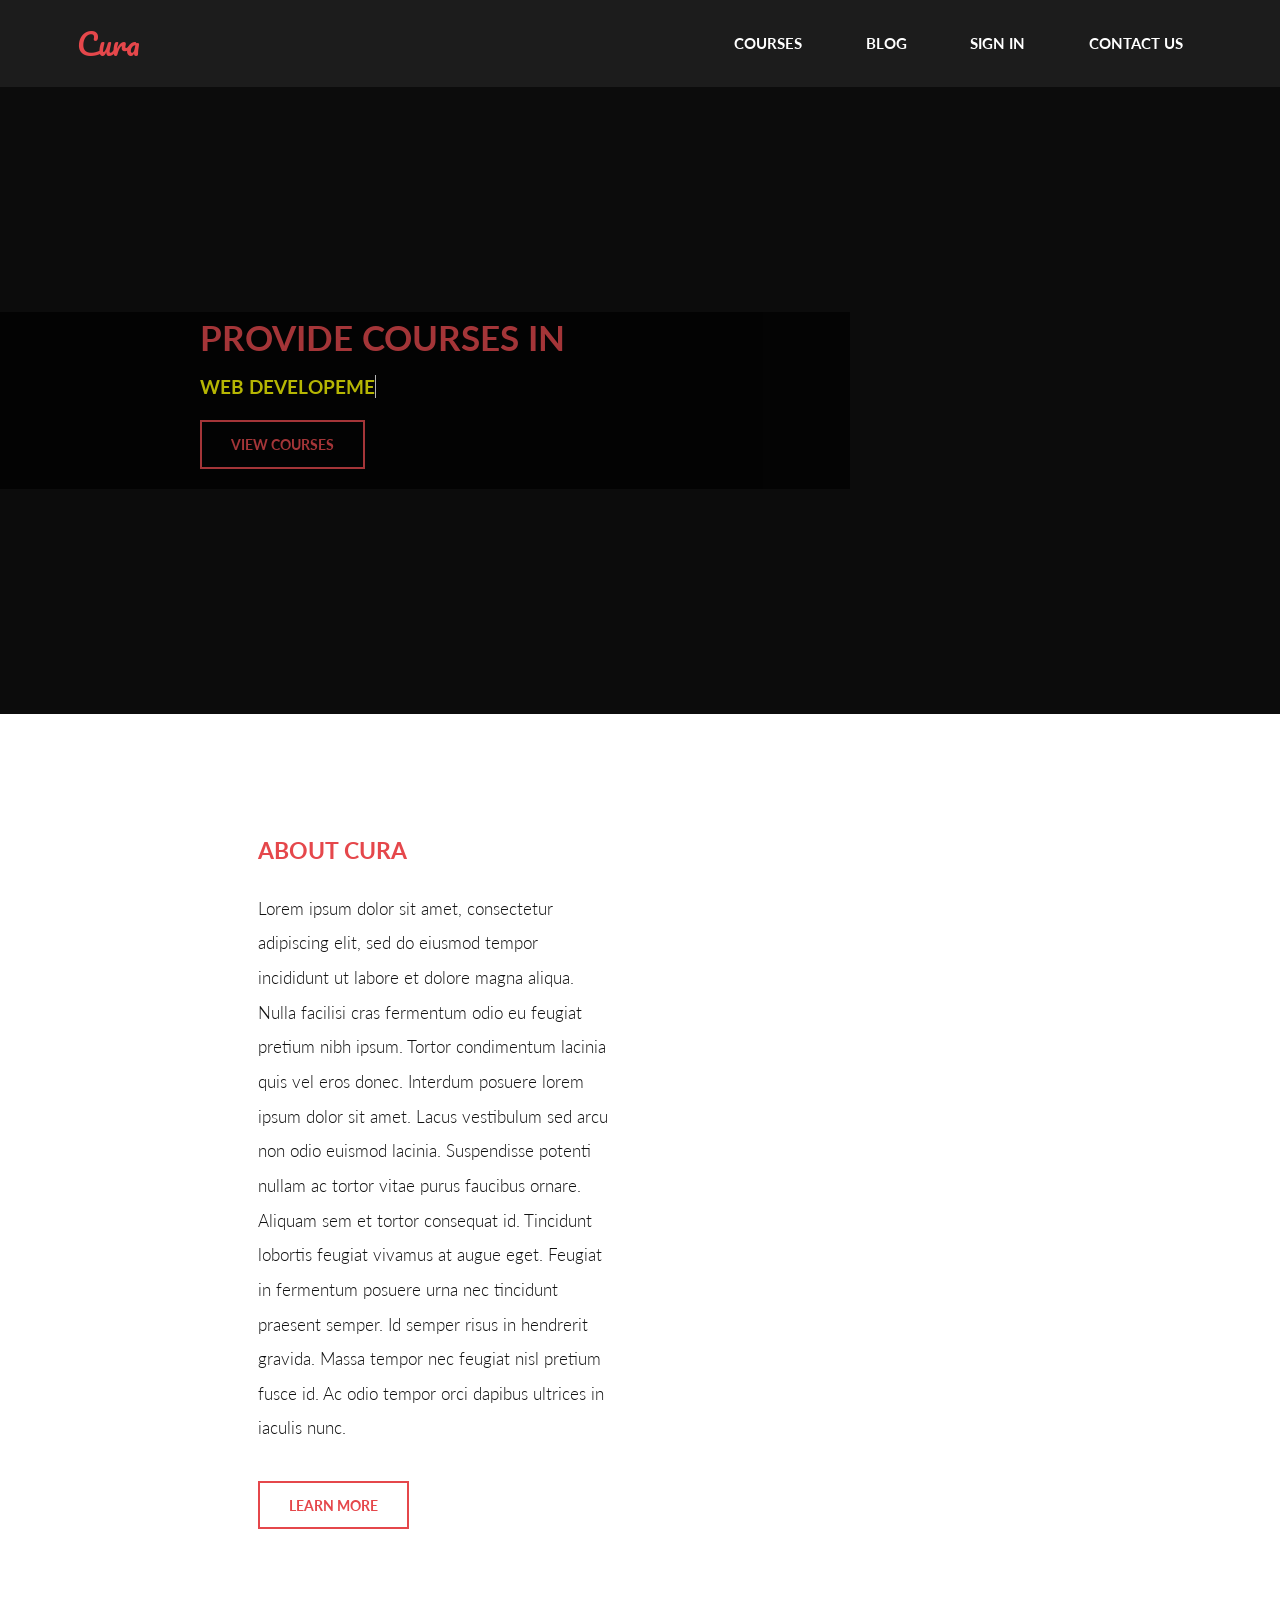
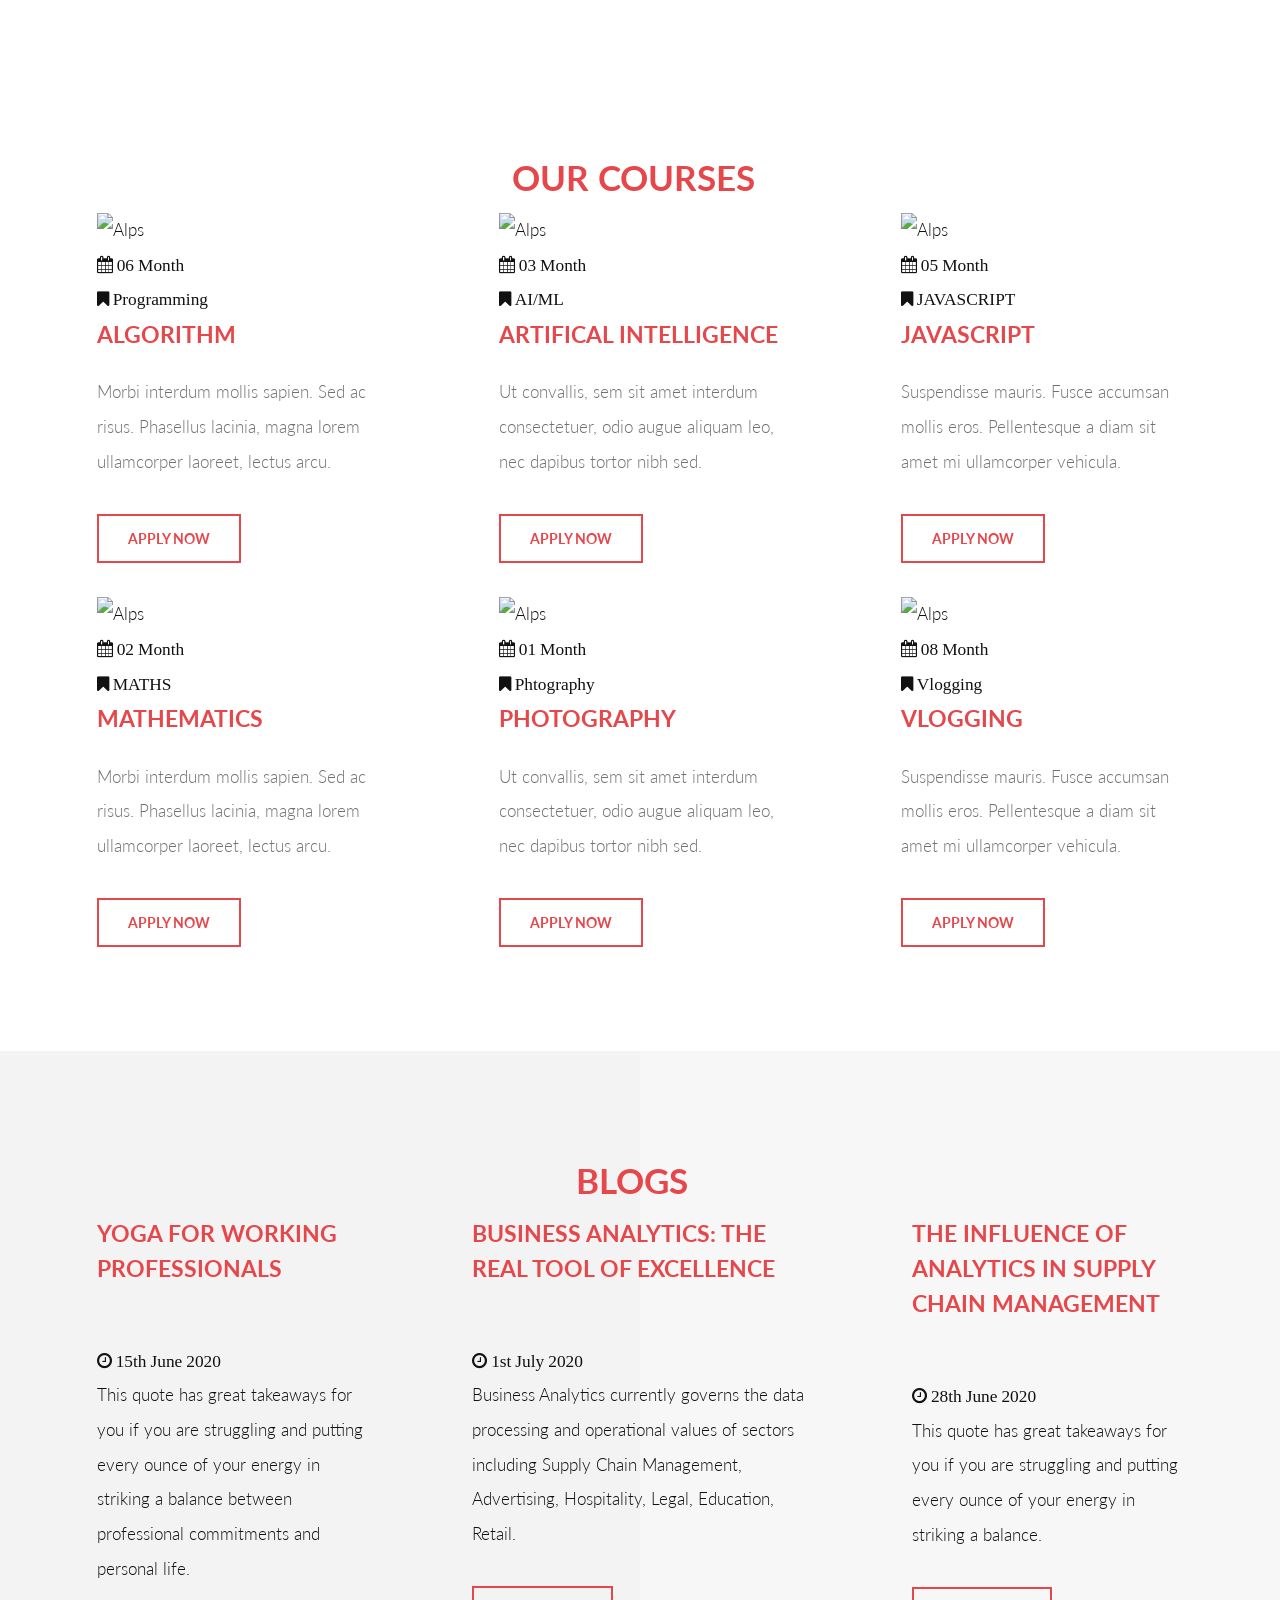
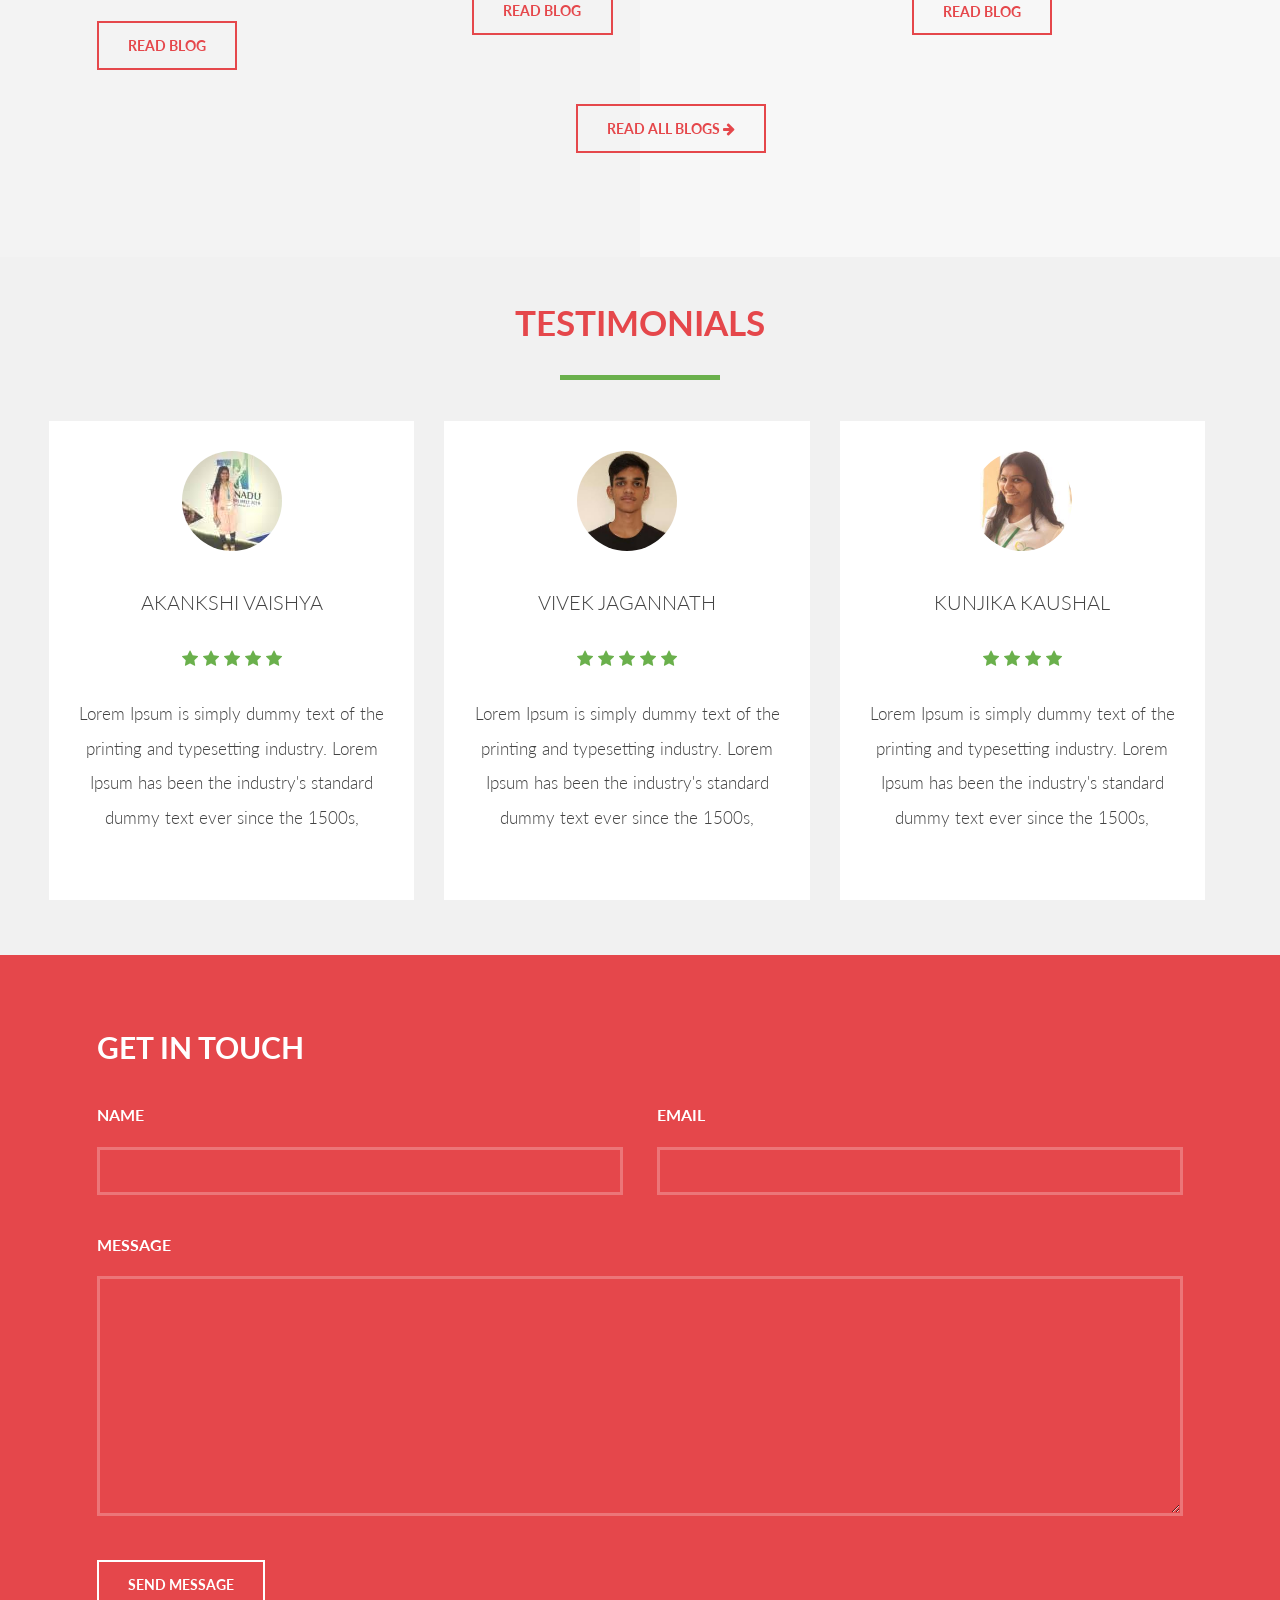
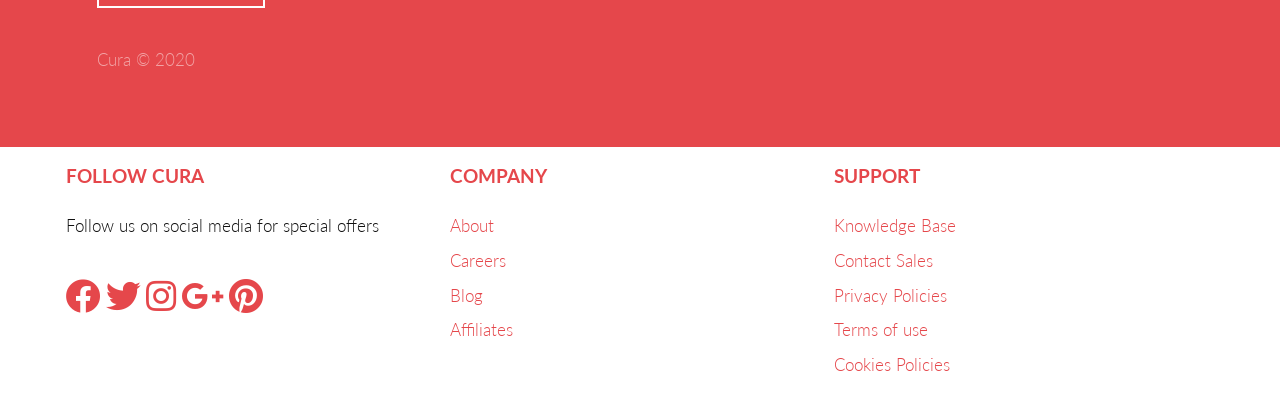
==== commit e4e3a4a0: "changed somethings" ====
--- a/index.html
+++ b/index.html
@@ -1,9 +1,5 @@
 <!DOCTYPE HTML>
-<!--
-	Introspect by TEMPLATED
-	templated.co @templatedco
-	Released for free under the Creative Commons Attribution 3.0 license (templated.co/license)
--->
+
 <html>
 	<head>
 		<title>Introspect by TEMPLATED</title>
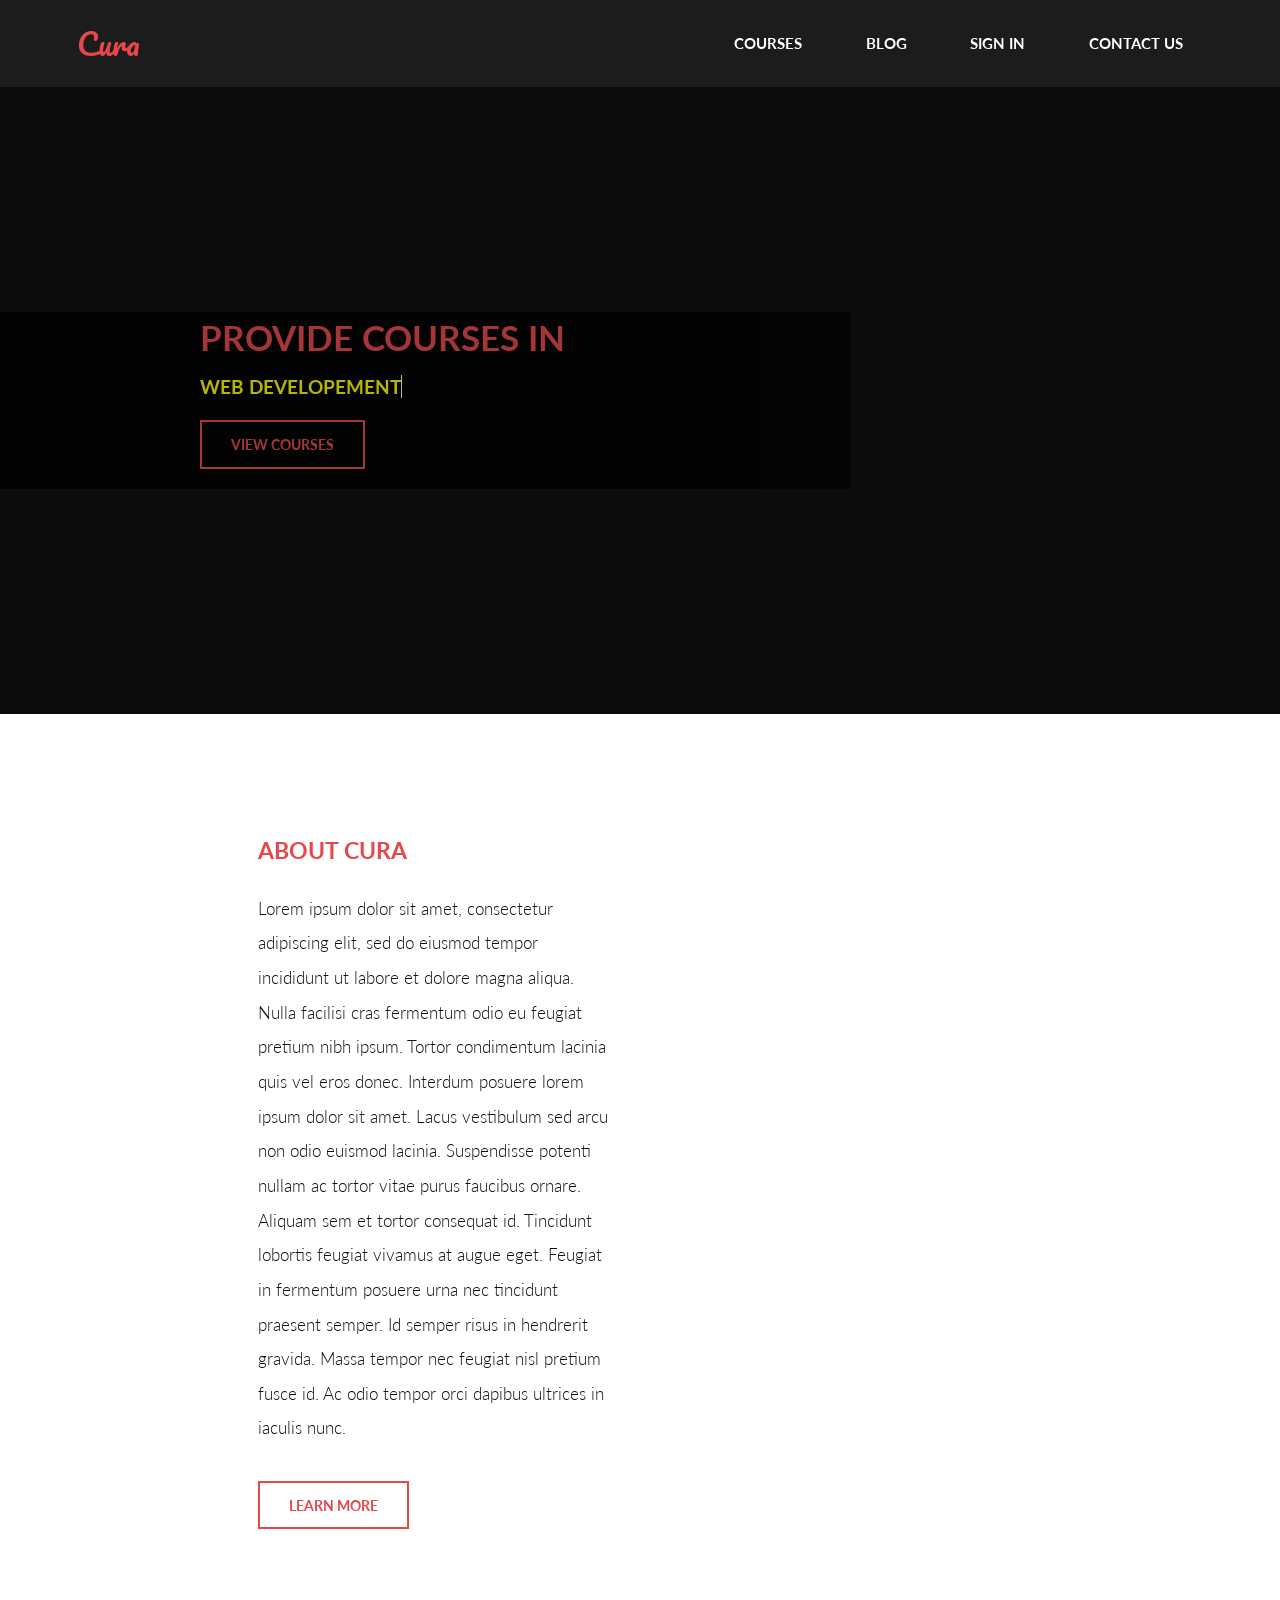
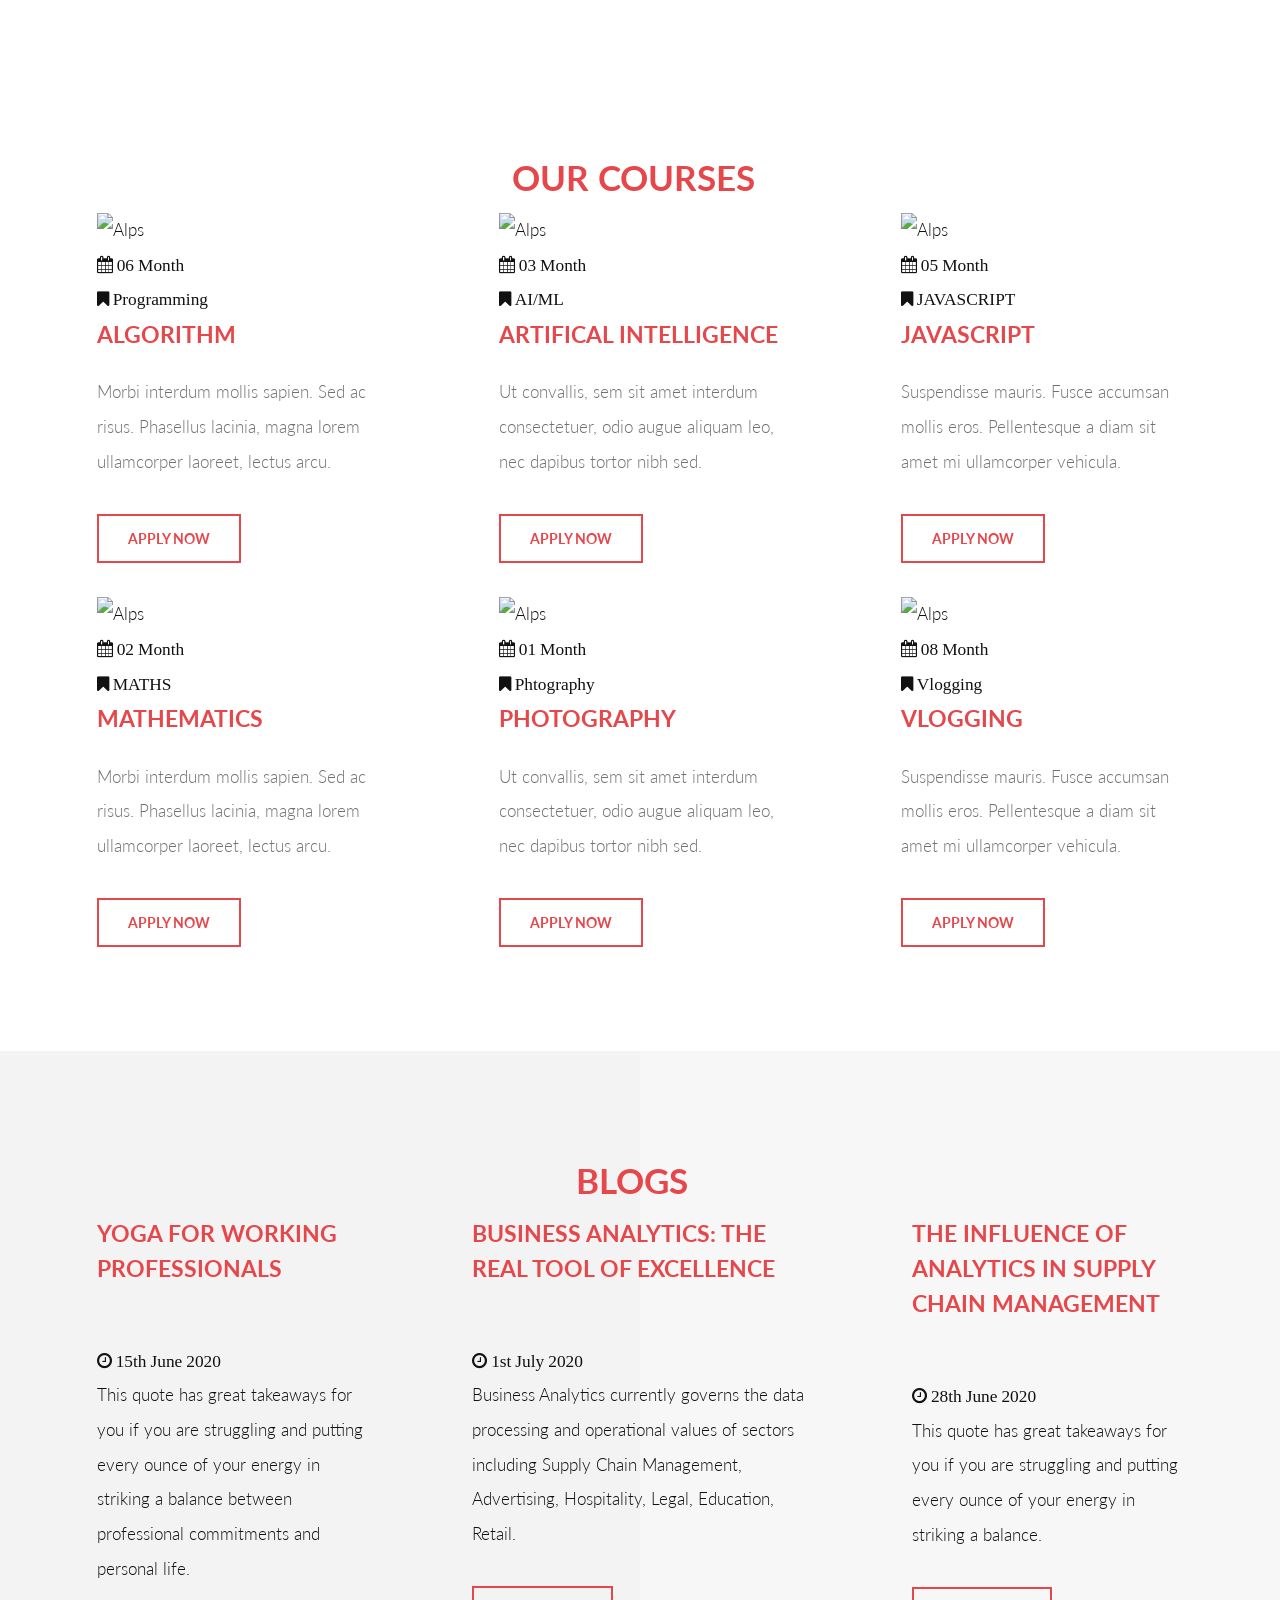
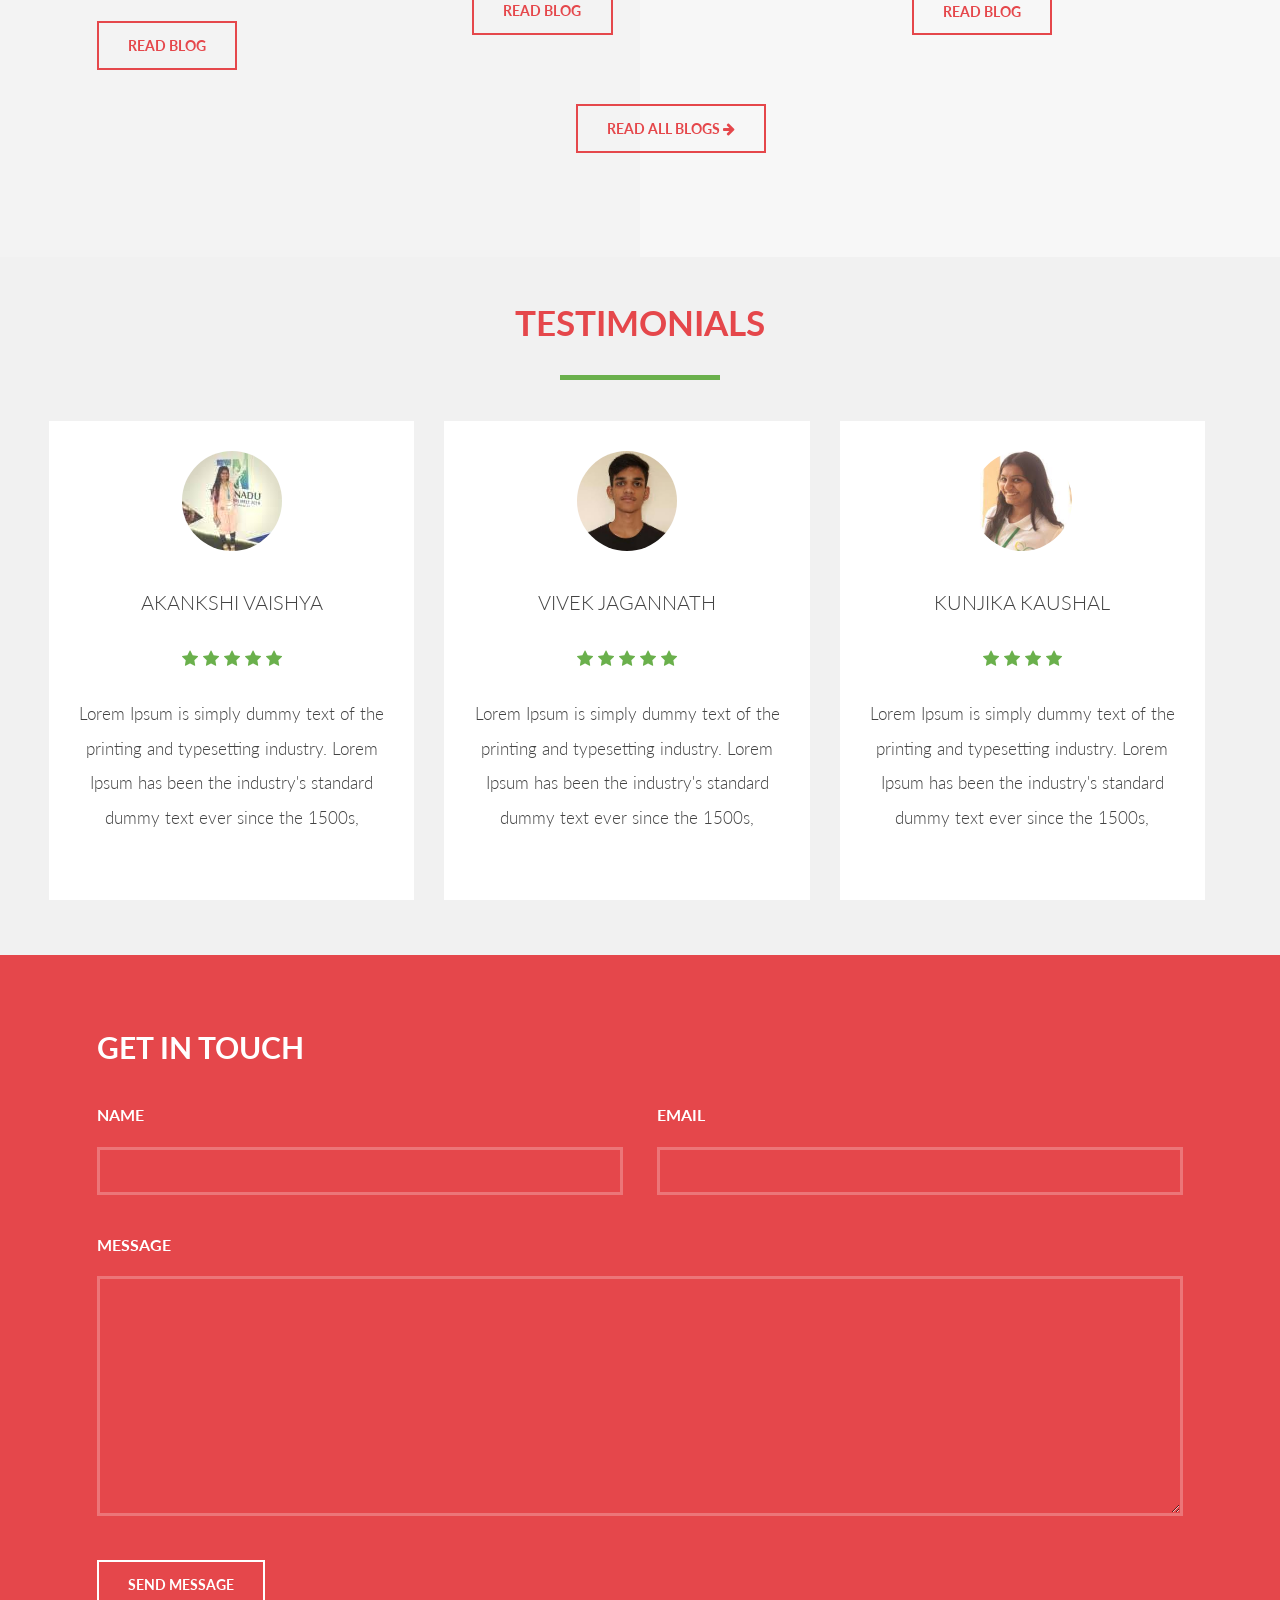
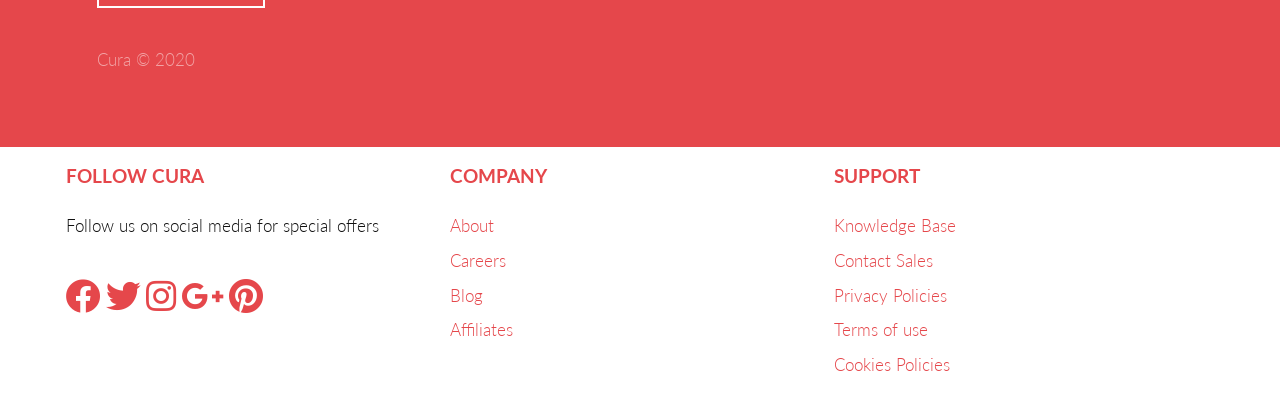
==== commit c9c9863b: "changes" ====
--- a/index.html
+++ b/index.html
@@ -2,7 +2,7 @@
 
 <html>
 	<head>
-		<title>Introspect by TEMPLATED</title>
+		<title>Cura</title>
 		<meta charset="utf-8" />
 		<meta name="viewport" content="width=device-width, initial-scale=1, user-scalable=no" />
 		<link rel="stylesheet" href="assets/css/main.css" />
